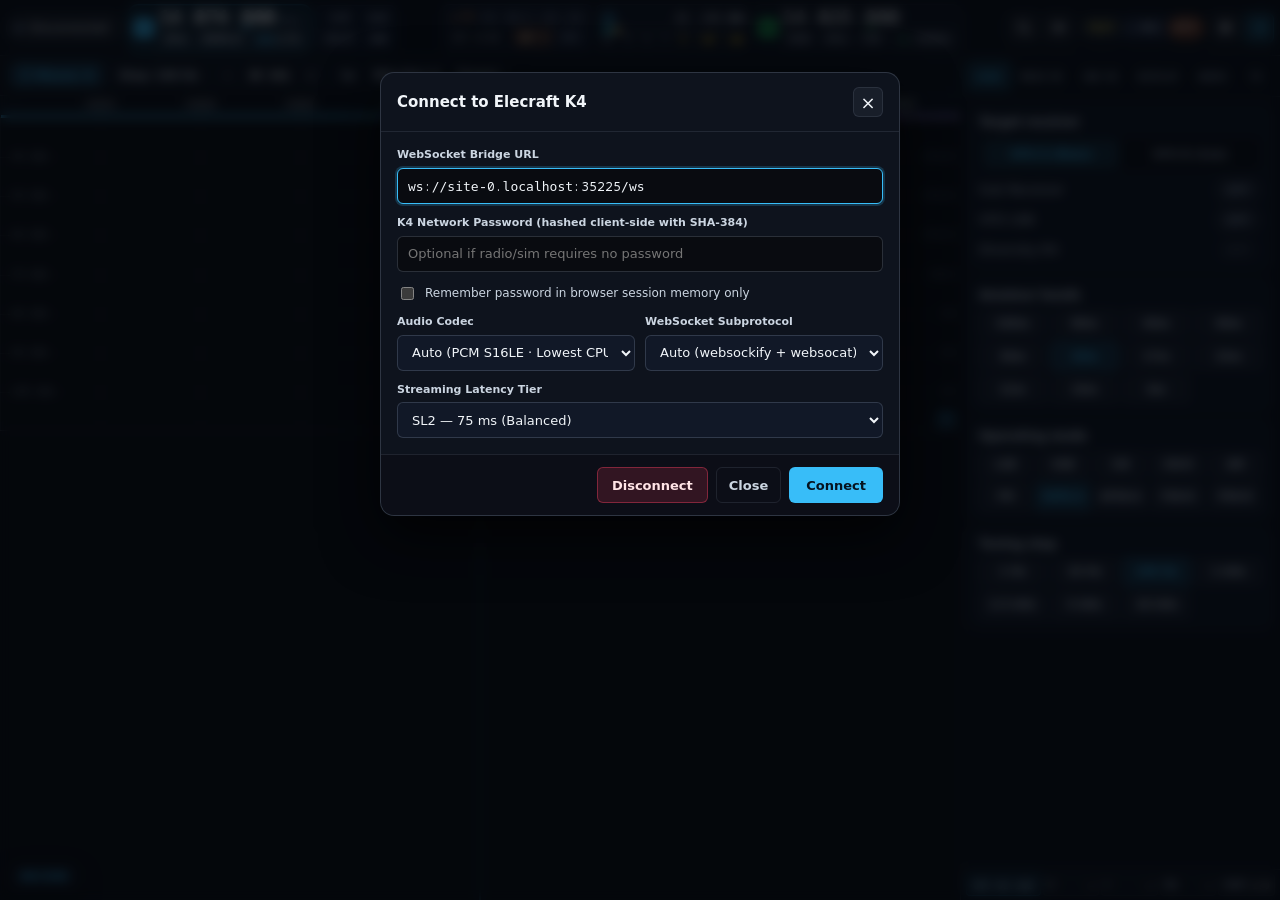
==== web/index.html @ e3828eb9 "feat(ui): K4 front-panel parity, 22px VFO digits, per-RX meters, and 2-row mobile bar" ====
<!DOCTYPE html>
<html lang="en">
<head>
  <meta charset="utf-8">
  <meta name="viewport" content="width=device-width, initial-scale=1.0, viewport-fit=cover">
  <meta name="color-scheme" content="dark">
  <title>K4 Spectrum Observatory · RX</title>
  <link rel="stylesheet" href="css/tokens.css">
  <link rel="stylesheet" href="css/layout.css">
  <link rel="stylesheet" href="css/components.css">

  <script defer src="js/util/events.js"></script>
  <script defer src="js/util/storage.js"></script>
  <script defer src="js/protocol/sha384.js"></script>
  <script defer src="js/protocol/framer.js"></script>
  <script defer src="js/protocol/cat-codec.js"></script>
  <script defer src="js/protocol/binary-packets.js"></script>
  <script defer src="js/transport/rx-only-gate.js"></script>
  <script defer src="js/state/radio-state.js"></script>
  <script defer src="js/transport/k4-client.js"></script>
  <script defer src="js/panadapter/band-plan.js"></script>
  <script defer src="js/panadapter/color-luts.js"></script>
  <script defer src="js/panadapter/dsp.js"></script>
  <script defer src="js/panadapter/webgl-renderer.js"></script>
  <script defer src="js/panadapter/interaction.js"></script>
  <script defer src="js/panadapter/panadapter-view.js"></script>
  <script defer src="js/audio/pcm-decoder.js"></script>
  <script defer src="js/audio/opus-decoder.js"></script>
  <script defer src="js/audio/worklet-source.js"></script>
  <script defer src="js/audio/audio-engine.js"></script>
  <script defer src="js/ui/vfo-widget.js"></script>
  <script defer src="js/ui/smeter-widget.js"></script>
  <script defer src="js/ui/omnibar.js"></script>
  <script defer src="js/ui/inspector-panels.js"></script>
  <script defer src="js/ui/connection-dialog.js"></script>
  <script defer src="js/ui/settings-panel.js"></script>
  <script defer src="js/app.js"></script>
</head>
<body>
  <div id="app-shell">
    <header id="top-bar" role="banner">
      <div class="k4-topbar-left">
        <button type="button" id="conn-btn" class="k4-conn-pill" data-testid="conn-btn" data-status="disconnected" title="Connection settings">
          <span class="k4-status-dot" aria-hidden="true"></span>
          <span class="k4-conn-label">Disconnected</span>
          <span class="k4-conn-rtt" aria-label="Latency"></span>
        </button>

        <div id="vfo-a-mount" class="k4-vfo-slot" data-testid="vfo-a"></div>
      </div>

      <div id="vfo-cluster" class="k4-vfo-cluster" data-testid="vfo-cluster" role="group" aria-label="VFO Operations">
        <button type="button" id="vfo-ab-btn" class="k4-cluster-btn" data-testid="vfo-ab-btn" data-hold="ALL" title="Swap VFO A &amp; B frequency (Shift+Click or hold: swap all)">A/B</button>
        <button type="button" id="vfo-a2b-btn" class="k4-cluster-btn" data-testid="vfo-a2b-btn" data-hold="ALL" title="Copy VFO A to B frequency (2nd tap within 3s or Shift+Click: copy all)">A►B</button>
        <button type="button" id="vfo-split-btn" class="k4-cluster-btn" data-testid="vfo-split-btn" data-hold="+1k" aria-pressed="false" title="Toggle Split TX on VFO B (Shift+Click: Quick Split +1 kHz)">SPLIT</button>
        <button type="button" id="vfo-sub-btn" class="k4-cluster-btn" data-testid="vfo-sub-btn" aria-pressed="false" title="Toggle Sub Receiver">SUB</button>
      </div>

      <div class="k4-topbar-center">
        <div id="k4-center-icons" class="k4-center-icons" data-testid="k4-center-icons" role="group" aria-label="TX &amp; Receiver Status">
          <div class="k4-center-icons-top">
            <span class="k4-tx-vfo-ind" data-testid="k4-tx-vfo-indicator" data-state="standby">◀ TX</span>
            <button type="button" id="center-split-ind" class="k4-cicon" data-testid="center-split-ind" aria-pressed="false" title="Split TX on VFO B (Shift+Click: Quick Split +1 kHz)">SPL</button>
            <button type="button" id="center-msg-ind" class="k4-cicon" data-testid="center-msg-ind" title="Message Bank I/II (Shift+Click: open TX messages)">MSG I</button>
            <button type="button" id="center-vox-ind" class="k4-cicon" data-testid="center-vox-ind" aria-pressed="false" title="Toggle VOX for active mode">VOX</button>
            <button type="button" id="center-qsk-ind" class="k4-cicon" data-testid="center-qsk-ind" aria-pressed="false" title="Toggle CW QSK / Break-In">QSK</button>
          </div>
          <div class="k4-center-icons-bot">
            <button type="button" id="center-rit-xit-box" class="k4-rit-xit-box" data-testid="center-rit-xit-box" aria-pressed="false" title="RIT/XIT offset · Click: toggle RIT · Shift+Click: toggle XIT · Wheel: ±10/50 Hz · Dbl-click: clear">RIT +0.00</button>
            <div class="k4-top-rf-status" role="group" aria-label="Antenna and ATU Status">
              <button type="button" id="top-ant-btn" class="k4-top-pill-btn" data-testid="top-ant-btn" title="Active TX Antenna (click to cycle ANT 1 → 2 → 3)">ANT 1</button>
              <button type="button" id="top-atu-btn" class="k4-top-pill-btn" data-testid="top-atu-btn" data-state="auto" data-hold="TUNE" title="ATU Mode (click: AUTO/BYPASS · Shift+Click: ATU Tune · 2nd tap: Full Search)">ATU</button>
            </div>
          </div>
        </div>
        <div id="smeter-mount" class="k4-smeter-slot" data-testid="smeter"></div>
        <div id="vfo-b-mount" class="k4-vfo-slot k4-vfo-slot--sub" data-testid="vfo-b"></div>
      </div>

      <div class="k4-topbar-right">
        <button type="button" id="omnibar-btn" class="k4-action-btn k4-omnibar-trigger" data-testid="omnibar-btn" title="Quick jump &amp; bookmarks (Cmd/Ctrl+K)">
          <svg class="k4-icon" viewBox="0 0 16 16" width="15" height="15" aria-hidden="true">
            <circle cx="7" cy="7" r="4.8" fill="none" stroke="currentColor" stroke-width="1.5"/>
            <path d="M10.7 10.7L14 14" stroke="currentColor" stroke-width="1.6" stroke-linecap="round"/>
          </svg>
          <span class="k4-btn-label">Jump</span>
          <kbd class="k4-kbd-hint">⌘K</kbd>
        </button>

        <button type="button" id="audio-toggle" class="k4-action-btn k4-audio-btn" data-testid="audio-toggle" data-state="off" title="Start or mute receiver audio (M)">
          <svg class="k4-icon k4-audio-icon" viewBox="0 0 16 16" width="15" height="15" aria-hidden="true">
            <path d="M2.5 6.2H5.2L8.8 3.2V12.8L5.2 9.8H2.5Z" fill="none" stroke="currentColor" stroke-width="1.4" stroke-linejoin="round"/>
            <path class="k4-audio-waves" d="M11 5.5C11.9 6.3 12.4 7.1 12.4 8C12.4 8.9 11.9 9.7 11 10.5M12.8 3.8C14.1 5 14.8 6.4 14.8 8C14.8 9.6 14.1 11 12.8 12.2" fill="none" stroke="currentColor" stroke-width="1.4" stroke-linecap="round"/>
            <path class="k4-audio-slash" d="M11 6L14.5 10M14.5 6L11 10" fill="none" stroke="currentColor" stroke-width="1.5" stroke-linecap="round"/>
          </svg>
          <span class="k4-audio-label">Audio Off</span>
        </button>

        <div id="tx-posture-bar" class="k4-tx-posture-bar" data-testid="tx-posture-bar" data-posture="tx-armed" role="group" aria-label="Transmit Mode &amp; Hold PTT">
          <button type="button" id="tx-mode-test" class="k4-posture-btn k4-test-switch" data-testid="tx-mode-test" aria-pressed="false" title="K4 TEST switch: toggle off-air TX Test mode (zero RF output)">TEST</button>

          <button type="button" id="tx-mic-btn" class="k4-mic-pill" data-testid="tx-mic-btn" data-mic-state="idle" hidden title="TX microphone / audio input status (click to configure or retry)">
            <span class="k4-mic-dot" aria-hidden="true"></span>
            <span id="tx-mic-label">MIC</span>
          </button>

          <button type="button" id="ptt-btn" class="k4-ptt-btn" data-testid="ptt-btn" disabled aria-pressed="false" title="Hold to transmit (Spacebar when un-focused; releases immediately on keyup or blur)">PTT</button>
        </div>

        <button type="button" id="settings-btn" class="k4-icon-btn k4-settings-toggle" data-testid="settings-btn" aria-expanded="false" title="Settings &amp; Keyboard Shortcuts (Cmd/Ctrl+, or ?)">
          <svg class="k4-icon" viewBox="0 0 16 16" width="15" height="15" aria-hidden="true">
            <circle cx="8" cy="8" r="2.2" fill="none" stroke="currentColor" stroke-width="1.4"/>
            <path d="M8 1.8v1.4M8 12.8v1.4M1.8 8h1.4M12.8 8h1.4M3.6 3.6l1 1M11.4 11.4l1 1M12.4 3.6l-1 1M4.6 11.4l-1 1" fill="none" stroke="currentColor" stroke-width="1.4" stroke-linecap="round"/>
            <circle cx="8" cy="8" r="4.6" fill="none" stroke="currentColor" stroke-width="1.2" opacity="0.85"/>
          </svg>
        </button>

        <button type="button" id="drawer-toggle" class="k4-icon-btn k4-drawer-toggle" data-testid="drawer-toggle" aria-expanded="true" title="Toggle Inspector Drawer">
          <svg class="k4-icon" viewBox="0 0 16 16" width="15" height="15" aria-hidden="true">
            <rect x="2" y="2.5" width="12" height="11" rx="1.5" fill="none" stroke="currentColor" stroke-width="1.4"/>
            <line x1="10" y1="2.5" x2="10" y2="13.5" stroke="currentColor" stroke-width="1.4"/>
          </svg>
        </button>
      </div>
    </header>

    <main id="workspace">
      <section id="pan-stage" aria-label="Spectrum Panadapter and Waterfall"></section>
      <aside id="inspector-drawer" class="k4-drawer" data-testid="inspector-drawer" data-open="true" aria-label="Receiver Inspector"></aside>
    </main>

    <nav id="mobile-nav" class="k4-mobile-nav" data-testid="mobile-nav" aria-label="Mobile Controls"></nav>
  </div>

  <section id="mobile-sheet" class="k4-mobile-sheet" data-testid="mobile-sheet" data-open="false" aria-hidden="true" aria-label="Receiver Control Sheet"></section>
  <div id="omnibar-modal" class="k4-modal-backdrop" data-testid="omnibar-modal" data-open="false" hidden></div>
  <div id="connection-dialog" class="k4-modal-backdrop" data-testid="conn-dialog" data-open="false" hidden></div>
  <div id="settings-modal" class="k4-modal-backdrop" data-testid="settings-modal" data-open="false" hidden></div>
  <div id="toast-stack" class="k4-toast-stack" aria-live="polite" aria-atomic="true"></div>
</body>
</html>
---- web/css/tokens.css ----
@font-face {
  font-family: "K4 Tabular";
  font-style: normal;
  font-weight: 400 500;
  font-display: block;
  src: url("[data-uri]") format("woff2");
}

@font-face {
  font-family: "K4 Tabular";
  font-style: normal;
  font-weight: 600 800;
  font-display: block;
  src: url("[data-uri]") format("woff2");
}

:root {
  color-scheme: dark;

  /* Core Surfaces */
  --bg-canvas: #090B10;
  --bg-elevated: #0E131D;
  --bg-panel: #111827;
  --bg-glass: rgba(14, 19, 29, 0.84);
  --bg-glass-strong: rgba(10, 14, 22, 0.94);
  --bg-control: rgba(148, 163, 184, 0.08);
  --bg-control-hover: rgba(148, 163, 184, 0.15);

  /* Hairlines & Borders */
  --border-hairline: rgba(148, 163, 184, 0.14);
  --border-medium: rgba(148, 163, 184, 0.24);
  --border-strong: rgba(148, 163, 184, 0.36);

  /* Typography Colors */
  --text-primary: #F1F5F9;
  --text-secondary: #CBD5E1;
  --text-muted: #94A3B8;
  --text-dim: #64748B;

  /* Instrument Accents */
  --accent-vfo-a: #38BDF8;
  --accent-vfo-a-soft: rgba(56, 189, 248, 0.16);
  --accent-vfo-a-border: rgba(56, 189, 248, 0.42);

  --accent-vfo-b: #22C55E;
  --accent-vfo-b-soft: rgba(34, 197, 94, 0.16);
  --accent-vfo-b-border: rgba(34, 197, 94, 0.48);

  --accent-tx: #F97316;
  --accent-tx-soft: rgba(249, 115, 22, 0.18);
  --accent-tx-border: rgba(249, 115, 22, 0.68);

  --accent-rx-only: #14B8A6;
  --accent-rx-only-soft: rgba(20, 184, 166, 0.15);
  --accent-rx-only-border: rgba(20, 184, 166, 0.42);

  --accent-danger: #F43F5E;
  --accent-danger-soft: rgba(244, 63, 94, 0.16);
  --accent-danger-border: rgba(244, 63, 94, 0.42);

  /* System Typography */
  --font-sans: ui-sans-serif, system-ui, -apple-system, BlinkMacSystemFont, "Segoe UI", Roboto, sans-serif;
  --font-mono: "K4 Tabular", "SF Mono", ui-monospace, "Cascadia Mono", "Roboto Mono", monospace;

  /* Geometry & Layout Dimensions */
  --radius-xs: 4px;
  --radius-sm: 6px;
  --radius-md: 10px;
  --radius-lg: 14px;
  --radius-pill: 999px;

  --topbar-h: 56px;
  --topbar-mobile-h: 52px;
  --drawer-w: 320px;
  --mobilenav-h: 60px;

  /* Z-index Hierarchy */
  --z-stage: 1;
  --z-hud: 20;
  --z-drawer: 30;
  --z-sheet: 40;
  --z-topbar: 50;
  --z-modal: 80;
  --z-toast: 100;

  /* Shadows */
  --shadow-hud: 0 8px 24px rgba(0, 0, 0, 0.48);
  --shadow-modal: 0 20px 56px rgba(0, 0, 0, 0.72);
}
---- web/css/layout.css ----
*,
*::before,
*::after {
  box-sizing: border-box;
}

html,
body {
  color-scheme: dark;
  margin: 0;
  padding: 0;
  width: 100%;
  height: 100%;
  overflow: hidden;
  background-color: var(--bg-canvas);
  color: var(--text-primary);
  font-family: var(--font-sans);
  font-size: 13px;
  line-height: 1.35;
  -webkit-font-smoothing: antialiased;
  -moz-osx-font-smoothing: grayscale;
}

* {
  scrollbar-width: thin;
  scrollbar-color: rgba(148, 163, 184, 0.30) rgba(9, 11, 16, 0.45);
}

*::-webkit-scrollbar {
  width: 6px;
  height: 6px;
}

*::-webkit-scrollbar-track {
  background: rgba(9, 11, 16, 0.45);
}

*::-webkit-scrollbar-thumb {
  background: rgba(148, 163, 184, 0.30);
  border-radius: 3px;
}

*::-webkit-scrollbar-thumb:hover {
  background: rgba(148, 163, 184, 0.48);
}

button,
input,
select {
  font-family: inherit;
  color: inherit;
}

select {
  color-scheme: dark;
}

select option,
select optgroup {
  background-color: #111827;
  color: #F1F5F9;
}

select option:disabled {
  background-color: #0E131D;
  color: #64748B;
}

[hidden] {
  display: none !important;
}

.k4-mono {
  font-family: var(--font-mono);
  font-variant-numeric: tabular-nums;
}

/* Main Responsive Shell */
#app-shell {
  display: grid;
  width: 100vw;
  height: 100vh;
  height: 100dvh;
  grid-template-rows: minmax(var(--topbar-h), auto) minmax(0, 1fr);
  grid-template-columns: minmax(0, 1fr);
  overflow: hidden;
  background: var(--bg-canvas);
}

/* Top Telemetry Bar (Desktop >= 960px) */
#top-bar {
  position: relative;
  z-index: var(--z-topbar);
  display: flex;
  align-items: center;
  justify-content: space-between;
  gap: 8px;
  min-height: var(--topbar-h);
  height: var(--topbar-h);
  padding: 0 10px;
  background: var(--bg-glass-strong);
  backdrop-filter: blur(12px);
  -webkit-backdrop-filter: blur(12px);
  border-bottom: 1px solid var(--border-hairline);
  min-width: 0;
  overflow: hidden;
}

.k4-topbar-left,
.k4-topbar-center,
.k4-topbar-right {
  display: flex;
  align-items: center;
  gap: 6px;
  min-width: 0;
}

.k4-topbar-left {
  flex: 0 0 auto;
}

.k4-topbar-center {
  flex: 1 1 auto;
  justify-content: center;
  max-width: 100%;
  overflow: hidden;
}

.k4-topbar-right {
  flex: 0 0 auto;
  justify-content: flex-end;
}

/* Workspace (Panadapter Stage + Right Inspector Drawer) */
#workspace {
  position: relative;
  display: grid;
  grid-template-columns: minmax(0, 1fr) auto;
  grid-template-rows: minmax(0, 1fr);
  min-width: 0;
  min-height: 0;
  overflow: hidden;
}

#pan-stage {
  position: relative;
  z-index: var(--z-stage);
  width: 100%;
  height: 100%;
  min-width: 0;
  min-height: 0;
  overflow: hidden;
  background: var(--bg-canvas);
  touch-action: none;
  user-select: none;
}

/* Panadapter internal mount compatibility */
#pan-stage > .k4-pan-surface {
  position: relative;
  width: 100%;
  height: 100%;
  display: block;
}

#pan-stage .k4-pan-gl,
#pan-stage .k4-pan-overlay {
  position: absolute;
  inset: 0;
  width: 100%;
  height: 100%;
  display: block;
}

/* Right Inspector Drawer (Desktop) */
.k4-drawer {
  position: relative;
  z-index: var(--z-drawer);
  width: var(--drawer-w);
  height: 100%;
  min-height: 0;
  display: flex;
  flex-direction: column;
  background: rgba(10, 14, 22, 0.96);
  backdrop-filter: blur(14px);
  -webkit-backdrop-filter: blur(14px);
  border-left: 1px solid var(--border-hairline);
  overflow: hidden;
  transition: width 180ms cubic-bezier(0.22, 1, 0.36, 1), opacity 150ms ease;
}

.k4-drawer[data-open="false"] {
  width: 0;
  border-left-width: 0;
  opacity: 0;
  pointer-events: none;
}

.k4-mobile-nav,
.k4-mobile-sheet {
  display: none;
}

/* Desktop VFO B & pills never crush; single-row <= 56px top bar */
@media (min-width: 960px) {
  #top-bar {
    height: var(--topbar-h);
    max-height: var(--topbar-h);
    flex-wrap: nowrap;
    gap: 5px;
    padding: 0 8px;
  }

  #top-bar #vfo-a-mount,
  #top-bar #vfo-b-mount,
  #top-bar .k4-vfo-pills {
    flex-shrink: 0;
  }
}

/* Mid-size desktop icon compaction (960px..1760px) — keep single 56px row + ALL VFO B selectors visible */
@media (min-width: 960px) and (max-width: 1760px) {
  #top-bar {
    gap: 4px;
    padding: 0 6px;
  }

  .k4-topbar-left,
  .k4-topbar-center,
  .k4-topbar-right {
    gap: 4px;
  }

  .k4-conn-pill .k4-conn-label {
    max-width: 68px;
  }

  .k4-omnibar-trigger .k4-btn-label,
  .k4-omnibar-trigger .k4-kbd-hint,
  .k4-audio-btn .k4-audio-label {
    display: none;
  }

  .k4-audio-btn {
    width: 28px;
    min-width: 28px;
    padding: 0;
    justify-content: center;
  }

  #top-bar .k4-vfo-slot {
    padding: 2px 5px;
    gap: 4px;
  }
}

@media (min-width: 960px) {
  .k4-conn-pill:not([data-status="connected"]) .k4-conn-label {
    display: inline-block !important;
    min-width: 82px;
    max-width: none;
    overflow: visible;
    text-overflow: clip;
  }
}

/* Hide VFO B unit below 1380px, and all VFO units + locks below 1320px */
@media (min-width: 960px) and (max-width: 1379px) {
  #vfo-b-mount .k4-vfo-unit {
    display: none;
  }

  #top-bar .k4-vfo-freq,
  #top-bar .k4-vfo-slot--sub .k4-vfo-freq {
    font-size: 19px;
  }
}

@media (min-width: 960px) and (max-width: 1320px) {
  #top-bar .k4-vfo-lock:not(.is-locked) {
    display: none;
  }
}

/* Compact 2x2 VFO Cluster & horizontal RF Status inside center icons for <= 1680px single-row fit */
@media (min-width: 960px) and (max-width: 1680px) {
  #top-bar .k4-vfo-cluster {
    display: grid;
    grid-template-columns: repeat(2, auto);
    gap: 2px;
    padding: 2px;
    border-radius: var(--radius-sm);
  }

  #top-bar .k4-cluster-btn {
    height: 19px;
    padding: 0 5px;
    font-size: 9.5px;
    border-radius: var(--radius-xs);
  }

  #top-bar .k4-top-rf-status {
    flex-direction: row;
    gap: 2px;
    padding: 0;
    border: 0;
    background: transparent;
  }

  #top-bar #top-ant-btn,
  #top-bar #top-atu-btn {
    height: 18px;
    min-width: 34px;
    width: auto;
    padding: 0 4px;
    font-size: 9px;
    border-radius: var(--radius-xs);
  }
}

/* Hide redundant connected hostname ONLY on <= 1440px (always show Connecting/Error/Disconnected) */
@media (min-width: 960px) and (max-width: 1440px) {
  .k4-conn-pill[data-status="connected"] .k4-conn-label {
    display: none;
  }

  #top-bar .k4-tx-posture-bar {
    gap: 2px;
    padding: 2px 3px;
  }

  #top-bar .k4-posture-btn,
  #top-bar .k4-mic-pill,
  #top-bar .k4-ptt-btn {
    height: 22px;
    padding: 0 5px;
    font-size: 9.5px;
  }

  #top-bar .k4-ptt-btn {
    min-width: 34px;
  }
}

@media (min-width: 960px) and (max-width: 1180px) {
  .k4-conn-pill[data-status="connected"] .k4-conn-rtt {
    display: none;
  }
}

/* Laptop & Compact Desktop (960px..1199px): Overlay Drawer + tight single-row top bar */
@media (min-width: 960px) and (max-width: 1199px) {
  :root {
    --drawer-w: 308px;
  }

  #workspace {
    grid-template-columns: minmax(0, 1fr);
  }

  .k4-drawer {
    position: absolute;
    top: 0;
    right: 0;
    bottom: 0;
    width: var(--drawer-w);
    box-shadow: -12px 0 32px rgba(0, 0, 0, 0.72);
    transform: translateX(0);
    transition: transform 180ms cubic-bezier(0.22, 1, 0.36, 1), opacity 150ms ease;
  }

  .k4-drawer[data-open="false"] {
    width: var(--drawer-w);
    border-left-width: 1px;
    transform: translateX(104%);
    opacity: 0;
    pointer-events: none;
  }

  #top-bar {
    gap: 3px;
    padding: 0 5px;
  }

  .k4-topbar-left,
  .k4-topbar-center,
  .k4-topbar-right {
    gap: 3px;
  }

  #top-bar .k4-icon-btn,
  #top-bar .k4-action-btn,
  #top-bar .k4-conn-pill {
    padding: 0 5px;
    min-width: 26px;
    height: 28px;
  }

  #top-bar .k4-audio-btn,
  #top-bar .k4-icon-btn {
    width: 26px;
    padding: 0;
  }

  #top-bar .k4-vfo-slot {
    padding: 2px 4px;
    gap: 3px;
  }

  #top-bar .k4-vfo-unit,
  #top-bar .k4-vfo-lock:not(.is-locked),
  #top-bar .k4-vfo-dsp-flags {
    display: none;
  }

  #top-bar .k4-vfo-badge {
    width: 16px;
    height: 16px;
    font-size: 9px;
  }

  #top-bar .k4-vfo-mode,
  #top-bar .k4-vfo-band,
  #top-bar .k4-vfo-bw,
  #top-bar .k4-vfo-sub-btn,
  #top-bar .k4-vfo-rit-badge,
  #top-bar .k4-tx-target-tag {
    height: 15px;
    padding: 0 3px;
    font-size: 8.5px;
  }

  #top-bar .k4-vfo-freq,
  #top-bar .k4-vfo-slot--sub .k4-vfo-freq {
    font-size: 17px;
  }

  #top-bar .k4-cluster-btn {
    height: 18px;
    padding: 0 4px;
    font-size: 8.5px;
  }

  #top-bar #top-ant-btn,
  #top-bar #top-atu-btn {
    height: 17px;
    min-width: 32px;
    padding: 0 3px;
    font-size: 8.5px;
  }

  #top-bar .k4-posture-btn,
  #top-bar .k4-mic-pill,
  #top-bar .k4-ptt-btn {
    height: 21px;
    padding: 0 4px;
    font-size: 8.5px;
  }

  #top-bar .k4-ptt-btn {
    min-width: 30px;
  }
}

@media (min-width: 960px) and (max-width: 1099px) {
  #center-msg-ind,
  #top-bar .k4-vfo-trap-svg {
    display: none;
  }

  #top-bar .k4-vfo-badge {
    width: 14px;
    height: 15px;
    font-size: 8.5px;
  }

  #top-bar .k4-vfo-mode,
  #top-bar .k4-vfo-band,
  #top-bar .k4-vfo-bw,
  #top-bar .k4-vfo-sub-btn {
    padding: 0 2.5px;
    font-size: 8px;
  }

  #top-bar .k4-rit-xit-box {
    padding: 0 2.5px;
    font-size: 7.5px;
  }

  #top-bar .k4-vfo-freq,
  #top-bar .k4-vfo-slot--sub .k4-vfo-freq {
    font-size: 15px;
  }

  #top-bar .k4-cluster-btn {
    padding: 0 3px;
    font-size: 8px;
  }
}

/* Mobile Layout (< 960px): dual-VFO side-by-side Row 1, merged status+meter+RF+TX Row 2 */
@media (max-width: 959px) {
  #app-shell {
    grid-template-rows: auto minmax(0, 1fr) calc(var(--mobilenav-h) + env(safe-area-inset-bottom, 0px));
  }

  #top-bar {
    height: auto;
    min-height: var(--topbar-mobile-h);
    flex-wrap: wrap;
    align-items: center;
    padding: 3px 5px;
    gap: 3px 4px;
  }

  #top-bar .k4-topbar-left,
  #top-bar .k4-topbar-center,
  #top-bar .k4-topbar-right,
  #top-bar #k4-center-icons,
  #top-bar .k4-center-icons-bot {
    display: contents !important;
  }

  #top-bar #vfo-cluster,
  #top-bar #omnibar-btn,
  #top-bar .k4-center-icons-top,
  #top-bar #center-rit-xit-box {
    display: none !important;
  }

  #top-bar .k4-vfo-slot {
    order: 1;
    flex: 1 1 calc(50% - 3px);
    max-width: calc(50% - 1.5px);
    min-width: 0;
    height: auto;
    justify-content: space-between;
  }

  #top-bar .k4-vfo-body {
    flex-direction: row;
    align-items: center;
    gap: 3px;
  }

  #top-bar .k4-vfo-top-row {
    flex: 0 0 auto;
  }

  #top-bar .k4-conn-pill {
    order: 2;
    flex: 0 0 auto;
    width: 22px;
    min-width: 22px;
    height: 24px;
    padding: 0 !important;
    justify-content: center;
  }

  #top-bar .k4-smeter-slot {
    order: 3;
    flex: 1 1 56px;
    width: auto;
    min-width: 44px;
    max-width: none;
  }

  #top-bar .k4-top-rf-status {
    order: 4;
    flex: 0 0 auto;
    display: inline-flex;
    flex-direction: row !important;
    align-items: center;
    gap: 1px;
    padding: 1px;
    border-radius: var(--radius-pill);
    border: 1px solid var(--border-hairline);
    background: rgba(15, 23, 42, 0.72);
  }

  #top-bar #top-ant-btn {
    height: 22px;
    min-width: 0;
    max-width: 84px;
    padding: 0 4px;
    font-size: 9px;
  }

  #top-bar #top-atu-btn {
    height: 22px;
    min-width: 0;
    padding: 0 4px;
    font-size: 9px;
  }

  #top-bar .k4-tx-posture-bar {
    order: 5;
    flex: 0 0 auto;
  }

  #top-bar #audio-toggle {
    order: 6;
    flex: 0 0 auto;
  }

  #top-bar #settings-btn {
    order: 7;
    flex: 0 0 auto;
  }

  .k4-conn-pill .k4-conn-label,
  .k4-conn-pill .k4-conn-rtt {
    display: none !important;
  }

  .k4-drawer,
  .k4-drawer-toggle {
    display: none !important;
  }

  .k4-omnibar-trigger .k4-btn-label,
  .k4-omnibar-trigger .k4-kbd-hint,
  .k4-audio-btn .k4-audio-label {
    display: none;
  }

  .k4-action-btn,
  .k4-settings-toggle {
    padding: 0 !important;
    width: 24px;
    min-width: 24px;
    height: 24px;
    justify-content: center;
  }

  .k4-vfo-slot .k4-vfo-band,
  .k4-vfo-slot .k4-vfo-bw,
  .k4-vfo-slot .k4-vfo-lock:not(.is-locked),
  .k4-vfo-slot .k4-vfo-sub-btn,
  .k4-vfo-slot .k4-vfo-unit,
  .k4-vfo-slot .k4-vfo-dsp-flags {
    display: none !important;
  }

  .k4-smeter-slot .k4-smeter-ticks {
    display: none !important;
  }

  /* Thumb-zone Mobile Navigation */
  .k4-mobile-nav {
    display: grid;
    grid-template-columns: repeat(6, minmax(0, 1fr));
    align-items: center;
    height: calc(var(--mobilenav-h) + env(safe-area-inset-bottom, 0px));
    padding: 4px 6px calc(4px + env(safe-area-inset-bottom, 0px));
    gap: 4px;
    background: var(--bg-glass-strong);
    backdrop-filter: blur(14px);
    -webkit-backdrop-filter: blur(14px);
    border-top: 1px solid var(--border-hairline);
    z-index: var(--z-topbar);
  }

  /* Mobile Bottom Sheet */
  .k4-mobile-sheet {
    position: fixed;
    left: 0;
    right: 0;
    bottom: calc(var(--mobilenav-h) + env(safe-area-inset-bottom, 0px));
    max-height: 46vh;
    z-index: var(--z-sheet);
    display: flex;
    flex-direction: column;
    background: rgba(10, 14, 22, 0.99);
    backdrop-filter: blur(18px);
    -webkit-backdrop-filter: blur(18px);
    border-top: 1px solid var(--border-medium);
    border-top-left-radius: 16px;
    border-top-right-radius: 16px;
    box-shadow: 0 -16px 40px rgba(0, 0, 0, 0.72);
    transform: translateY(106%);
    opacity: 0;
    pointer-events: none;
    transition: transform 200ms cubic-bezier(0.22, 1, 0.36, 1), opacity 160ms ease;
    overflow: hidden;
  }

  .k4-mobile-sheet[data-open="true"] {
    transform: translateY(0);
    opacity: 1;
    pointer-events: auto;
  }
}

/* Landscape Phone / Short Touch Viewport (e.g., 844x390) */
@media (max-width: 959px) and (max-height: 480px) {
  :root {
    --mobilenav-h: 44px;
  }

  #top-bar {
    padding: 2px 6px;
    gap: 3px;
    min-height: 36px;
  }

  #top-bar .k4-vfo-slot {
    flex: 0 1 auto;
    padding: 1px 5px;
  }

  .k4-mobile-nav-btn {
    padding: 2px 4px;
    font-size: 9.5px;
  }

  .k4-mobile-sheet {
    max-height: 64vh;
  }
}

@media (max-width: 520px) {
  #top-bar {
    padding: 2px 4px;
    gap: 2px 3px;
  }

  .k4-topbar-right {
    gap: 3px;
  }

  #top-bar .k4-conn-pill {
    width: 20px;
    min-width: 20px;
    height: 22px;
    padding: 0 !important;
  }

  #top-bar #top-ant-btn,
  #top-bar #top-atu-btn {
    height: 20px;
    max-width: none;
    padding: 0 4px;
    font-size: 8.5px;
  }

  #top-bar #top-ant-btn .k4-ant-name {
    display: none;
  }

  #top-bar .k4-action-btn,
  #top-bar .k4-settings-toggle {
    width: 22px;
    min-width: 22px;
    height: 22px;
  }
}
---- web/css/components.css ----
/* ==========================================================================
   Spectrum Observatory — Component Styles (Anti-Skeuomorphic Dark Instrument)
   ========================================================================== */

/* Shared Buttons & Interactive Pills */
.k4-pill,
.k4-action-btn,
.k4-icon-btn,
.k4-conn-pill {
  display: inline-flex;
  align-items: center;
  gap: 5px;
  height: 30px;
  padding: 0 7px;
  border-radius: var(--radius-sm);
  border: 1px solid var(--border-hairline);
  background: var(--bg-control);
  color: var(--text-primary);
  font-size: 11.5px;
  font-weight: 500;
  cursor: pointer;
  white-space: nowrap;
  transition: background-color 120ms ease, border-color 120ms ease, color 120ms ease, box-shadow 120ms ease;
}

.k4-pill:hover,
.k4-action-btn:hover,
.k4-icon-btn:hover,
.k4-conn-pill:hover {
  background: var(--bg-control-hover);
  border-color: var(--border-medium);
}

.k4-pill:focus-visible,
.k4-action-btn:focus-visible,
.k4-icon-btn:focus-visible,
.k4-conn-pill:focus-visible,
.k4-seg-btn:focus-visible,
.k4-vfo-digit:focus-visible {
  outline: 2px solid var(--accent-vfo-a);
  outline-offset: 1px;
}

.k4-icon-btn {
  width: 30px;
  padding: 0;
  justify-content: center;
}

.k4-icon {
  flex: 0 0 auto;
}

/* Connection Pill */
.k4-conn-pill {
  padding: 0 8px;
  border-radius: var(--radius-pill);
}

.k4-status-dot {
  width: 8px;
  height: 8px;
  border-radius: 50%;
  background: var(--text-dim);
  flex: 0 0 auto;
  transition: background-color 150ms ease, box-shadow 150ms ease;
}

.k4-conn-pill[data-status="connected"] {
  border-color: var(--accent-rx-only-border);
  background: rgba(16, 185, 129, 0.09);
}

.k4-conn-pill[data-status="connected"] .k4-status-dot {
  background: var(--accent-rx-only);
  box-shadow: 0 0 8px rgba(16, 185, 129, 0.75);
}

.k4-conn-pill[data-status="connecting"] .k4-status-dot,
.k4-conn-pill[data-status="authenticating"] .k4-status-dot {
  background: var(--accent-vfo-b);
  box-shadow: 0 0 8px rgba(245, 158, 11, 0.7);
  animation: k4-pulse 1.1s ease-in-out infinite;
}

.k4-conn-pill[data-status="error"] {
  border-color: var(--accent-danger-border);
  background: var(--accent-danger-soft);
}

.k4-conn-pill[data-status="error"] .k4-status-dot {
  background: var(--accent-danger);
  box-shadow: 0 0 8px rgba(244, 63, 94, 0.75);
}

.k4-conn-label {
  max-width: 96px;
  white-space: nowrap;
  overflow: hidden;
  text-overflow: ellipsis;
}

.k4-conn-rtt {
  font-family: var(--font-mono);
  font-variant-numeric: tabular-nums;
  font-size: 11px;
  color: var(--text-muted);
  white-space: nowrap;
}

.k4-conn-pill[data-has-latency="true"] .k4-conn-rtt {
  display: inline-block;
  min-width: 68px;
  text-align: right;
}

@keyframes k4-pulse {
  0%, 100% { opacity: 1; transform: scale(1); }
  50% { opacity: 0.45; transform: scale(0.85); }
}

/* Front-Panel VFO Operation Cluster, Center Status Icons, & Top-Bar ANT/ATU Pills */
.k4-vfo-cluster,
.k4-top-rf-status {
  display: inline-flex;
  align-items: center;
  gap: 2px;
  padding: 2px;
  border-radius: var(--radius-pill);
  border: 1px solid var(--border-hairline);
  background: rgba(15, 23, 42, 0.72);
  flex: 0 0 auto;
}

.k4-center-icons {
  display: flex;
  flex-direction: column;
  justify-content: center;
  gap: 2px;
  height: 48px;
  padding: 2px 5px;
  border-radius: var(--radius-sm);
  border: 1px solid var(--border-hairline);
  background: rgba(15, 23, 42, 0.68);
  flex: 0 0 auto;
  min-width: 0;
}

.k4-center-icons-top,
.k4-center-icons-bot {
  display: flex;
  align-items: center;
  justify-content: space-between;
  gap: 3px;
  min-width: 0;
}

.k4-cicon {
  display: inline-flex;
  align-items: center;
  justify-content: center;
  height: 17px;
  padding: 0 4px;
  border-radius: 3px;
  border: 1px solid transparent;
  background: rgba(255, 255, 255, 0.03);
  color: var(--text-dim);
  font-family: var(--font-mono);
  font-size: 8.5px;
  font-weight: 700;
  letter-spacing: 0.02em;
  white-space: nowrap;
  cursor: pointer;
  transition: background-color 110ms ease, border-color 110ms ease, color 110ms ease;
}

.k4-cicon:hover {
  background: rgba(255, 255, 255, 0.08);
  color: var(--text-secondary);
}

.k4-cicon.is-active {
  color: #FFEDD5;
  background: rgba(249, 115, 22, 0.24);
  border-color: rgba(249, 115, 22, 0.78);
}

.k4-rit-xit-box {
  display: inline-flex;
  align-items: center;
  justify-content: center;
  height: 19px;
  padding: 0 5px;
  border-radius: 3px;
  border: 1px solid var(--border-hairline);
  background: rgba(9, 11, 16, 0.78);
  color: var(--text-muted);
  font-family: var(--font-mono);
  font-variant-numeric: tabular-nums;
  font-size: 9px;
  font-weight: 700;
  white-space: nowrap;
  cursor: pointer;
  transition: border-color 110ms ease, background-color 110ms ease, color 110ms ease;
}

.k4-rit-xit-box:hover {
  border-color: var(--border-medium);
  color: var(--text-primary);
}

.k4-rit-xit-box.is-rit-on {
  border-color: var(--accent-vfo-a-border);
  background: rgba(56, 189, 248, 0.14);
  color: #BAE6FD;
}

.k4-rit-xit-box.is-xit-on {
  border-color: var(--accent-tx-border);
  background: rgba(249, 115, 22, 0.20);
  color: #FDBA74;
}

.k4-center-icons .k4-top-rf-status {
  flex-direction: row;
  padding: 0;
  border: 0;
  border-radius: 0;
  background: transparent;
  gap: 2px;
}

@media (min-width: 1200px) and (max-width: 1379px) {
  .k4-center-icons {
    padding: 2px 4px;
  }

  .k4-center-icons-top,
  .k4-center-icons-bot {
    gap: 2px;
  }

  .k4-cicon {
    padding: 0 3px;
    font-size: 8px;
  }

  .k4-rit-xit-box {
    padding: 0 4px;
    font-size: 8.5px;
  }
}

@media (min-width: 960px) and (max-width: 1199px) {
  .k4-center-icons {
    padding: 2px 3px;
  }

  .k4-center-icons-top,
  .k4-center-icons-bot {
    gap: 2px;
  }

  #center-vox-ind,
  #center-qsk-ind {
    display: none;
  }

  .k4-cicon {
    height: 16px;
    padding: 0 3px;
    font-size: 8px;
  }

  .k4-rit-xit-box {
    height: 17px;
    padding: 0 3px;
    font-size: 8px;
  }
}

.k4-cluster-btn,
.k4-top-pill-btn {
  display: inline-flex;
  align-items: center;
  justify-content: center;
  height: 24px;
  padding: 0 7px;
  border-radius: var(--radius-pill);
  border: 1px solid transparent;
  background: transparent;
  color: var(--text-secondary);
  font-family: var(--font-mono);
  font-variant-numeric: tabular-nums;
  font-size: 10.5px;
  font-weight: 700;
  letter-spacing: 0.02em;
  white-space: nowrap;
  cursor: pointer;
  transition: background-color 120ms ease, color 120ms ease, border-color 120ms ease;
}

.k4-cluster-btn:hover,
.k4-top-pill-btn:hover {
  background: rgba(255, 255, 255, 0.06);
  color: var(--text-primary);
}

.k4-cluster-btn.is-active {
  background: rgba(56, 189, 248, 0.16);
  border-color: rgba(56, 189, 248, 0.55);
  color: #BAE6FD;
}

#vfo-split-btn.is-active,
.k4-cluster-btn[data-window="full"] {
  background: var(--accent-tx-soft);
  border-color: var(--accent-tx-border);
  color: #FFEDD5;
}

#top-ant-btn {
  min-width: 38px;
  max-width: 84px;
  overflow: hidden;
  color: #FED7AA;
  border-color: rgba(249, 115, 22, 0.48);
  background: rgba(249, 115, 22, 0.14);
}

#top-ant-btn .k4-ant-port {
  flex: 0 0 auto;
}

#top-ant-btn .k4-ant-name {
  flex: 0 1 auto;
  min-width: 0;
  overflow: hidden;
  text-overflow: ellipsis;
}

#top-atu-btn {
  min-width: 0;
  height: 19px;
  padding: 0 4px;
  font-size: 9.5px;
}

@media (min-width: 1460px) {
  #top-bar [data-hold]::after {
    content: attr(data-hold);
    margin-left: 3px;
    font-family: var(--font-mono);
    font-size: 7.5px;
    font-weight: 700;
    color: #FACC15;
    opacity: 0.92;
  }
}

#top-atu-btn[data-state="auto"] {
  color: var(--text-muted);
  background: rgba(148, 163, 184, 0.05);
  border-color: var(--border-hairline);
}

#top-atu-btn[data-state="bypass"] {
  color: var(--text-dim);
  background: transparent;
  border-color: transparent;
}

#top-atu-btn[data-state="warn"] {
  color: #FEF3C7;
  background: rgba(245, 158, 11, 0.20);
  border-color: rgba(245, 158, 11, 0.65);
}

#top-atu-btn[data-state="tuning"] {
  color: #FFF7ED;
  background: rgba(234, 88, 12, 0.34);
  border-color: rgba(249, 115, 22, 0.85);
  animation: k4-pulse 1s ease-in-out infinite;
}

#top-atu-btn[data-state="search-hot"] {
  color: #FEF3C7;
  background: rgba(245, 158, 11, 0.28);
  border-color: #F59E0B;
}

/* VFO Telemetry Widget */
.k4-vfo-slot {
  display: flex;
  align-items: center;
  gap: 5px;
  height: 48px;
  padding: 2px 6px;
  border-radius: var(--radius-md);
  border: 1px solid var(--border-hairline);
  background: rgba(17, 24, 39, 0.65);
  min-width: 0;
  flex: 0 0 auto;
  transition: border-color 140ms ease, background-color 140ms ease, box-shadow 140ms ease;
}

.k4-vfo-slot[data-rx="A"][data-target="true"] {
  border-color: var(--accent-vfo-a-border);
  background: rgba(56, 189, 248, 0.08);
  box-shadow: inset 0 0 0 1px rgba(56, 189, 248, 0.2);
}

.k4-vfo-slot[data-rx="B"][data-target="true"] {
  border-color: var(--accent-vfo-b-border);
  background: rgba(34, 197, 94, 0.09);
  box-shadow: inset 0 0 0 1px rgba(34, 197, 94, 0.24);
}

.k4-vfo-slot[data-tx-target="true"][data-split="true"] {
  border-color: rgba(249, 115, 22, 0.82);
  background: rgba(249, 115, 22, 0.11);
  box-shadow: inset 0 0 0 1px rgba(249, 115, 22, 0.34);
}

.k4-vfo-slot--sub[data-sub-enabled="false"][data-target="false"] {
  opacity: 0.74;
}

.k4-vfo-badge {
  display: inline-flex;
  align-items: center;
  justify-content: center;
  width: 20px;
  height: 20px;
  padding: 0;
  border-radius: var(--radius-xs);
  border: 1px solid transparent;
  font-family: var(--font-mono);
  font-size: 11px;
  font-weight: 800;
  cursor: pointer;
  flex: 0 0 auto;
}

.k4-vfo-badge[data-rx="A"] {
  color: #04131E;
  background: var(--accent-vfo-a);
  border-color: var(--accent-vfo-a);
}

.k4-vfo-badge[data-rx="B"] {
  color: #041B0D;
  background: var(--accent-vfo-b);
  border-color: var(--accent-vfo-b);
}

.k4-vfo-body {
  display: flex;
  flex-direction: column;
  justify-content: center;
  gap: 2px;
  min-width: 0;
}

.k4-vfo-top-row {
  display: flex;
  align-items: center;
  gap: 4px;
  min-width: 0;
}

.k4-vfo-freq {
  display: inline-flex;
  align-items: baseline;
  font-family: var(--font-mono);
  font-variant-numeric: tabular-nums;
  font-size: 22px;
  font-weight: 700;
  letter-spacing: -0.025em;
  line-height: 1;
  color: var(--text-primary);
  cursor: ns-resize;
}

.k4-vfo-slot--sub .k4-vfo-freq {
  font-size: 22px;
}

.k4-vfo-freq[data-locked="true"] {
  opacity: 0.72;
  cursor: not-allowed;
}

.k4-vfo-digit {
  position: relative;
  display: inline-block;
  padding: 0 0.5px 2px;
  border-radius: 3px;
  transition: background-color 90ms ease, color 90ms ease;
}

.k4-vfo-digit.is-step-digit {
  box-shadow: inset 0 -2px 0 var(--accent-vfo-a);
}

.k4-vfo-slot--sub .k4-vfo-digit.is-step-digit {
  box-shadow: inset 0 -2px 0 var(--accent-vfo-b);
}

.k4-vfo-digit:hover,
.k4-vfo-digit:focus-visible {
  background: rgba(56, 189, 248, 0.22);
  color: #FFFFFF;
}

.k4-vfo-slot--sub .k4-vfo-digit:hover,
.k4-vfo-slot--sub .k4-vfo-digit:focus-visible {
  background: rgba(34, 197, 94, 0.22);
}

.k4-vfo-digit--dim {
  color: var(--text-muted);
}

.k4-vfo-sep {
  color: var(--text-dim);
  padding: 0 1px;
  pointer-events: none;
}

.k4-vfo-unit {
  margin-left: 3px;
  font-family: var(--font-sans);
  font-size: 9.5px;
  font-weight: 600;
  color: var(--text-dim);
  letter-spacing: 0.03em;
  cursor: pointer;
}

.k4-vfo-unit:hover {
  color: var(--accent-vfo-a);
}

.k4-vfo-pills {
  display: inline-flex;
  align-items: center;
  gap: 3px;
  min-width: 0;
}

.k4-vfo-bw {
  gap: 3px;
  padding: 0 4px;
}

.k4-vfo-trap-svg {
  width: 18px;
  height: 10px;
  flex: 0 0 auto;
  display: block;
}

.k4-vfo-trap-center {
  stroke: rgba(148, 163, 184, 0.55);
  stroke-width: 1;
}

.k4-vfo-trap-poly {
  fill: rgba(56, 189, 248, 0.30);
  stroke: #38BDF8;
  stroke-width: 1.15;
  stroke-linejoin: round;
}

.k4-vfo-slot[data-rx="B"] .k4-vfo-trap-poly {
  fill: rgba(34, 197, 94, 0.30);
  stroke: #22C55E;
}

.k4-dsp-trap-wrap {
  display: flex;
  align-items: center;
  justify-content: space-between;
  gap: 8px;
  padding: 5px 7px;
  border-radius: var(--radius-xs);
  border: 1px solid var(--border-hairline);
  background: rgba(9, 11, 16, 0.72);
}

.k4-dsp-trap-svg {
  display: block;
  width: 148px;
  height: 30px;
  flex: 0 0 auto;
}

.k4-dsp-trap-meta {
  font-family: var(--font-mono);
  font-variant-numeric: tabular-nums;
  font-size: 10px;
  font-weight: 600;
  color: var(--text-secondary);
  text-align: right;
  line-height: 1.25;
}

.k4-mini-pill {
  display: inline-flex;
  align-items: center;
  justify-content: center;
  height: 16px;
  padding: 0 5px;
  border-radius: var(--radius-xs);
  border: 1px solid var(--border-hairline);
  background: rgba(148, 163, 184, 0.08);
  color: var(--text-secondary);
  font-size: 9.5px;
  font-weight: 600;
  line-height: 1;
  cursor: pointer;
  white-space: nowrap;
  transition: background-color 110ms ease, border-color 110ms ease, color 110ms ease;
}

.k4-vfo-top-row .k4-vfo-lock {
  width: 20px;
  padding: 0;
}

.k4-mini-pill:hover {
  background: var(--bg-control-hover);
  border-color: var(--border-medium);
  color: var(--text-primary);
}

.k4-mini-pill.is-active {
  background: var(--accent-vfo-a-soft);
  border-color: var(--accent-vfo-a-border);
  color: var(--accent-vfo-a);
}

.k4-mini-pill.is-vfo-b.is-active,
.k4-mini-pill.is-amber.is-active {
  background: var(--accent-vfo-b-soft);
  border-color: var(--accent-vfo-b-border);
  color: var(--accent-vfo-b);
}

.k4-mini-pill.is-locked {
  background: var(--accent-danger-soft);
  border-color: var(--accent-danger-border);
  color: var(--accent-danger);
}

.k4-vfo-dsp-flags {
  display: inline-flex;
  align-items: center;
  gap: 2px;
}

.k4-vfo-dsp-tag {
  display: inline-flex;
  align-items: center;
  height: 15px;
  padding: 0 3px;
  border-radius: 3px;
  border: 1px solid rgba(56, 189, 248, 0.35);
  background: rgba(56, 189, 248, 0.12);
  color: #BAE6FD;
  font-family: var(--font-mono);
  font-size: 8.5px;
  font-weight: 700;
  line-height: 1;
}

.k4-vfo-slot[data-rx="B"] .k4-vfo-dsp-tag {
  border-color: rgba(34, 197, 94, 0.42);
  background: rgba(34, 197, 94, 0.12);
  color: #BBF7D0;
}

@media (max-width: 1459px) {
  .k4-vfo-dsp-flags {
    display: none;
  }
}

@media (min-width: 960px) and (max-width: 1199px) {
  .k4-vfo-trap-svg {
    width: 12px;
    height: 8px;
  }
}

.k4-split-tag {
  display: inline-flex;
  align-items: center;
  height: 16px;
  padding: 0 4px;
  border-radius: var(--radius-xs);
  background: var(--accent-tx-soft);
  border: 1px solid var(--accent-tx-border);
  color: #FDBA74;
  font-size: 9px;
  font-weight: 700;
  letter-spacing: 0.04em;
}

@media (max-width: 959px) {
  .k4-vfo-slot {
    padding: 2px 5px;
    gap: 4px;
    overflow: hidden;
  }

  .k4-vfo-slot[data-target="false"] {
    cursor: pointer;
  }

  .k4-vfo-badge {
    width: 17px;
    height: 17px;
    font-size: 9.5px;
  }

  .k4-vfo-freq,
  .k4-vfo-slot--sub .k4-vfo-freq {
    font-size: 13.5px;
    flex-shrink: 0;
  }

  .k4-vfo-digit {
    padding: 2px 0;
  }

  .k4-vfo-pills {
    margin-left: auto;
    flex: 0 1 auto;
    gap: 2px;
  }

  .k4-vfo-mode {
    height: 20px;
    padding: 0 4px;
    font-size: 10px;
  }

  .k4-tx-target-tag,
  .k4-split-tag,
  .k4-vfo-rit-badge {
    height: 16px;
    padding: 0 3px;
    font-size: 8.5px;
    line-height: 14px;
  }
}

/* Linear S-Meter Telemetry (Per-Receiver Main A & Sub B Side-by-Side) */
.k4-smeter-slot {
  display: flex;
  flex-direction: column;
  justify-content: center;
  gap: 2px;
  flex: 0 0 180px;
  width: 180px;
  min-width: 180px;
  max-width: 180px;
  height: 48px;
  overflow: hidden;
  padding: 3px 6px;
  border-radius: var(--radius-sm);
  border: 1px solid var(--border-hairline);
  background: rgba(17, 24, 39, 0.55);
}

.k4-smeter-slot.is-dual-rx,
.k4-smeter-slot.is-tx-split {
  flex: 0 0 264px;
  width: 264px;
  min-width: 264px;
  max-width: 264px;
}

.k4-smeter-blocks {
  display: grid;
  grid-template-columns: minmax(0, 1fr);
  gap: 2px;
  width: 100%;
  min-width: 0;
}

.k4-smeter-slot.is-dual-rx .k4-smeter-blocks,
.k4-smeter-slot.is-tx-split .k4-smeter-blocks {
  grid-template-columns: repeat(2, minmax(0, 1fr));
  gap: 5px;
  align-items: center;
}

.k4-smeter-slot.is-dual-rx .k4-smeter-head {
  gap: 2px;
}

.k4-smeter-block {
  display: flex;
  flex-direction: column;
  gap: 2px;
  min-width: 0;
  cursor: pointer;
}

.k4-smeter-slot.is-dual-rx .k4-smeter-block-b {
  padding-left: 5px;
  border-left: 1px solid var(--border-hairline);
}

.k4-smeter-slot.is-tx-main .k4-tx-meter-cluster {
  order: -1;
}

.k4-smeter-slot.is-tx-split .k4-tx-meter-cluster {
  order: 2;
  padding-left: 5px;
  border-left: 1px solid var(--border-hairline);
}

.k4-smeter-head {
  display: flex;
  align-items: center;
  justify-content: flex-start;
  gap: 3px;
  white-space: nowrap;
  min-width: 0;
}

.k4-smeter-vfo-badge {
  display: inline-flex;
  align-items: center;
  justify-content: center;
  width: 14px;
  height: 14px;
  border-radius: 3px;
  border: 1px solid transparent;
  font-family: var(--font-mono);
  font-size: 9px;
  font-weight: 800;
  line-height: 1;
  flex: 0 0 auto;
}

.k4-smeter-vfo-badge--a {
  color: var(--accent-vfo-a);
  background: var(--accent-vfo-a-soft);
  border-color: var(--accent-vfo-a-border);
}

.k4-smeter-vfo-badge--b {
  color: var(--accent-vfo-b);
  background: var(--accent-vfo-b-soft);
  border-color: var(--accent-vfo-b-border);
}

.k4-smeter-vfo-badge--tx {
  width: auto;
  padding: 0 4px;
  color: #FFF7ED;
  background: #EA580C;
  border-color: #FB923C;
}

.k4-smeter-block.is-target .k4-smeter-vfo-badge--a {
  background: rgba(56, 189, 248, 0.28);
  border-color: var(--accent-vfo-a);
}

.k4-smeter-block.is-target .k4-smeter-vfo-badge--b {
  background: rgba(34, 197, 94, 0.28);
  border-color: var(--accent-vfo-b);
}

@keyframes k4-tx-icon-flash {
  0%, 54% { opacity: 1; }
  62%, 92% { opacity: 0.22; }
  100% { opacity: 1; }
}

.k4-tx-vfo-ind {
  display: inline-flex;
  align-items: center;
  height: 17px;
  padding: 0 3px;
  border-radius: 3px;
  font-family: var(--font-mono);
  font-size: 9px;
  font-weight: 800;
  letter-spacing: 0.02em;
  color: #FB923C;
  text-transform: none;
  white-space: nowrap;
  flex: 0 0 auto;
}

.k4-tx-vfo-ind[data-state="test"] {
  color: #FB923C;
}

.k4-tx-vfo-ind[data-state="test"][data-keyed="true"] {
  background: rgba(249, 115, 22, 0.22);
  border: 1px solid rgba(249, 115, 22, 0.7);
  color: #FFEDD5;
}

.k4-tx-vfo-ind[data-state="inhibit"] {
  color: #FB7185;
  animation: k4-tx-icon-flash 0.85s ease-in-out infinite;
}

.k4-tx-vfo-ind[data-state="live"] {
  background: #EA580C;
  color: #FFFFFF;
}

.k4-tx-vfo-ind[data-state="atu"] {
  background: rgba(249, 115, 22, 0.26);
  color: #FFEDD5;
}

.k4-smeter-dbm {
  display: inline-flex;
  align-items: baseline;
  justify-content: flex-end;
  margin-left: auto;
  font-family: var(--font-mono);
  font-variant-numeric: tabular-nums;
  font-size: 9.5px;
  font-weight: 600;
  color: var(--text-primary);
  white-space: nowrap;
  flex: 0 0 auto;
}

.k4-smeter-slot.is-dual-rx .k4-smeter-dbm,
.k4-smeter-slot.is-tx-split .k4-smeter-dbm {
  font-size: 8.5px;
}

.k4-smeter-sunit {
  display: inline-block;
  width: 5ch;
  text-align: right;
  white-space: nowrap;
}

.k4-smeter-sep {
  display: inline-block;
  width: 1.5ch;
  text-align: center;
  white-space: nowrap;
  color: var(--text-dim);
}

.k4-smeter-dbm-num {
  display: inline-block;
  width: 7.5ch;
  text-align: right;
  white-space: nowrap;
}

.k4-smeter-track {
  position: relative;
  width: 100%;
  height: 5px;
  border-radius: 3px;
  background: rgba(148, 163, 184, 0.14);
  overflow: hidden;
  cursor: pointer;
}

.k4-smeter-track::after {
  content: '';
  position: absolute;
  inset: 0;
  z-index: 2;
  background: repeating-linear-gradient(90deg, transparent 0 5px, rgba(9, 11, 16, 0.55) 5px 6.5px);
  pointer-events: none;
}

.k4-smeter-fill {
  position: absolute;
  left: 0;
  top: 0;
  bottom: 0;
  width: 0%;
  border-radius: 3px;
  background: linear-gradient(90deg, #14B8A6 0%, #38BDF8 55%, #FACC15 72%, #F97316 100%);
  transition: width 70ms linear;
}

.k4-smeter-fill--b {
  background: linear-gradient(90deg, #16A34A 0%, #22C55E 58%, #EAB308 76%, #F97316 100%);
}

.k4-smeter-peak {
  position: absolute;
  top: 0;
  bottom: 0;
  width: 2px;
  background: #F8FAFC;
  border-radius: 1px;
  transform: translateX(-1px);
  pointer-events: none;
  z-index: 3;
}

.k4-smeter-s9-mark {
  position: absolute;
  left: 57.45%;
  top: 0;
  bottom: 0;
  width: 1px;
  background: rgba(248, 250, 252, 0.45);
  pointer-events: none;
  z-index: 3;
}

.k4-smeter-ticks {
  display: flex;
  justify-content: space-between;
  font-family: var(--font-mono);
  font-size: 9px;
  color: #CBD5E1;
  line-height: 1;
}

.k4-smeter-slot.is-dual-rx .k4-smeter-ticks,
.k4-smeter-slot.is-tx-split .k4-smeter-ticks {
  font-size: 8px;
}

.k4-smeter-tick-hi {
  color: #FACC15;
  font-weight: 700;
}

@media (min-width: 1200px) and (max-width: 1379px) {
  .k4-smeter-slot {
    flex: 0 0 152px;
    width: 152px;
    min-width: 152px;
    max-width: 152px;
    padding: 2px 5px;
  }

  .k4-smeter-slot.is-dual-rx,
  .k4-smeter-slot.is-tx-split {
    flex: 0 0 196px;
    width: 196px;
    min-width: 196px;
    max-width: 196px;
    padding: 2px 4px;
  }

  .k4-smeter-slot.is-dual-rx .k4-smeter-sep,
  .k4-smeter-slot.is-dual-rx .k4-smeter-dbm-num,
  .k4-smeter-slot.is-tx-split .k4-smeter-sep,
  .k4-smeter-slot.is-tx-split .k4-smeter-dbm-num {
    display: none;
  }

  .k4-smeter-slot.is-dual-rx .k4-smeter-dbm,
  .k4-smeter-slot.is-tx-split .k4-smeter-dbm {
    font-size: 8.5px;
  }

  .k4-smeter-slot.is-dual-rx .k4-smeter-ticks,
  .k4-smeter-slot.is-tx-split .k4-smeter-ticks {
    font-size: 7.5px;
  }
}

@media (min-width: 960px) and (max-width: 1199px) {
  .k4-smeter-slot {
    flex: 0 0 108px;
    width: 108px;
    min-width: 108px;
    max-width: 108px;
    padding: 2px 4px;
  }

  .k4-smeter-slot.is-dual-rx,
  .k4-smeter-slot.is-tx-split {
    flex: 0 0 148px;
    width: 148px;
    min-width: 148px;
    max-width: 148px;
    padding: 2px 3px;
  }

  .k4-smeter-slot .k4-smeter-sep,
  .k4-smeter-slot .k4-smeter-dbm-num {
    display: none;
  }

  .k4-smeter-slot.is-dual-rx .k4-smeter-ticks,
  .k4-smeter-slot.is-tx-split .k4-smeter-ticks {
    font-size: 6.5px;
  }
}

@media (max-width: 959px) {
  .k4-smeter-slot,
  .k4-smeter-slot.is-dual-rx,
  .k4-smeter-slot.is-tx-split {
    flex: 1 1 70px;
    width: auto;
    height: auto;
    min-width: 64px;
    max-width: none;
    padding: 2px 4px;
  }

  .k4-smeter-slot.is-dual-rx .k4-smeter-blocks {
    grid-template-columns: minmax(0, 1fr);
    gap: 2px;
  }

  .k4-smeter-slot.is-dual-rx .k4-smeter-block-b {
    padding-left: 0;
    border-left: none;
    padding-top: 2px;
    border-top: 1px solid var(--border-hairline);
  }

  .k4-smeter-vfo-badge {
    width: 13px;
    height: 13px;
    font-size: 8.5px;
  }

  .k4-smeter-track {
    height: 4px;
  }

  .k4-smeter-sep,
  .k4-smeter-dbm-num {
    display: none;
  }

  .k4-tx-vfo-ind {
    font-size: 9px;
  }

  .k4-smeter-dbm {
    font-size: 9px;
    letter-spacing: -0.02em;
    white-space: nowrap;
    overflow: visible;
    text-overflow: clip;
  }
}

@media (max-width: 520px) {
  .k4-conn-pill {
    padding: 0 4px;
    gap: 4px;
  }

  .k4-conn-pill[data-has-latency="true"] .k4-conn-rtt {
    min-width: 0;
    font-size: 10px;
  }

  #vfo-cluster .k4-cluster-btn {
    height: 22px;
    padding: 0 5px;
    font-size: 9.5px;
  }

  #top-ant-btn {
    min-width: 0;
    padding: 0 4px;
    font-size: 9px;
  }
}

@media (max-width: 440px) {
  .k4-vfo-slot {
    padding: 2px 4px;
    gap: 3px;
  }

  .k4-vfo-badge {
    width: 16px;
    height: 16px;
    font-size: 9px;
  }

  .k4-vfo-freq,
  .k4-vfo-slot--sub .k4-vfo-freq {
    font-size: 13px;
    letter-spacing: -0.03em;
  }

  #top-bar .k4-smeter-slot,
  #top-bar .k4-smeter-slot.is-dual-rx,
  #top-bar .k4-smeter-slot.is-tx-split {
    flex: 1 1 48px;
    width: auto;
    min-width: 44px;
    max-width: none;
    padding: 2px 3px;
    overflow: hidden;
  }

  .k4-smeter-vfo-badge {
    width: 12px;
    height: 12px;
    font-size: 8px;
  }

  .k4-tx-vfo-ind {
    font-size: 8.5px;
  }

  .k4-smeter-dbm {
    font-size: 8.5px;
    letter-spacing: -0.01em;
  }
}

/* Action Strip (Top Bar Right) */
.k4-kbd-hint {
  padding: 1px 4px;
  border-radius: 3px;
  border: 1px solid var(--border-hairline);
  background: rgba(9, 11, 16, 0.6);
  font-family: var(--font-mono);
  font-size: 10px;
  color: var(--text-muted);
}

.k4-audio-btn {
  padding: 0 7px;
  gap: 4px;
  width: auto;
  min-width: 0;
}

.k4-audio-btn .k4-audio-waves {
  display: none;
}

.k4-audio-btn[data-state="active"] {
  background: rgba(56, 189, 248, 0.14);
  border-color: var(--accent-vfo-a-border);
  color: var(--accent-vfo-a);
}

.k4-audio-btn[data-state="active"] .k4-audio-waves {
  display: block;
}

.k4-audio-btn[data-state="active"] .k4-audio-slash {
  display: none;
}

.k4-audio-btn[data-state="muted"] {
  border-color: var(--accent-vfo-b-border);
  color: var(--accent-vfo-b);
}

/* Draggable / Docked Mini-Pan Floating Overlays inside .k4-pan-surface */
.k4-minipan-box {
  position: absolute;
  z-index: 26;
  display: flex;
  flex-direction: column;
  overflow: hidden;
  border-radius: var(--radius-md);
  border: 1px solid var(--border-medium);
  background: rgba(8, 12, 20, 0.92);
  backdrop-filter: blur(8px);
  -webkit-backdrop-filter: blur(8px);
  user-select: none;
  transition: box-shadow 140ms ease, border-color 140ms ease;
}

.k4-minipan-box[data-rx="A"] {
  border-color: rgba(56, 189, 248, 0.45);
}

.k4-minipan-box[data-rx="B"] {
  border-color: rgba(34, 197, 94, 0.52);
}

.k4-minipan-box[data-docked="true"] {
  box-shadow: 0 4px 16px rgba(0, 0, 0, 0.45);
}

.k4-minipan-box[data-docked="false"] {
  box-shadow: 0 12px 32px rgba(0, 0, 0, 0.72), 0 0 0 1px rgba(255, 255, 255, 0.08);
}

.k4-minipan-box[data-dragging="true"] {
  opacity: 0.96;
  box-shadow: 0 16px 38px rgba(0, 0, 0, 0.8), 0 0 0 1px rgba(56, 189, 248, 0.45);
}

.k4-minipan-header,
.k4-minipan-drag {
  display: flex;
  align-items: center;
  gap: 6px;
  height: 22px;
  padding: 0 6px;
  border-bottom: 1px solid var(--border-hairline);
  background: rgba(15, 23, 42, 0.92);
  cursor: grab;
  flex: 0 0 auto;
}

.k4-minipan-drag:active,
.k4-minipan-box[data-dragging="true"] .k4-minipan-drag {
  cursor: grabbing;
}

.k4-minipan-title {
  display: inline-flex;
  align-items: center;
  padding: 1px 5px;
  border-radius: var(--radius-xs);
  background: rgba(56, 189, 248, 0.14);
  color: var(--accent-vfo-a);
  font-size: 10px;
  font-weight: 800;
  letter-spacing: 0.04em;
  white-space: nowrap;
}

.k4-minipan-box[data-rx="B"] .k4-minipan-title {
  background: rgba(34, 197, 94, 0.18);
  color: var(--accent-vfo-b);
}

.k4-minipan-span {
  margin-left: auto;
  font-family: var(--font-mono);
  font-variant-numeric: tabular-nums;
  font-size: 10px;
  font-weight: 600;
  color: var(--text-muted);
  white-space: nowrap;
}

.k4-minipan-close {
  display: inline-flex;
  align-items: center;
  justify-content: center;
  width: 16px;
  height: 16px;
  padding: 0;
  border: 0;
  border-radius: var(--radius-xs);
  background: transparent;
  color: var(--text-muted);
  font-size: 13px;
  line-height: 1;
  cursor: pointer;
}

.k4-minipan-close:hover {
  background: rgba(255, 255, 255, 0.1);
  color: var(--text-primary);
}

.k4-minipan-canvas {
  display: block;
  width: 100%;
  flex: 1 1 auto;
  min-height: 0;
}

/* Floating Canvas HUD Overlays inside #pan-stage */
.k4-pan-hud-top {
  position: absolute;
  top: 5px;
  left: 8px;
  right: 8px;
  z-index: var(--z-hud);
  display: flex;
  flex-wrap: nowrap;
  align-items: center;
  gap: 6px;
  pointer-events: none;
}

.k4-hud-group {
  display: inline-flex;
  flex-wrap: nowrap;
  align-items: center;
  gap: 2px;
  height: 28px;
  max-width: 100%;
  padding: 2px;
  border-radius: var(--radius-md);
  border: 1px solid var(--border-hairline);
  background: var(--bg-glass);
  backdrop-filter: blur(10px);
  -webkit-backdrop-filter: blur(10px);
  box-shadow: var(--shadow-hud);
  overflow-x: auto;
  scrollbar-width: none;
  pointer-events: auto;
}

.k4-hud-group::-webkit-scrollbar {
  display: none;
}

.k4-hud-btn {
  display: inline-flex;
  align-items: center;
  gap: 4px;
  height: 22px;
  padding: 0 8px;
  border: 0;
  border-radius: var(--radius-sm);
  background: transparent;
  color: var(--text-secondary);
  font-size: 11px;
  font-weight: 600;
  white-space: nowrap;
  flex: 0 0 auto;
  cursor: pointer;
  transition: background-color 100ms ease, color 100ms ease;
}

.k4-hud-btn:hover {
  background: var(--bg-control-hover);
  color: var(--text-primary);
}

.k4-hud-btn.is-cyan {
  background: var(--accent-vfo-a-soft);
  color: var(--accent-vfo-a);
}

.k4-hud-btn.is-amber {
  background: var(--accent-vfo-b-soft);
  color: var(--accent-vfo-b);
}

.k4-hud-btn.is-active {
  background: rgba(56, 189, 248, 0.16);
  color: var(--accent-vfo-a);
}

.k4-hud-mouse-btn {
  border: 1px solid rgba(148, 163, 184, 0.42);
}

.k4-hud-mouse-btn.is-cyan {
  border-color: var(--accent-vfo-a-border);
}

.k4-hud-mouse-btn.is-amber {
  border-color: var(--accent-vfo-b-border);
}

.k4-hud-btn.is-rit {
  background: rgba(248, 250, 252, 0.18);
  color: #FFFFFF;
  border-color: rgba(248, 250, 252, 0.78);
}

.k4-hud-btn:disabled {
  opacity: 0.4;
  cursor: not-allowed;
}

.k4-hud-btn.is-cw-ready:not(:disabled) {
  color: #A7F3D0;
  border: 1px solid rgba(16, 185, 129, 0.35);
}

.k4-hud-btn.is-cw-ready.is-active {
  background: rgba(16, 185, 129, 0.24);
  border-color: rgba(16, 185, 129, 0.72);
  color: #ECFDF5;
}

.k4-hud-sep {
  width: 1px;
  height: 14px;
  background: var(--border-hairline);
  margin: 0 2px;
  flex: 0 0 auto;
}

.k4-hud-readout {
  padding: 0 6px;
  font-family: var(--font-mono);
  font-variant-numeric: tabular-nums;
  font-size: 11px;
  font-weight: 600;
  color: var(--text-primary);
  white-space: nowrap;
  flex: 0 0 auto;
}

.k4-pan-nb-pill {
  display: inline-flex;
  align-items: center;
  height: 24px;
  padding: 0 8px;
  border-radius: var(--radius-pill);
  border: 1px solid rgba(56, 189, 248, 0.68);
  background: rgba(14, 19, 29, 0.90);
  color: #BAE6FD;
  font-family: var(--font-mono);
  font-size: 10px;
  font-weight: 700;
  white-space: nowrap;
  pointer-events: auto;
  cursor: pointer;
  box-shadow: var(--shadow-hud);
}

.k4-pan-nb-pill:hover {
  border-color: var(--accent-vfo-a);
  background: rgba(56, 189, 248, 0.16);
}

@media (max-width: 639px) {
  .k4-pan-hud-top {
    top: 4px;
    left: 5px;
    right: 5px;
  }

  .k4-hud-group {
    height: 26px;
    gap: 1px;
    padding: 1px 2px;
  }

  .k4-hud-btn {
    height: 20px;
    padding: 0 4px;
    font-size: 9.5px;
  }

  .k4-hud-readout {
    padding: 0 3px;
    font-size: 9.5px;
  }

  .k4-hud-sep {
    margin: 0 1px;
  }
}

/* Floating Decoded Text Ticker (#text-ticker) */
.k4-text-ticker {
  position: absolute;
  left: 10px;
  bottom: 10px;
  z-index: var(--z-hud);
  width: min(460px, calc(100% - 20px));
  border-radius: var(--radius-md);
  border: 1px solid var(--border-hairline);
  background: rgba(10, 14, 22, 0.92);
  backdrop-filter: blur(12px);
  -webkit-backdrop-filter: blur(12px);
  box-shadow: var(--shadow-hud);
  overflow: hidden;
  pointer-events: auto;
}

.k4-text-ticker[data-idle="true"] {
  width: auto;
  border-radius: var(--radius-pill);
}

.k4-text-ticker[data-idle="true"] .k4-ticker-header {
  height: 24px;
  padding: 0 9px;
}

.k4-text-ticker[data-idle="true"] .k4-ticker-preview,
.k4-text-ticker[data-idle="true"] .k4-ticker-actions,
.k4-text-ticker[data-idle="true"] .k4-ticker-body {
  display: none;
}

.k4-ticker-header {
  display: flex;
  align-items: center;
  justify-content: space-between;
  gap: 8px;
  height: 30px;
  padding: 0 8px;
  cursor: pointer;
}

.k4-ticker-summary {
  display: flex;
  align-items: center;
  gap: 6px;
  min-width: 0;
  flex: 1 1 auto;
}

.k4-ticker-badge {
  font-size: 10px;
  font-weight: 700;
  letter-spacing: 0.05em;
  text-transform: uppercase;
  color: var(--accent-vfo-a);
  flex: 0 0 auto;
}

.k4-ticker-preview {
  font-family: var(--font-mono);
  font-size: 11px;
  color: var(--text-secondary);
  overflow: hidden;
  text-overflow: ellipsis;
  white-space: nowrap;
}

.k4-ticker-actions {
  display: inline-flex;
  align-items: center;
  gap: 4px;
  flex: 0 0 auto;
}

.k4-ticker-btn {
  height: 20px;
  padding: 0 6px;
  border-radius: var(--radius-xs);
  border: 1px solid var(--border-hairline);
  background: var(--bg-control);
  color: var(--text-muted);
  font-size: 10px;
  font-weight: 600;
  cursor: pointer;
}

.k4-ticker-btn:hover {
  color: var(--text-primary);
  border-color: var(--border-medium);
}

.k4-ticker-select {
  height: 20px;
  max-width: 132px;
  padding: 0 4px;
  border-radius: var(--radius-xs);
  border: 1px solid var(--border-hairline);
  background-color: #111827;
  color: #F1F5F9;
  color-scheme: dark;
  font-size: 10px;
  font-weight: 600;
  cursor: pointer;
}

.k4-ticker-select:hover:not(:disabled) {
  color: var(--text-primary);
  border-color: var(--border-medium);
}

.k4-ticker-select:disabled {
  opacity: 0.45;
  cursor: not-allowed;
}

.k4-ticker-body {
  color-scheme: dark;
  scrollbar-width: thin;
  scrollbar-color: rgba(148, 163, 184, 0.32) rgba(9, 11, 16, 0.55);
  max-height: 148px;
  overflow-y: auto;
  border-top: 1px solid var(--border-hairline);
  padding: 6px 8px;
  display: flex;
  flex-direction: column;
  gap: 3px;
}

@media (max-width: 639px) {
  .k4-text-ticker {
    left: 6px;
    bottom: 6px;
    width: calc(100% - 12px);
  }

  .k4-ticker-body {
    max-height: 112px;
  }
}

.k4-text-ticker[data-expanded="false"] .k4-ticker-body {
  display: none;
}

.k4-ticker-line {
  display: flex;
  align-items: baseline;
  gap: 6px;
  font-family: var(--font-mono);
  font-size: 11px;
  line-height: 1.4;
}

.k4-ticker-rx {
  flex: 0 0 auto;
  font-size: 10px;
  font-weight: 700;
  padding: 0 4px;
  border-radius: 3px;
}

.k4-ticker-rx[data-rx="A"] {
  color: var(--accent-vfo-a);
  background: var(--accent-vfo-a-soft);
}

.k4-ticker-rx[data-rx="B"] {
  color: var(--accent-vfo-b);
  background: var(--accent-vfo-b-soft);
}

.k4-ticker-msg {
  color: var(--text-primary);
  white-space: pre-wrap;
  word-break: break-word;
}

/* Inspector Drawer & Mobile Sheet Contents */
.k4-panel-tabs {
  display: grid;
  grid-template-columns: 0.82fr 1.08fr 1.02fr 1.06fr 0.88fr 0.68fr;
  gap: 2px;
  padding: 6px;
  border-bottom: 1px solid var(--border-hairline);
  flex: 0 0 auto;
}

.k4-tab-btn {
  height: 28px;
  padding: 0 2px;
  border-radius: var(--radius-sm);
  border: 1px solid transparent;
  background: transparent;
  color: var(--text-muted);
  font-family: var(--font-mono);
  font-size: 9.5px;
  font-weight: 700;
  white-space: nowrap;
  overflow: hidden;
  text-overflow: ellipsis;
  cursor: pointer;
  transition: background-color 110ms ease, color 110ms ease, border-color 110ms ease;
}

@media (min-width: 960px) and (max-width: 1239px) {
  .k4-tab-btn {
    padding: 0 1px;
    font-size: 9px;
  }
}

.k4-tab-btn:hover {
  background: var(--bg-control);
  color: var(--text-primary);
}

.k4-tab-btn.is-active {
  background: var(--accent-vfo-a-soft);
  border-color: var(--accent-vfo-a-border);
  color: var(--accent-vfo-a);
}

.k4-tab-btn.is-vfo-b.is-active {
  background: var(--accent-vfo-b-soft);
  border-color: var(--accent-vfo-b-border);
  color: var(--accent-vfo-b);
}

.k4-panel-scroll {
  color-scheme: dark;
  scrollbar-width: thin;
  scrollbar-color: rgba(148, 163, 184, 0.32) rgba(9, 11, 16, 0.55);
  flex: 1 1 auto;
  min-height: 0;
  overflow-y: auto;
  padding: 8px;
  display: flex;
  flex-direction: column;
  gap: 7px;
}

.k4-panel-pane {
  display: flex;
  flex-direction: column;
  gap: 7px;
}

.k4-card {
  display: flex;
  flex-direction: column;
  gap: 6px;
  padding: 8px 9px;
  border-radius: var(--radius-md);
  border: 1px solid var(--border-hairline);
  background: rgba(17, 24, 39, 0.56);
}

.k4-card-title {
  display: flex;
  align-items: center;
  justify-content: space-between;
  font-size: 12px;
  font-weight: 700;
  letter-spacing: -0.01em;
  text-transform: none;
  color: var(--text-secondary);
}

.k4-pane-badge {
  display: inline-flex;
  align-items: center;
  padding: 1px 6px;
  border-radius: var(--radius-pill);
  border: 1px solid var(--accent-vfo-a-border);
  background: var(--accent-vfo-a-soft);
  color: var(--accent-vfo-a);
  font-family: var(--font-mono);
  font-size: 10px;
  font-weight: 700;
  letter-spacing: 0.04em;
}

.k4-pane-badge.is-amber {
  border-color: var(--accent-vfo-b-border);
  background: var(--accent-vfo-b-soft);
  color: var(--accent-vfo-b);
}

.k4-seg-btn:disabled,
.k4-choice-pill:disabled,
.k4-switch-btn:disabled,
.k4-select:disabled {
  opacity: 0.42;
  cursor: not-allowed;
}

.k4-decode-row {
  display: grid;
  grid-template-columns: minmax(0, 1fr) auto;
  gap: 6px;
  align-items: center;
}

.k4-decode-note {
  font-size: 11px;
  color: var(--text-dim);
}

.k4-seg-group {
  display: grid;
  grid-auto-flow: column;
  grid-auto-columns: 1fr;
  gap: 3px;
  padding: 3px;
  border-radius: var(--radius-sm);
  background: rgba(9, 11, 16, 0.72);
  border: 1px solid var(--border-hairline);
}

.k4-seg-btn {
  min-height: 28px;
  padding: 4px 8px;
  border: 0;
  border-radius: var(--radius-xs);
  background: transparent;
  color: var(--text-muted);
  font-size: 11px;
  font-weight: 600;
  cursor: pointer;
  transition: background-color 110ms ease, color 110ms ease;
}

.k4-seg-btn:hover {
  color: var(--text-primary);
}

.k4-seg-btn.is-active {
  background: var(--accent-vfo-a-soft);
  color: var(--accent-vfo-a);
}

.k4-seg-btn.is-active.is-amber {
  background: var(--accent-vfo-b-soft);
  color: var(--accent-vfo-b);
}

.k4-pill-grid {
  display: grid;
  grid-template-columns: repeat(4, minmax(0, 1fr));
  gap: 5px;
}

.k4-pill-grid--2 {
  grid-template-columns: repeat(2, minmax(0, 1fr));
}

.k4-pill-grid--3 {
  grid-template-columns: repeat(3, minmax(0, 1fr));
}

.k4-pill-grid--5 {
  grid-template-columns: repeat(5, minmax(0, 1fr));
  gap: 4px;
}

.k4-pill-grid--5 .k4-choice-pill {
  padding: 3px 2px;
  font-size: 10px;
}

.k4-btn-grid {
  display: grid;
  gap: 5px;
}

.k4-btn-grid--2 {
  grid-template-columns: repeat(2, minmax(0, 1fr));
}

.k4-btn-grid--3 {
  grid-template-columns: repeat(3, minmax(0, 1fr));
}

.k4-btn-grid--4 {
  grid-template-columns: repeat(4, minmax(0, 1fr));
}

.k4-choice-pill {
  min-height: 28px;
  padding: 4px 6px;
  border-radius: var(--radius-xs);
  border: 1px solid var(--border-hairline);
  background: var(--bg-control);
  color: var(--text-secondary);
  font-size: 11px;
  font-weight: 600;
  cursor: pointer;
  text-align: center;
  transition: background-color 100ms ease, border-color 100ms ease, color 100ms ease;
}

.k4-choice-pill:hover {
  background: var(--bg-control-hover);
  border-color: var(--border-medium);
  color: var(--text-primary);
}

.k4-choice-pill.is-active {
  background: var(--accent-vfo-a-soft);
  border-color: var(--accent-vfo-a-border);
  color: var(--accent-vfo-a);
}

.k4-choice-pill.is-active.is-amber {
  background: var(--accent-vfo-b-soft);
  border-color: var(--accent-vfo-b-border);
  color: var(--accent-vfo-b);
}

/* Range Slider Rows */
.k4-slider-row {
  display: flex;
  flex-direction: column;
  gap: 4px;
}

.k4-slider-head {
  display: flex;
  align-items: center;
  justify-content: space-between;
  gap: 8px;
  font-size: 12px;
}

.k4-slider-label {
  color: var(--text-secondary);
  font-weight: 500;
}

.k4-slider-val {
  font-family: var(--font-mono);
  font-variant-numeric: tabular-nums;
  font-size: 11px;
  color: var(--text-primary);
}

.k4-range {
  -webkit-appearance: none;
  appearance: none;
  width: 100%;
  height: 18px;
  margin: 0;
  background: transparent;
  cursor: pointer;
}

.k4-range::-webkit-slider-runnable-track {
  height: 4px;
  border-radius: 2px;
  background: rgba(148, 163, 184, 0.22);
}

.k4-range::-webkit-slider-thumb {
  -webkit-appearance: none;
  width: 14px;
  height: 14px;
  margin-top: -5px;
  border-radius: 50%;
  background: var(--accent-vfo-a);
  border: 2px solid var(--bg-canvas);
  box-shadow: 0 0 0 1px var(--accent-vfo-a-border);
}

.k4-range::-moz-range-track {
  height: 4px;
  border-radius: 2px;
  background: rgba(148, 163, 184, 0.22);
}

.k4-range::-moz-range-thumb {
  width: 14px;
  height: 14px;
  border-radius: 50%;
  background: var(--accent-vfo-a);
  border: 2px solid var(--bg-canvas);
}

.k4-toggle-row {
  display: flex;
  align-items: center;
  justify-content: space-between;
  gap: 8px;
}

.k4-switch-btn {
  min-width: 48px;
  height: 24px;
  padding: 0 8px;
  border-radius: var(--radius-pill);
  border: 1px solid var(--border-hairline);
  background: var(--bg-control);
  color: var(--text-muted);
  font-size: 11px;
  font-weight: 700;
  cursor: pointer;
}

.k4-switch-btn.is-on {
  background: var(--accent-vfo-a-soft);
  border-color: var(--accent-vfo-a-border);
  color: var(--accent-vfo-a);
}

.k4-switch-btn.is-emerald.is-on {
  background: var(--accent-rx-only-soft);
  border-color: var(--accent-rx-only-border);
  color: var(--accent-rx-only);
}

.k4-kv-grid {
  display: grid;
  grid-template-columns: repeat(2, minmax(0, 1fr));
  gap: 6px;
}

.k4-kv-item {
  padding: 6px 8px;
  border-radius: var(--radius-xs);
  background: rgba(9, 11, 16, 0.55);
  border: 1px solid var(--border-hairline);
}

.k4-kv-k {
  font-size: 10px;
  color: var(--text-dim);
  text-transform: uppercase;
  letter-spacing: 0.04em;
}

.k4-kv-v {
  font-family: var(--font-mono);
  font-variant-numeric: tabular-nums;
  font-size: 12px;
  font-weight: 600;
  color: var(--text-primary);
  margin-top: 2px;
}

.k4-diag-list {
  display: flex;
  flex-direction: column;
  gap: 4px;
}

.k4-diag-row {
  display: flex;
  align-items: center;
  justify-content: space-between;
  gap: 8px;
  font-size: 11.5px;
}

.k4-diag-key {
  color: var(--text-muted);
}

.k4-diag-val {
  font-family: var(--font-mono);
  font-variant-numeric: tabular-nums;
  font-weight: 600;
  color: var(--text-primary);
}

.k4-safety-note {
  font-size: 11px;
  color: var(--text-muted);
  line-height: 1.45;
  padding: 8px;
  border-radius: var(--radius-sm);
  border: 1px solid var(--accent-rx-only-border);
  background: rgba(16, 185, 129, 0.06);
}

/* Mobile Nav & Sheet */
.k4-mobile-nav-btn {
  display: flex;
  flex-direction: column;
  align-items: center;
  justify-content: center;
  gap: 3px;
  min-width: 44px;
  min-height: 44px;
  height: 100%;
  padding: 4px 2px;
  border: 0;
  border-radius: var(--radius-sm);
  background: transparent;
  color: var(--text-muted);
  font-size: 10px;
  font-weight: 600;
  cursor: pointer;
}

.k4-mobile-nav-btn.is-active {
  background: var(--accent-vfo-a-soft);
  color: var(--accent-vfo-a);
}

.k4-mobile-sheet .k4-card {
  background: rgba(15, 21, 34, 0.96);
}

.k4-mobile-sheet .k4-panel-scroll {
  padding: 4px 8px;
  gap: 6px;
}

.k4-sheet-head {
  display: flex;
  align-items: center;
  justify-content: space-between;
  padding: 4px 10px 3px;
  border-bottom: 1px solid var(--border-hairline);
  flex: 0 0 auto;
}

.k4-sheet-grabber {
  width: 34px;
  height: 4px;
  border-radius: 2px;
  background: var(--border-strong);
  margin: 0 auto 2px;
}

.k4-sheet-title {
  font-size: 12px;
  font-weight: 700;
  letter-spacing: 0.04em;
  text-transform: uppercase;
  color: var(--text-primary);
}

.k4-mobile-sheet .k4-pane--tune .k4-card-title {
  display: none;
}

.k4-mobile-sheet .k4-pane--tune .k4-card {
  padding: 4px 7px;
  gap: 3px;
}

.k4-tune-top-row {
  display: flex;
  align-items: stretch;
  gap: 6px;
}

.k4-tune-rx-group {
  flex: 0 0 auto;
}

.k4-tune-rx-group .k4-seg-btn {
  min-height: 44px;
  padding: 4px 8px;
  font-size: 11.5px;
}

.k4-keypad {
  display: grid;
  grid-template-columns: repeat(4, minmax(0, 1fr));
  gap: 3px;
}

.k4-key-btn {
  min-height: 44px;
  height: 44px;
  border-radius: var(--radius-sm);
  border: 1px solid var(--border-hairline);
  background: var(--bg-control);
  font-family: var(--font-mono);
  font-size: 15px;
  font-weight: 600;
  color: var(--text-primary);
  cursor: pointer;
}

.k4-key-btn--fn {
  font-family: var(--font-sans);
  font-size: 12px;
  color: var(--text-secondary);
}

.k4-key-btn:active {
  background: var(--accent-vfo-a-soft);
}

.k4-key-btn--go {
  grid-column: span 2;
  font-family: var(--font-sans);
  font-size: 13px;
  background: var(--accent-vfo-a-soft);
  border-color: var(--accent-vfo-a-border);
  color: var(--accent-vfo-a);
}

.k4-pane--tune .k4-pill-grid {
  gap: 4px;
}

.k4-pane--tune .k4-pill-grid--4 .k4-choice-pill,
.k4-pane--tune .k4-pill-grid .k4-choice-pill {
  min-height: 44px;
  padding: 4px;
  font-size: 11px;
}

.k4-keypad-display {
  flex: 1 1 auto;
  min-width: 0;
  display: flex;
  align-items: center;
  justify-content: space-between;
  gap: 6px;
  padding: 4px 8px;
  border-radius: var(--radius-sm);
  border: 1px solid var(--border-medium);
  background: rgba(9, 11, 16, 0.88);
  font-family: var(--font-mono);
  font-size: 14px;
  font-weight: 600;
}

.k4-keypad-val {
  min-width: 0;
  overflow: hidden;
  text-overflow: ellipsis;
  white-space: nowrap;
}

/* Modals (Omnibar, Connection Dialog & Settings) */
.k4-modal-backdrop {
  position: fixed;
  inset: 0;
  z-index: var(--z-modal);
  display: flex;
  align-items: flex-start;
  justify-content: center;
  padding: 72px 16px 24px;
  background: rgba(4, 6, 10, 0.72);
  backdrop-filter: blur(6px);
  -webkit-backdrop-filter: blur(6px);
}

#omnibar-modal.k4-modal-backdrop {
  top: var(--topbar-live-h, 48px);
  padding: 10px 16px 24px;
}

.k4-modal-backdrop[data-open="false"] {
  display: none;
}

.k4-modal-card {
  color-scheme: dark;
  scrollbar-width: thin;
  scrollbar-color: rgba(148, 163, 184, 0.32) rgba(9, 11, 16, 0.55);
  width: 100%;
  max-width: 520px;
  max-height: calc(100dvh - 104px);
  overflow-y: auto;
  border-radius: var(--radius-lg);
  border: 1px solid var(--border-medium);
  background: var(--bg-elevated);
  box-shadow: var(--shadow-modal);
}

.k4-omnibar-card {
  max-width: 560px;
  overflow: hidden;
  display: flex;
  flex-direction: column;
}

#omnibar-modal .k4-omnibar-card {
  max-height: calc(100dvh - var(--topbar-live-h, 48px) - 34px);
}

@media (max-width: 639px) {
  .k4-modal-backdrop {
    padding: 16px 10px;
  }

  #omnibar-modal.k4-modal-backdrop {
    padding: 8px 10px 16px;
  }

  .k4-modal-card {
    max-height: calc(100dvh - 32px);
  }
}

.k4-omnibar-input-wrap {
  display: flex;
  align-items: center;
  gap: 10px;
  padding: 12px 14px;
  border-bottom: 1px solid var(--border-hairline);
}

.k4-omnibar-input {
  flex: 1 1 auto;
  border: 0;
  outline: 0;
  background: transparent;
  color: var(--text-primary);
  font-family: var(--font-mono);
  font-size: 15px;
}

.k4-omnibar-input::placeholder {
  color: var(--text-dim);
  font-family: var(--font-sans);
}

.k4-omnibar-list {
  color-scheme: dark;
  scrollbar-width: thin;
  scrollbar-color: rgba(148, 163, 184, 0.32) rgba(9, 11, 16, 0.55);
  max-height: 320px;
  overflow-y: auto;
  padding: 6px;
  display: flex;
  flex-direction: column;
  gap: 2px;
}

.k4-omnibar-item {
  display: flex;
  align-items: center;
  justify-content: space-between;
  gap: 10px;
  width: 100%;
  padding: 9px 10px;
  border: 1px solid transparent;
  border-radius: var(--radius-sm);
  background: transparent;
  text-align: left;
  cursor: pointer;
}

.k4-omnibar-item:hover,
.k4-omnibar-item.is-selected {
  background: var(--accent-vfo-a-soft);
  border-color: var(--accent-vfo-a-border);
}

.k4-omnibar-item.is-blocked {
  background: var(--accent-danger-soft);
  border-color: var(--accent-danger-border);
}

.k4-omnibar-title {
  font-size: 13px;
  font-weight: 600;
  color: var(--text-primary);
}

.k4-omnibar-sub {
  font-size: 11px;
  color: var(--text-muted);
}

.k4-omnibar-tag {
  font-family: var(--font-mono);
  font-size: 11px;
  color: var(--accent-vfo-a);
  flex: 0 0 auto;
}

/* Connection Dialog Form */
.k4-dialog-head {
  display: flex;
  align-items: center;
  justify-content: space-between;
  padding: 14px 16px;
  border-bottom: 1px solid var(--border-hairline);
}

.k4-dialog-title {
  margin: 0;
  font-size: 15px;
  font-weight: 700;
}

.k4-dialog-body {
  padding: 16px;
  display: flex;
  flex-direction: column;
  gap: 12px;
}

.k4-field {
  display: flex;
  flex-direction: column;
  gap: 5px;
}

.k4-field-row {
  display: grid;
  grid-template-columns: repeat(2, minmax(0, 1fr));
  gap: 10px;
}

@media (max-width: 540px) {
  .k4-field-row {
    grid-template-columns: 1fr;
  }
}

.k4-label {
  font-size: 11px;
  font-weight: 600;
  color: var(--text-secondary);
}

.k4-input,
.k4-select {
  height: 36px;
  padding: 0 10px;
  border-radius: var(--radius-sm);
  border: 1px solid var(--border-medium);
  background: var(--bg-canvas);
  color: var(--text-primary);
  font-size: 13px;
}

.k4-select {
  background-color: #111827;
  color: #F1F5F9;
  color-scheme: dark;
}

.k4-select option,
.k4-ticker-select option {
  background-color: #111827;
  color: #F1F5F9;
}

.k4-select option:disabled,
.k4-ticker-select option:disabled {
  background-color: #0E131D;
  color: #64748B;
}

.k4-input:focus,
.k4-select:focus {
  outline: none;
  border-color: var(--accent-vfo-a);
  box-shadow: 0 0 0 2px rgba(56, 189, 248, 0.2);
}

.k4-checkbox-row {
  display: flex;
  align-items: center;
  gap: 8px;
  font-size: 12px;
  color: var(--text-secondary);
  cursor: pointer;
}

.k4-banner {
  padding: 10px 12px;
  border-radius: var(--radius-sm);
  font-size: 12px;
  line-height: 1.45;
}

.k4-banner--info {
  border: 1px solid var(--accent-vfo-a-border);
  background: rgba(56, 189, 248, 0.08);
  color: var(--text-secondary);
}

.k4-banner--error {
  border: 1px solid var(--accent-danger-border);
  background: var(--accent-danger-soft);
  color: #FFE4E6;
}

.k4-code-line {
  display: block;
  margin-top: 6px;
  padding: 6px 8px;
  border-radius: var(--radius-xs);
  background: rgba(9, 11, 16, 0.85);
  border: 1px solid var(--border-hairline);
  font-family: var(--font-mono);
  font-size: 11px;
  color: var(--accent-vfo-a);
  user-select: all;
  overflow-x: auto;
}

.k4-dialog-foot {
  display: flex;
  align-items: center;
  justify-content: flex-end;
  gap: 8px;
  padding: 12px 16px;
  border-top: 1px solid var(--border-hairline);
  background: rgba(9, 11, 16, 0.45);
}

.k4-btn-primary {
  height: 36px;
  padding: 0 16px;
  border-radius: var(--radius-sm);
  border: 1px solid var(--accent-vfo-a-border);
  background: var(--accent-vfo-a);
  color: #06131F;
  font-size: 13px;
  font-weight: 700;
  cursor: pointer;
}

.k4-btn-primary:disabled {
  opacity: 0.55;
  cursor: wait;
}

.k4-btn-danger {
  height: 36px;
  padding: 0 14px;
  border-radius: var(--radius-sm);
  border: 1px solid var(--accent-danger-border);
  background: var(--accent-danger-soft);
  color: #FFE4E6;
  font-size: 13px;
  font-weight: 600;
  cursor: pointer;
}

.k4-btn-ghost {
  height: 36px;
  padding: 0 12px;
  border-radius: var(--radius-sm);
  border: 1px solid var(--border-hairline);
  background: transparent;
  color: var(--text-secondary);
  font-size: 13px;
  font-weight: 600;
  cursor: pointer;
}

/* Toast Stack */
.k4-toast-stack {
  position: fixed;
  right: 14px;
  bottom: 38px;
  z-index: var(--z-toast);
  display: flex;
  flex-direction: column;
  gap: 8px;
  max-width: 340px;
  pointer-events: none;
}

@media (min-width: 960px) {
  .k4-toast-stack {
    left: 50%;
    right: auto;
    bottom: 16px;
    transform: translateX(-50%);
    align-items: center;
  }
}

@media (max-width: 959px) {
  .k4-toast-stack {
    bottom: calc(var(--mobilenav-h) + 14px + env(safe-area-inset-bottom, 0px));
    left: 12px;
    right: 12px;
    max-width: none;
  }
}

.k4-toast {
  padding: 10px 12px;
  border-radius: var(--radius-md);
  border: 1px solid var(--border-medium);
  background: var(--bg-glass-strong);
  backdrop-filter: blur(12px);
  color: var(--text-primary);
  font-size: 12px;
  box-shadow: var(--shadow-hud);
  pointer-events: none;
}

.k4-toast[data-level="error"],
.k4-toast[data-level="blocked"] {
  border-color: var(--accent-danger-border);
  background: rgba(31, 12, 20, 0.94);
}

.k4-toast[data-level="success"] {
  border-color: var(--accent-rx-only-border);
}

.k4-toast[data-level="warn"] {
  border-color: var(--accent-vfo-b-border);
}

[hidden] {
  display: none !important;
}

.k4-smeter-ovf {
  display: inline-flex;
  align-items: center;
  justify-content: center;
  height: 14px;
  padding: 0 4px;
  border-radius: 3px;
  border: 1px solid var(--accent-danger-border);
  background: var(--accent-danger-soft);
  color: #FFE4E6;
  font-size: 8.5px;
  font-weight: 800;
  letter-spacing: 0.04em;
  line-height: 1;
  flex: 0 0 auto;
}

.k4-vfo-rit-badge {
  display: inline-flex;
  align-items: center;
  height: 17px;
  padding: 0 4px;
  border-radius: 4px;
  border: 1px solid var(--accent-rx-only-border);
  background: var(--accent-rx-only-soft);
  color: #99F6E4;
  font-family: var(--font-mono);
  font-size: 9.5px;
  font-weight: 600;
  line-height: 1;
  white-space: nowrap;
  font-variant-numeric: tabular-nums;
}

.k4-btn-secondary {
  height: 32px;
  padding: 0 11px;
  border-radius: var(--radius-sm);
  border: 1px solid var(--border-medium);
  background: rgba(30, 41, 59, 0.85);
  color: var(--text-primary);
  font-size: 12px;
  font-weight: 600;
  cursor: pointer;
  white-space: nowrap;
}

.k4-btn-secondary:hover {
  border-color: var(--accent-vfo-a-border);
  background: rgba(56, 189, 248, 0.14);
}

.k4-btn-secondary.is-recording {
  border-color: var(--accent-danger-border);
  background: var(--accent-danger-soft);
  color: #FFE4E6;
}

.k4-mono-sm {
  font-family: var(--font-mono);
  font-size: 11px;
  font-variant-numeric: tabular-nums;
  color: var(--text-secondary);
}

.k4-af-scope-canvas {
  width: 100%;
  height: 96px;
  display: block;
  border-radius: var(--radius-sm);
  border: 1px solid var(--border-hairline);
  background: #070A10;
  margin-bottom: 8px;
}

.k4-wav-bar {
  display: flex;
  flex-wrap: wrap;
  align-items: center;
  gap: 8px;
}

.k4-rit-quick-row {
  display: grid;
  grid-template-columns: repeat(5, minmax(0, 1fr));
  gap: 4px;
  margin: 4px 0 8px;
}

.k4-omnibar-bookmarks {
  padding: 8px 12px;
  border-bottom: 1px solid var(--border-hairline);
  background: rgba(9, 12, 20, 0.62);
}

.k4-omnibar-bookmarks .k4-bookmark-form {
  margin-bottom: 6px;
}

.k4-omnibar-bookmarks .k4-bookmark-list {
  max-height: 112px;
}

.k4-bookmark-form {
  display: flex;
  gap: 6px;
  margin-bottom: 8px;
}

.k4-bookmark-form .k4-input {
  flex: 1 1 auto;
  min-width: 0;
  height: 32px;
  padding: 0 8px;
  font-size: 12px;
}

.k4-bookmark-list {
  display: flex;
  flex-direction: column;
  gap: 5px;
  max-height: 190px;
  overflow-y: auto;
}

.k4-bookmark-row {
  display: flex;
  align-items: center;
  gap: 6px;
}

.k4-bookmark-recall {
  flex: 1 1 auto;
  min-width: 0;
  text-align: left;
  padding: 6px 8px;
  border-radius: var(--radius-sm);
  border: 1px solid var(--border-hairline);
  background: rgba(15, 23, 42, 0.65);
  color: var(--text-primary);
  font-family: var(--font-mono);
  font-size: 11px;
  font-variant-numeric: tabular-nums;
  white-space: nowrap;
  overflow: hidden;
  text-overflow: ellipsis;
  cursor: pointer;
}

.k4-bookmark-recall:hover {
  border-color: var(--accent-vfo-a-border);
  background: rgba(56, 189, 248, 0.12);
}

.k4-bookmark-del {
  flex: 0 0 auto;
  width: 26px;
  height: 26px;
  border-radius: var(--radius-sm);
  border: 1px solid var(--border-hairline);
  background: transparent;
  color: var(--text-secondary);
  font-size: 14px;
  line-height: 1;
  cursor: pointer;
}

.k4-bookmark-del:hover {
  border-color: var(--accent-danger-border);
  background: var(--accent-danger-soft);
  color: #FFE4E6;
}

/* =========================================================================
/* =========================================================================
   Direct TX Bar (TEST, Mic Status, Hold-Only PTT)
   ========================================================================= */
.k4-tx-posture-bar {
  display: inline-flex;
  align-items: center;
  gap: 5px;
  min-width: 0;
  padding: 2px;
  border-radius: var(--radius-pill);
  border: 1px solid var(--border-subtle);
  background: rgba(15, 23, 42, 0.72);
  transition: border-color 140ms ease, box-shadow 140ms ease;
}

.k4-tx-posture-bar[data-posture="tx-test"],
.k4-tx-posture-bar[data-tx-test="true"] {
  border-color: rgba(249, 115, 22, 0.72);
  border-style: dashed;
}

.k4-tx-posture-bar[data-posture="tx-armed"]:not([data-tx-test="true"]) {
  border-color: rgba(244, 63, 94, 0.55);
}

.k4-tx-posture-bar[data-transmitting="true"] {
  border-color: #FB7185;
  box-shadow: 0 0 12px rgba(244, 63, 94, 0.35);
}

.k4-posture-btn {
  height: 24px;
  padding: 0 6px;
  border-radius: var(--radius-pill);
  border: 1px solid transparent;
  background: transparent;
  color: var(--text-muted);
  font-size: 9.5px;
  font-weight: 700;
  letter-spacing: 0.03em;
  white-space: nowrap;
  cursor: pointer;
  transition: background-color 120ms ease, color 120ms ease, border-color 120ms ease;
}

.k4-posture-btn:hover {
  color: var(--text-primary);
  background: rgba(255, 255, 255, 0.05);
}

.k4-posture-btn.is-active[data-posture-target="tx-test"] {
  background: rgba(245, 158, 11, 0.2);
  border-color: rgba(245, 158, 11, 0.65);
  color: #FCD34D;
}

.k4-test-switch {
  color: #FDE047;
  border-color: rgba(250, 204, 21, 0.28);
}

.k4-test-switch.is-active {
  background: rgba(249, 115, 22, 0.24);
  border-color: rgba(249, 115, 22, 0.85);
  color: #FFEDD5;
}

.k4-mic-pill {
  display: inline-flex;
  align-items: center;
  gap: 5px;
  height: 24px;
  padding: 0 7px;
  border-radius: var(--radius-pill);
  border: 1px solid rgba(148, 163, 184, 0.3);
  background: rgba(15, 23, 42, 0.72);
  color: var(--text-secondary);
  font-size: 9.5px;
  font-weight: 700;
  letter-spacing: 0.04em;
  white-space: nowrap;
  cursor: pointer;
  transition: border-color 120ms ease, background-color 120ms ease, color 120ms ease;
}

.k4-mic-pill[hidden] {
  display: none;
}

.k4-mic-dot {
  width: 6px;
  height: 6px;
  border-radius: 50%;
  background: #64748B;
  flex: 0 0 auto;
}

.k4-mic-pill[data-mic-state="ready"] {
  border-color: rgba(16, 185, 129, 0.55);
  background: rgba(16, 185, 129, 0.14);
  color: #6EE7B7;
}

.k4-mic-pill[data-mic-state="ready"] .k4-mic-dot {
  background: #10B981;
  box-shadow: 0 0 6px rgba(16, 185, 129, 0.8);
}

.k4-mic-pill[data-mic-state="capturing"] {
  border-color: rgba(249, 115, 22, 0.80);
  background: rgba(249, 115, 22, 0.22);
  color: #FFEDD5;
}

.k4-mic-pill[data-mic-state="capturing"] .k4-mic-dot {
  background: #F97316;
  box-shadow: 0 0 8px rgba(249, 115, 22, 0.9);
}

.k4-mic-pill[data-mic-state="requesting"] {
  border-color: rgba(245, 158, 11, 0.65);
  background: rgba(245, 158, 11, 0.16);
  color: #FDE68A;
}

.k4-mic-pill[data-mic-state="requesting"] .k4-mic-dot {
  background: #F59E0B;
}

.k4-mic-pill[data-mic-state="denied"],
.k4-mic-pill[data-mic-state="error"],
.k4-mic-pill[data-mic-state="unavailable"],
.k4-mic-pill[data-mic-state="insecure"] {
  border-color: rgba(244, 63, 94, 0.65);
  background: rgba(244, 63, 94, 0.14);
  color: #FDA4AF;
}

.k4-mic-pill[data-mic-state="denied"] .k4-mic-dot,
.k4-mic-pill[data-mic-state="error"] .k4-mic-dot,
.k4-mic-pill[data-mic-state="unavailable"] .k4-mic-dot,
.k4-mic-pill[data-mic-state="insecure"] .k4-mic-dot {
  background: #F43F5E;
}

.k4-mic-pill[data-mic-state="synth"] {
  border-color: rgba(56, 189, 248, 0.4);
  background: rgba(56, 189, 248, 0.1);
  color: #7DD3FC;
}

.k4-mic-pill[data-mic-state="synth"] .k4-mic-dot {
  background: #38BDF8;
}

.k4-ptt-btn {
  height: 24px;
  min-width: 44px;
  padding: 0 8px;
  border-radius: var(--radius-pill);
  border: 1px solid rgba(148, 163, 184, 0.28);
  background: rgba(30, 41, 59, 0.85);
  color: var(--text-secondary);
  font-size: 10px;
  font-weight: 800;
  letter-spacing: 0.06em;
  white-space: nowrap;
  cursor: pointer;
  user-select: none;
  -webkit-user-select: none;
  touch-action: none;
  transition: background-color 90ms ease, border-color 90ms ease, color 90ms ease, box-shadow 90ms ease;
}

.k4-ptt-btn:disabled {
  opacity: 0.42;
  cursor: not-allowed;
}

.k4-ptt-btn:not(:disabled):hover {
  border-color: rgba(251, 146, 60, 0.72);
  color: #FFFFFF;
}

.k4-tx-posture-bar[data-posture="tx-armed"] .k4-ptt-btn:not(:disabled) {
  border-color: rgba(249, 115, 22, 0.78);
  background: rgba(234, 88, 12, 0.30);
  color: #FFEDD5;
}

.k4-tx-posture-bar[data-posture="tx-test"] .k4-ptt-btn:not(:disabled),
.k4-tx-posture-bar[data-tx-test="true"] .k4-ptt-btn:not(:disabled) {
  border-color: rgba(249, 115, 22, 0.68);
  background: rgba(194, 65, 12, 0.28);
  color: #FED7AA;
}

.k4-ptt-btn.is-held,
.k4-ptt-btn.is-tx {
  background: #EA580C !important;
  border-color: #FDBA74 !important;
  color: #FFFFFF !important;
  box-shadow: 0 0 14px rgba(249, 115, 22, 0.68);
}

.k4-tx-posture-bar[data-posture="tx-test"] .k4-ptt-btn.is-held,
.k4-tx-posture-bar[data-posture="tx-test"] .k4-ptt-btn.is-tx,
.k4-tx-posture-bar[data-tx-test="true"] .k4-ptt-btn.is-held,
.k4-tx-posture-bar[data-tx-test="true"] .k4-ptt-btn.is-tx {
  background: #D97706 !important;
  border-color: #FDE68A !important;
  box-shadow: 0 0 12px rgba(245, 158, 11, 0.55);
}

.k4-btn--full {
  width: 100%;
  justify-content: center;
}

.k4-ant-cycle-btn {
  display: inline-flex;
  align-items: center;
  justify-content: space-between;
  font-family: var(--font-mono);
  font-variant-numeric: tabular-nums;
  font-weight: 700;
  border-color: rgba(56, 189, 248, 0.36);
  background: rgba(15, 23, 42, 0.85);
}

.k4-ant-cycle-btn:hover {
  border-color: rgba(56, 189, 248, 0.7);
  background: rgba(56, 189, 248, 0.12);
}

.k4-btn.is-cw-ready:not(:disabled) {
  border-color: rgba(16, 185, 129, 0.45);
  color: #A7F3D0;
}

.k4-btn.is-cw-ready.is-active {
  background: rgba(16, 185, 129, 0.22);
  border-color: rgba(16, 185, 129, 0.78);
  color: #ECFDF5;
}

.k4-btn--danger {
  border-color: rgba(244, 63, 94, 0.72);
  background: rgba(225, 29, 72, 0.24);
  color: #FFE4E6;
  font-weight: 700;
}

.k4-btn--danger:hover {
  background: rgba(225, 29, 72, 0.38);
  border-color: #FB7185;
}

.k4-btn--amber {
  border-color: rgba(245, 158, 11, 0.72);
  background: rgba(217, 119, 6, 0.22);
  color: #FDE68A;
  font-weight: 700;
}

.k4-btn--amber:hover {
  background: rgba(217, 119, 6, 0.36);
}

.k4-msg-bank-btn.is-active {
  border-color: #F59E0B;
  background: rgba(245, 158, 11, 0.32);
  color: #FEF3C7;
}

.k4-btn--search-hot {
  border-color: #F59E0B !important;
  background: rgba(245, 158, 11, 0.28) !important;
  color: #FEF3C7 !important;
  box-shadow: 0 0 0 1px rgba(245, 158, 11, 0.45);
}

/* =========================================================================
   Dual-Mode S-Meter / TX Meter Cluster
   ========================================================================= */
.k4-meter-mode-btn {
  height: 13px;
  padding: 0 4px;
  border-radius: var(--radius-pill);
  border: 1px solid var(--border-subtle);
  background: rgba(15, 23, 42, 0.85);
  color: var(--text-muted);
  font-family: var(--font-mono);
  font-size: 8.5px;
  font-weight: 700;
  letter-spacing: 0.03em;
  line-height: 1;
  cursor: pointer;
}

.k4-meter-mode-btn:hover {
  color: var(--text-primary);
  border-color: var(--border-default);
}

.k4-meter-mode-btn.is-tx {
  border-color: rgba(249, 115, 22, 0.72);
  background: rgba(249, 115, 22, 0.18);
  color: #FDBA74;
}

.k4-smeter-blocks[hidden],
.k4-smeter-block[hidden],
.k4-tx-meter-cluster[hidden] {
  display: none !important;
}

.k4-tx-meter-cluster {
  display: flex;
  flex-direction: column;
  gap: 1px;
  width: 100%;
  min-width: 0;
}

.k4-tx-meter-head {
  display: flex;
  align-items: center;
  justify-content: flex-start;
  gap: 4px;
  min-width: 0;
  line-height: 1;
  white-space: nowrap;
}

.k4-tx-meter-tag {
  margin-left: auto;
  font-size: 8.5px;
  font-weight: 800;
  letter-spacing: 0.06em;
  line-height: 1;
  color: #FDBA74;
  white-space: nowrap;
}

.k4-tx-meter-tag.is-test {
  color: #FCD34D;
}

.k4-tx-meter-grid {
  display: grid;
  grid-template-columns: repeat(2, minmax(0, 1fr));
  gap: 1px 6px;
}

.k4-tx-bar-cell {
  display: flex;
  flex-direction: column;
  gap: 1px;
  min-width: 0;
}

.k4-tx-bar-meta {
  display: flex;
  align-items: baseline;
  justify-content: space-between;
  gap: 3px;
  font-family: var(--font-mono);
  font-variant-numeric: tabular-nums;
  font-size: 8.5px;
  line-height: 1;
}

.k4-tx-bar-lbl {
  color: var(--text-muted);
  font-weight: 700;
}

.k4-tx-bar-val {
  display: inline-block;
  width: 6.2ch;
  text-align: right;
  white-space: nowrap;
  color: var(--text-primary);
  font-weight: 700;
}

.k4-tx-bar-track {
  position: relative;
  height: 3px;
  border-radius: 2px;
  background: rgba(255, 255, 255, 0.08);
  overflow: hidden;
}

.k4-tx-bar-fill {
  position: absolute;
  inset: 0 auto 0 0;
  width: 0%;
  border-radius: 3px;
  transition: width 60ms linear, background-color 100ms ease;
}

.k4-tx-bar-fill--pwr {
  background: linear-gradient(90deg, #EA580C 0%, #FB923C 100%);
}

.k4-tx-bar-fill--swr-ok {
  background: #22C55E;
}

.k4-tx-bar-fill--swr-warn {
  background: #F59E0B;
}

.k4-tx-bar-fill--swr-crit {
  background: #F43F5E;
}

.k4-tx-bar-fill--alc {
  background: #FB923C;
}

.k4-tx-bar-fill--alc-hot {
  background: #F43F5E;
}

.k4-tx-bar-sweet {
  position: absolute;
  top: 0;
  bottom: 0;
  left: 57.1%;
  width: 14.3%;
  background: rgba(249, 115, 22, 0.24);
  border-left: 1px solid rgba(251, 146, 60, 0.72);
  border-right: 1px solid rgba(251, 146, 60, 0.72);
  pointer-events: none;
}

.k4-tx-bar-fill--cmp {
  background: #F59E0B;
}

/* =========================================================================
   Compact Live Sensor Status Footer & VFO TX Indicators
   ========================================================================= */
.k4-sensor-strip {
  display: grid;
  grid-template-columns: 1.32fr repeat(4, minmax(0, 1fr));
  gap: 2px;
  width: 100%;
  padding: 4px 5px;
  border-top: 1px solid var(--border-hairline);
  background: rgba(9, 12, 20, 0.96);
  flex: 0 0 auto;
}

.k4-sensor-pill {
  display: flex;
  flex-direction: row;
  align-items: center;
  justify-content: space-between;
  gap: 2px;
  height: 22px;
  padding: 0 4px;
  border-radius: var(--radius-xs);
  border: 1px solid var(--border-hairline);
  background: rgba(255, 255, 255, 0.025);
  color: var(--text-primary);
  text-align: left;
  cursor: pointer;
  min-width: 0;
  transition: border-color 110ms ease, background-color 110ms ease;
}

.k4-sensor-pill--clock {
  justify-content: center;
  border-color: rgba(56, 189, 248, 0.35);
  background: rgba(56, 189, 248, 0.09);
  color: #BAE6FD;
  font-family: var(--font-mono);
  font-variant-numeric: tabular-nums;
  font-size: 9px;
  font-weight: 700;
}

.k4-sensor-pill--clock .k4-sensor-pill-val {
  color: #BAE6FD;
}

.k4-sensor-pill:hover {
  background: rgba(30, 41, 59, 0.72);
  border-color: rgba(56, 189, 248, 0.45);
}

.k4-sensor-pill.is-selected {
  border-color: rgba(56, 189, 248, 0.75);
  background: rgba(56, 189, 248, 0.14);
}

.k4-sensor-pill-lbl {
  font-size: 8.5px;
  font-weight: 700;
  letter-spacing: 0.03em;
  color: var(--text-muted);
  white-space: nowrap;
}

.k4-sensor-pill-val {
  font-family: var(--font-mono);
  font-variant-numeric: tabular-nums;
  font-size: 9.5px;
  font-weight: 700;
  color: var(--text-primary);
  white-space: nowrap;
  overflow: hidden;
  text-overflow: ellipsis;
}

.k4-sensor-pill[data-level="warn"] {
  border-color: rgba(245, 158, 11, 0.55);
  background: rgba(245, 158, 11, 0.12);
}

.k4-sensor-pill[data-level="warn"] .k4-sensor-pill-val {
  color: #FCD34D;
}

.k4-sensor-pill[data-level="crit"] {
  border-color: rgba(244, 63, 94, 0.65);
  background: rgba(244, 63, 94, 0.15);
}

.k4-sensor-pill[data-level="crit"] .k4-sensor-pill-val {
  color: #FDA4AF;
}

.k4-tx-target-tag {
  padding: 1px 4px;
  border-radius: var(--radius-xs);
  border: 1px solid rgba(249, 115, 22, 0.62);
  background: rgba(249, 115, 22, 0.16);
  color: #FDBA74;
  font-size: 9px;
  font-weight: 800;
  letter-spacing: 0.04em;
  line-height: 1.2;
}

.k4-tx-target-tag.is-split-tx {
  border-color: rgba(249, 115, 22, 0.90);
  background: rgba(249, 115, 22, 0.30);
  color: #FFEDD5;
}

.k4-tx-target-tag.is-tx-live {
  border-color: rgba(251, 146, 60, 0.90);
  background: #EA580C;
  color: #FFFFFF;
}

.k4-tx-target-tag.is-tx-test {
  border-color: rgba(249, 115, 22, 0.85);
  background: rgba(234, 88, 12, 0.92);
  color: #FFFFFF;
}

.k4-tx-target-tag.is-flashing {
  animation: k4-tx-icon-flash 1.1s ease-in-out infinite;
}

.k4-vfo.is-transmitting,
.k4-vfo-slot.is-transmitting {
  box-shadow: inset 0 0 0 1px rgba(249, 115, 22, 0.78);
  border-color: rgba(249, 115, 22, 0.82);
}

/* =========================================================================
   TX / ATU Inspector Pane Cards
   ========================================================================= */
.k4-tx-banner {
  display: flex;
  align-items: center;
  justify-content: space-between;
  gap: 8px;
  padding: 8px 10px;
  border-radius: var(--radius-sm);
  border: 1px solid var(--border-subtle);
  background: rgba(15, 23, 42, 0.72);
  font-size: 11.5px;
  font-weight: 600;
}

.k4-tx-banner[data-state="tuning"] {
  border-color: rgba(245, 158, 11, 0.65);
  background: rgba(245, 158, 11, 0.14);
  color: #FDE68A;
}

.k4-tx-banner[data-state="matched"] {
  border-color: rgba(16, 185, 129, 0.55);
  background: rgba(16, 185, 129, 0.12);
  color: #6EE7B7;
}

.k4-tx-banner[data-state="warn"] {
  border-color: rgba(244, 63, 94, 0.65);
  background: rgba(244, 63, 94, 0.16);
  color: #FDA4AF;
}

.k4-tx-inline-alert {
  padding: 7px 9px;
  border-radius: var(--radius-sm);
  border: 1px solid rgba(245, 158, 11, 0.45);
  background: rgba(245, 158, 11, 0.1);
  color: #FDE68A;
  font-size: 11px;
  line-height: 1.4;
}

.k4-tx-inline-alert--danger {
  border-color: rgba(244, 63, 94, 0.6);
  background: rgba(244, 63, 94, 0.14);
  color: #FFE4E6;
}

.k4-tx-vu-wrap {
  display: flex;
  flex-direction: column;
  gap: 4px;
}

.k4-tx-vu-track {
  position: relative;
  height: 7px;
  border-radius: 4px;
  background: rgba(255, 255, 255, 0.08);
  overflow: hidden;
}

.k4-tx-vu-fill {
  height: 100%;
  width: 0%;
  background: linear-gradient(90deg, #10B981 0%, #34D399 68%, #F59E0B 88%, #F43F5E 100%);
  transition: width 55ms linear;
}

.k4-ky-textarea {
  width: 100%;
  min-height: 54px;
  padding: 7px 9px;
  border-radius: var(--radius-sm);
  border: 1px solid var(--border-default);
  background: rgba(9, 11, 16, 0.72);
  color: var(--text-primary);
  font-family: var(--font-mono);
  font-size: 12px;
  resize: vertical;
}

.k4-ky-textarea:focus {
  outline: none;
  border-color: var(--accent-vfo-a);
}

.k4-tb-track {
  height: 6px;
  border-radius: 3px;
  background: rgba(255, 255, 255, 0.08);
  overflow: hidden;
}

.k4-tb-fill {
  height: 100%;
  width: 0%;
  background: #38BDF8;
  transition: width 90ms ease, background-color 120ms ease;
}

.k4-tb-fill.is-full {
  background: #F43F5E;
}

.k4-sensor-grid {
  display: grid;
  grid-template-columns: repeat(2, minmax(0, 1fr));
  gap: 6px;
}

.k4-sensor-tile {
  display: flex;
  flex-direction: column;
  align-items: flex-start;
  gap: 2px;
  width: 100%;
  padding: 6px 8px;
  border-radius: var(--radius-sm);
  border: 1px solid var(--border-hairline);
  background: rgba(255, 255, 255, 0.025);
  color: var(--text-primary);
  text-align: left;
  cursor: pointer;
  transition: border-color 110ms ease, background-color 110ms ease;
}

.k4-sensor-tile:hover {
  border-color: rgba(56, 189, 248, 0.45);
  background: rgba(30, 41, 59, 0.55);
}

.k4-sensor-tile.is-selected {
  border-color: rgba(56, 189, 248, 0.8);
  background: rgba(56, 189, 248, 0.12);
}

.k4-sensor-tile-head {
  display: flex;
  align-items: center;
  justify-content: space-between;
  gap: 4px;
  width: 100%;
}

.k4-sensor-tile-lbl {
  font-size: 10px;
  font-weight: 600;
  color: var(--text-muted);
}

.k4-sensor-tile-val {
  font-family: var(--font-mono);
  font-variant-numeric: tabular-nums;
  font-size: 12px;
  font-weight: 700;
  color: var(--text-primary);
}

.k4-sensor-graph-panel {
  display: flex;
  flex-direction: column;
  gap: 6px;
  padding: 8px;
  border-radius: var(--radius-sm);
  border: 1px solid rgba(56, 189, 248, 0.35);
  background: rgba(9, 13, 22, 0.92);
}

.k4-sensor-graph-panel[hidden] {
  display: none;
}

.k4-sensor-graph-head {
  display: flex;
  align-items: center;
  justify-content: space-between;
  gap: 6px;
}

.k4-sensor-graph-title {
  font-size: 11px;
  font-weight: 700;
  color: #E2E8F0;
}

.k4-sensor-graph-ctrls {
  display: inline-flex;
  align-items: center;
  gap: 4px;
}

.k4-sensor-win-btn {
  height: 20px;
  padding: 0 6px;
  border-radius: var(--radius-xs);
  border: 1px solid var(--border-subtle);
  background: rgba(255, 255, 255, 0.04);
  color: var(--text-muted);
  font-size: 10px;
  font-weight: 700;
  cursor: pointer;
}

.k4-sensor-win-btn.is-active {
  border-color: rgba(56, 189, 248, 0.65);
  background: rgba(56, 189, 248, 0.16);
  color: #7DD3FC;
}

.k4-sensor-graph-stats {
  font-family: var(--font-mono);
  font-variant-numeric: tabular-nums;
  font-size: 10px;
  color: var(--text-muted);
}

.k4-sensor-graph-canvas {
  display: block;
  width: 100%;
  height: 104px;
  border-radius: var(--radius-xs);
  border: 1px solid var(--border-hairline);
}

.k4-sensor-tile[data-level="warn"] {
  border-color: rgba(245, 158, 11, 0.55);
  background: rgba(245, 158, 11, 0.1);
}

.k4-sensor-tile[data-level="warn"] .k4-sensor-tile-val {
  color: #FCD34D;
}

.k4-sensor-tile[data-level="crit"] {
  border-color: rgba(244, 63, 94, 0.65);
  background: rgba(244, 63, 94, 0.14);
}

.k4-sensor-tile[data-level="crit"] .k4-sensor-tile-val {
  color: #FDA4AF;
}

.k4-om-badges {
  display: flex;
  flex-wrap: wrap;
  gap: 5px;
}

.k4-om-badge {
  padding: 2px 7px;
  border-radius: var(--radius-pill);
  border: 1px solid var(--border-subtle);
  background: rgba(255, 255, 255, 0.03);
  color: var(--text-muted);
  font-family: var(--font-mono);
  font-size: 10px;
  font-weight: 700;
}

.k4-om-badge.is-present {
  border-color: rgba(56, 189, 248, 0.45);
  background: rgba(56, 189, 248, 0.12);
  color: #7DD3FC;
}

@media (max-width: 1660px) {
  .k4-posture-btn {
    padding: 0 5px;
    font-size: 9px;
  }

  .k4-ptt-btn {
    min-width: 36px;
    padding: 0 6px;
    font-size: 9.5px;
  }
}

@media (max-width: 440px) {
  .k4-meter-mode-btn {
    height: 13px;
    padding: 0 3px;
    font-size: 8px;
  }

  .k4-tx-bar-meta {
    font-size: 8.5px;
  }
}

@media (max-width: 959px) {
  .k4-mobile-nav {
    grid-template-columns: repeat(6, minmax(0, 1fr));
  }

  .k4-tx-posture-bar {
    gap: 2px;
    padding: 2px;
  }

  .k4-posture-btn {
    height: 24px;
    padding: 0 5px;
    font-size: 9px;
    letter-spacing: 0.01em;
  }

  .k4-mic-pill {
    height: 24px;
    padding: 0 5px;
    font-size: 8.5px;
  }

  .k4-ptt-btn {
    height: 24px;
    min-width: 34px;
    padding: 0 6px;
    font-size: 9px;
    letter-spacing: 0.03em;
  }
}

@media (max-width: 440px) {
  #top-bar .k4-tx-posture-bar {
    gap: 1px;
    padding: 1px;
  }

  .k4-posture-btn {
    height: 22px;
    padding: 0 3px;
    font-size: 8px;
  }

  .k4-mic-pill {
    height: 22px;
    padding: 0 3px;
    font-size: 8px;
  }

  .k4-ptt-btn {
    height: 22px;
    min-width: 28px;
    padding: 0 4px;
    font-size: 8.5px;
  }
}

/* Settings & Keyboard Shortcuts Modal */
.k4-btn {
  display: inline-flex;
  align-items: center;
  justify-content: center;
  gap: 5px;
  height: 30px;
  padding: 0 10px;
  border-radius: var(--radius-sm);
  border: 1px solid var(--border-medium);
  background: var(--bg-control);
  color: var(--text-primary);
  font-size: 12px;
  font-weight: 600;
  cursor: pointer;
  white-space: nowrap;
  transition: background-color 120ms ease, border-color 120ms ease, color 120ms ease;
}

.k4-btn:hover {
  background: var(--bg-control-hover);
  border-color: var(--accent-vfo-a-border);
}

.k4-settings-toggle[aria-expanded="true"],
.k4-drawer-toggle[aria-expanded="true"] {
  border-color: var(--accent-vfo-a-border);
  background: var(--accent-vfo-a-soft);
  color: var(--accent-vfo-a);
}

.k4-settings-card {
  max-width: 620px;
  display: flex;
  flex-direction: column;
  overflow: hidden;
}

.k4-settings-body {
  padding: 14px 16px;
  display: flex;
  flex-direction: column;
  gap: 14px;
  overflow-y: auto;
  flex: 1 1 auto;
  min-height: 0;
  color-scheme: dark;
  scrollbar-width: thin;
  scrollbar-color: rgba(148, 163, 184, 0.32) rgba(9, 11, 16, 0.55);
}

.k4-settings-section {
  display: flex;
  flex-direction: column;
  gap: 8px;
  padding-top: 12px;
  border-top: 1px solid var(--border-hairline);
}

.k4-settings-section:first-child {
  padding-top: 0;
  border-top: none;
}

.k4-settings-section-title {
  margin: 0;
  font-size: 12px;
  font-weight: 700;
  text-transform: none;
  letter-spacing: -0.01em;
  color: var(--text-secondary);
}

.k4-settings-row {
  display: flex;
  align-items: center;
  justify-content: space-between;
  gap: 12px;
  padding: 8px 10px;
  border-radius: var(--radius-sm);
  border: 1px solid var(--border-hairline);
  background: rgba(9, 11, 16, 0.42);
}

.k4-settings-row > :first-child {
  flex: 1 1 auto;
  min-width: 0;
}

.k4-settings-label,
.k4-settings-row-title {
  font-size: 12.5px;
  font-weight: 600;
  color: var(--text-primary);
}

.k4-settings-desc {
  margin-top: 2px;
  font-size: 11px;
  line-height: 1.4;
  color: var(--text-muted);
}

.k4-settings-row .k4-select {
  height: 30px;
  padding: 0 8px;
  font-size: 12px;
  flex: 0 0 auto;
  max-width: 196px;
}

.k4-settings-row .k4-switch-btn,
.k4-settings-row .k4-btn {
  flex: 0 0 auto;
}

.k4-macro-grid {
  display: grid;
  grid-template-columns: repeat(2, minmax(0, 1fr));
  gap: 8px;
}

.k4-macro-item {
  display: flex;
  align-items: center;
  gap: 6px;
  padding: 4px 6px;
  border-radius: var(--radius-sm);
  border: 1px solid var(--border-hairline);
  background: rgba(9, 11, 16, 0.5);
  min-width: 0;
}

.k4-macro-key {
  display: inline-flex;
  align-items: center;
  justify-content: center;
  min-width: 26px;
  height: 22px;
  padding: 0 5px;
  border-radius: var(--radius-xs);
  border: 1px solid var(--accent-vfo-a-border);
  background: var(--accent-vfo-a-soft);
  color: var(--accent-vfo-a);
  font-family: var(--font-mono);
  font-size: 10.5px;
  font-weight: 700;
  flex: 0 0 auto;
}

.k4-macro-input {
  flex: 1 1 auto;
  min-width: 0;
  height: 26px;
  padding: 0 7px;
  border-radius: var(--radius-xs);
  border: 1px solid var(--border-hairline);
  background: var(--bg-canvas);
  color: var(--text-primary);
  font-family: var(--font-mono);
  font-size: 11.5px;
}

.k4-macro-input:focus {
  outline: none;
  border-color: var(--accent-vfo-a);
  box-shadow: 0 0 0 2px rgba(56, 189, 248, 0.2);
}

.k4-macro-run-btn {
  height: 24px;
  padding: 0 7px;
  border-radius: var(--radius-xs);
  border: 1px solid var(--border-medium);
  background: var(--bg-control);
  color: var(--text-secondary);
  font-size: 10.5px;
  font-weight: 700;
  cursor: pointer;
  flex: 0 0 auto;
  transition: background-color 110ms ease, border-color 110ms ease, color 110ms ease;
}

.k4-macro-run-btn:hover {
  background: var(--accent-vfo-a-soft);
  border-color: var(--accent-vfo-a-border);
  color: var(--accent-vfo-a);
}

.k4-shortcut-grid {
  display: grid;
  grid-template-columns: repeat(2, minmax(0, 1fr));
  gap: 6px 10px;
}

.k4-shortcut-row {
  display: flex;
  align-items: center;
  justify-content: space-between;
  gap: 8px;
  padding: 5px 8px;
  border-radius: var(--radius-xs);
  border: 1px solid rgba(148, 163, 184, 0.1);
  background: rgba(9, 11, 16, 0.42);
  font-size: 11.5px;
  color: var(--text-secondary);
  min-width: 0;
}

.k4-kbd {
  display: inline-flex;
  align-items: center;
  padding: 1px 5px;
  border-radius: 3px;
  border: 1px solid var(--border-medium);
  background: rgba(15, 23, 42, 0.9);
  box-shadow: inset 0 -1px 0 rgba(255, 255, 255, 0.08);
  font-family: var(--font-mono);
  font-size: 10px;
  font-weight: 700;
  color: var(--text-primary);
  white-space: nowrap;
  flex: 0 0 auto;
}

@media (max-width: 560px) {
  .k4-settings-body {
    padding: 12px;
    gap: 12px;
  }

  .k4-settings-row {
    flex-wrap: wrap;
    gap: 8px;
  }

  .k4-settings-row .k4-select {
    max-width: 100%;
  }

  .k4-macro-grid,
  .k4-shortcut-grid {
    grid-template-columns: 1fr;
  }
}

/* Disconnected Empty-State Card on #pan-stage */
.k4-disconnected-card {
  position: absolute;
  left: 50%;
  top: 50%;
  transform: translate(-50%, -50%);
  z-index: 15;
  width: min(360px, calc(100% - 28px));
  padding: 16px 18px;
  border-radius: var(--radius-lg);
  border: 1px solid var(--border-medium);
  background: var(--bg-glass-strong);
  backdrop-filter: blur(14px);
  -webkit-backdrop-filter: blur(14px);
  box-shadow: var(--shadow-modal);
  display: flex;
  flex-direction: column;
  align-items: flex-start;
  gap: 8px;
  pointer-events: auto;
}

.k4-disconnected-title {
  font-size: 14px;
  font-weight: 700;
  color: var(--text-primary);
}

.k4-disconnected-sub {
  font-family: var(--font-mono);
  font-size: 11px;
  color: var(--text-muted);
  word-break: break-all;
}

.k4-disconnected-cmd {
  display: block;
  width: 100%;
  padding: 6px 8px;
  border-radius: var(--radius-xs);
  border: 1px solid var(--border-hairline);
  background: rgba(9, 11, 16, 0.78);
  font-family: var(--font-mono);
  font-size: 11px;
  color: var(--accent-vfo-a);
  overflow-x: auto;
}

.k4-btn--primary {
  border-color: var(--accent-vfo-a-border);
  background: var(--accent-vfo-a-soft);
  color: #E0F2FE;
}

.k4-btn--primary:hover {
  background: rgba(56, 189, 248, 0.26);
  border-color: var(--accent-vfo-a);
}

/* Keyboard Focus Rings & Reduced Motion Accessibility */
.k4-cluster-btn:focus-visible,
.k4-top-pill-btn:focus-visible,
.k4-mini-pill:focus-visible,
.k4-vfo-badge:focus-visible,
.k4-posture-btn:focus-visible,
.k4-mic-pill:focus-visible,
.k4-ptt-btn:focus-visible,
.k4-hud-btn:focus-visible,
.k4-choice-pill:focus-visible,
.k4-switch-btn:focus-visible,
.k4-ticker-btn:focus-visible,
.k4-ticker-select:focus-visible,
.k4-tab-btn:focus-visible,
.k4-mobile-nav-btn:focus-visible,
.k4-sensor-pill:focus-visible,
.k4-sensor-tile:focus-visible,
.k4-btn:focus-visible {
  outline: 2px solid var(--accent-vfo-a);
  outline-offset: 1px;
}

@media (prefers-reduced-motion: reduce) {
  *,
  *::before,
  *::after {
    animation-duration: 0.01ms !important;
    animation-iteration-count: 1 !important;
    transition-duration: 0.01ms !important;
    scroll-behavior: auto !important;
  }
}
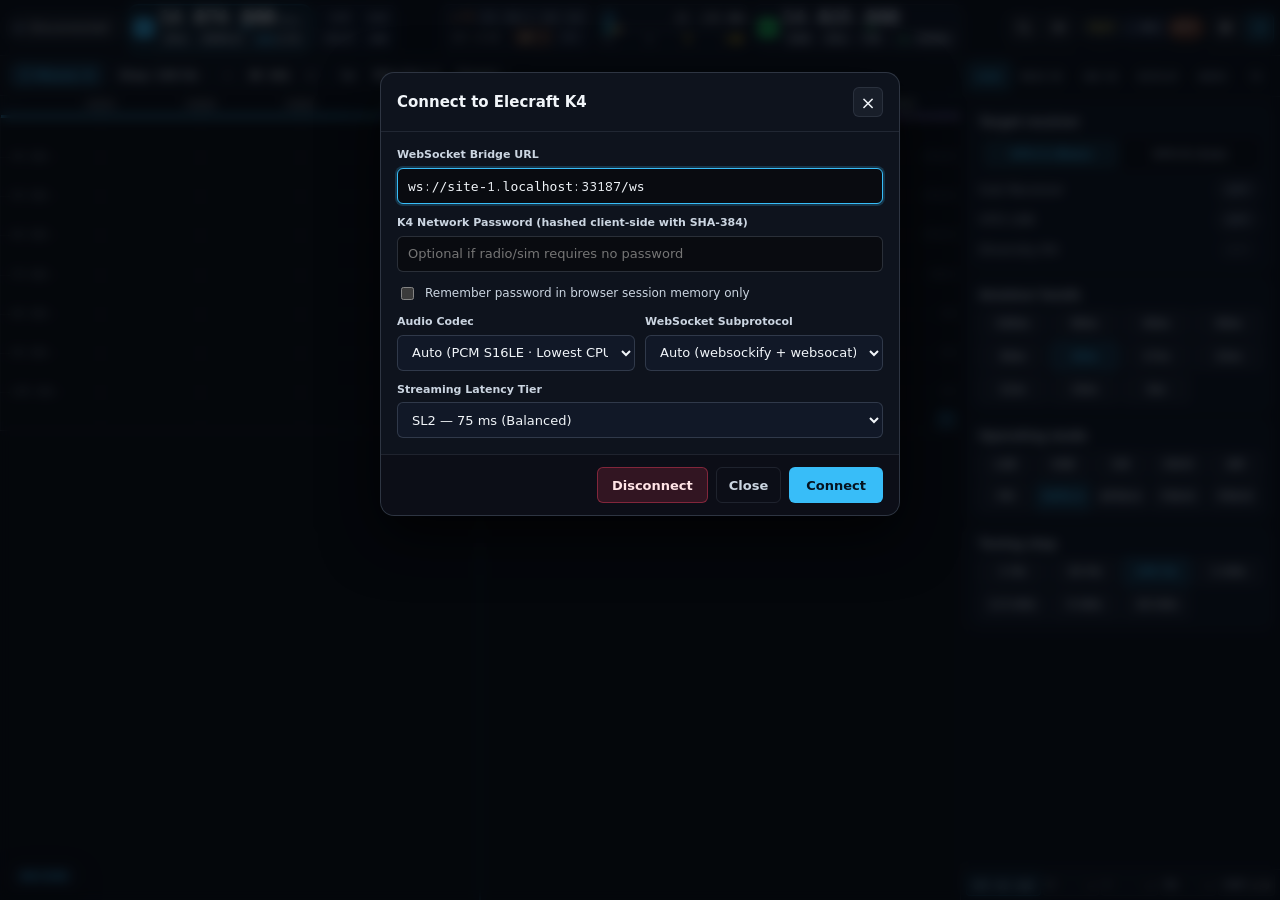
==== commit 4d9f6f62: "feat(ui): 10px S-meter ticks, 1:G5RV label, AA contrast, and compact mobile Tune sheet" ====
--- a/web/index.html
+++ b/web/index.html
@@ -5,6 +5,7 @@
   <meta name="viewport" content="width=device-width, initial-scale=1.0, viewport-fit=cover">
   <meta name="color-scheme" content="dark">
   <title>K4 Spectrum Observatory · RX</title>
+  <link rel="icon" href="data:,">
   <link rel="stylesheet" href="css/tokens.css">
   <link rel="stylesheet" href="css/layout.css">
   <link rel="stylesheet" href="css/components.css">
--- a/web/css/layout.css
+++ b/web/css/layout.css
@@ -671,7 +671,7 @@
     z-index: var(--z-sheet);
     display: flex;
     flex-direction: column;
-    background: rgba(10, 14, 22, 0.99);
+    background: rgba(10, 14, 22, 0.92);
     backdrop-filter: blur(18px);
     -webkit-backdrop-filter: blur(18px);
     border-top: 1px solid var(--border-medium);
@@ -681,8 +681,20 @@
     transform: translateY(106%);
     opacity: 0;
     pointer-events: none;
-    transition: transform 200ms cubic-bezier(0.22, 1, 0.36, 1), opacity 160ms ease;
+    transition: transform 200ms cubic-bezier(0.22, 1, 0.36, 1), opacity 160ms ease, max-height 180ms ease;
     overflow: hidden;
+  }
+
+  .k4-mobile-sheet[data-snap="compact"] {
+    max-height: 34vh;
+  }
+
+  .k4-mobile-sheet[data-snap="mid"] {
+    max-height: 46vh;
+  }
+
+  .k4-mobile-sheet[data-snap="tall"] {
+    max-height: 64vh;
   }
 
   .k4-mobile-sheet[data-open="true"] {
@@ -739,13 +751,9 @@
   #top-bar #top-ant-btn,
   #top-bar #top-atu-btn {
     height: 20px;
-    max-width: none;
+    max-width: 64px;
     padding: 0 4px;
     font-size: 8.5px;
-  }
-
-  #top-bar #top-ant-btn .k4-ant-name {
-    display: none;
   }
 
   #top-bar .k4-action-btn,
--- a/web/css/components.css
+++ b/web/css/components.css
@@ -162,9 +162,9 @@
   height: 17px;
   padding: 0 4px;
   border-radius: 3px;
-  border: 1px solid transparent;
-  background: rgba(255, 255, 255, 0.03);
-  color: var(--text-dim);
+  border: 1px solid rgba(148, 163, 184, 0.22);
+  background: rgba(148, 163, 184, 0.07);
+  color: #94A3B8;
   font-family: var(--font-mono);
   font-size: 8.5px;
   font-weight: 700;
@@ -422,8 +422,12 @@
   box-shadow: inset 0 0 0 1px rgba(249, 115, 22, 0.34);
 }
 
-.k4-vfo-slot--sub[data-sub-enabled="false"][data-target="false"] {
-  opacity: 0.74;
+.k4-vfo-slot--sub[data-sub-enabled="false"][data-target="false"] .k4-vfo-freq {
+  color: #CBD5E1;
+}
+
+.k4-vfo-slot--sub[data-sub-enabled="false"][data-target="false"] .k4-vfo-digit--dim {
+  color: #94A3B8;
 }
 
 .k4-vfo-badge {
@@ -487,8 +491,12 @@
 }
 
 .k4-vfo-freq[data-locked="true"] {
-  opacity: 0.72;
+  color: #CBD5E1;
   cursor: not-allowed;
+}
+
+.k4-vfo-freq[data-locked="true"] .k4-vfo-digit--dim {
+  color: #94A3B8;
 }
 
 .k4-vfo-digit {
@@ -519,11 +527,11 @@
 }
 
 .k4-vfo-digit--dim {
-  color: var(--text-muted);
+  color: #A8B8CC;
 }
 
 .k4-vfo-sep {
-  color: var(--text-dim);
+  color: #94A3B8;
   padding: 0 1px;
   pointer-events: none;
 }
@@ -533,7 +541,7 @@
   font-family: var(--font-sans);
   font-size: 9.5px;
   font-weight: 600;
-  color: var(--text-dim);
+  color: #94A3B8;
   letter-spacing: 0.03em;
   cursor: pointer;
 }
@@ -1028,14 +1036,9 @@
   display: flex;
   justify-content: space-between;
   font-family: var(--font-mono);
-  font-size: 9px;
+  font-size: 10px;
   color: #CBD5E1;
   line-height: 1;
-}
-
-.k4-smeter-slot.is-dual-rx .k4-smeter-ticks,
-.k4-smeter-slot.is-tx-split .k4-smeter-ticks {
-  font-size: 8px;
 }
 
 .k4-smeter-tick-hi {
@@ -1072,11 +1075,6 @@
   .k4-smeter-slot.is-tx-split .k4-smeter-dbm {
     font-size: 8.5px;
   }
-
-  .k4-smeter-slot.is-dual-rx .k4-smeter-ticks,
-  .k4-smeter-slot.is-tx-split .k4-smeter-ticks {
-    font-size: 7.5px;
-  }
 }
 
 @media (min-width: 960px) and (max-width: 1199px) {
@@ -1100,11 +1098,6 @@
   .k4-smeter-slot .k4-smeter-sep,
   .k4-smeter-slot .k4-smeter-dbm-num {
     display: none;
-  }
-
-  .k4-smeter-slot.is-dual-rx .k4-smeter-ticks,
-  .k4-smeter-slot.is-tx-split .k4-smeter-ticks {
-    font-size: 6.5px;
   }
 }
 
@@ -2190,11 +2183,17 @@
 }
 
 .k4-sheet-grabber {
-  width: 34px;
-  height: 4px;
-  border-radius: 2px;
+  width: 40px;
+  height: 5px;
+  border-radius: 3px;
   background: var(--border-strong);
   margin: 0 auto 2px;
+  cursor: ns-resize;
+}
+
+.k4-sheet-grabber:hover,
+.k4-sheet-grabber:focus-visible {
+  background: var(--accent-vfo-a);
 }
 
 .k4-sheet-title {
@@ -2277,6 +2276,39 @@
   min-height: 44px;
   padding: 4px;
   font-size: 11px;
+}
+
+.k4-mobile-sheet[data-snap="compact"] .k4-sheet-head {
+  padding: 3px 10px 2px;
+}
+
+.k4-mobile-sheet[data-snap="compact"] .k4-pane--tune {
+  gap: 3px;
+}
+
+.k4-mobile-sheet[data-snap="compact"] .k4-pane--tune .k4-card {
+  padding: 3px 6px;
+  gap: 2px;
+}
+
+.k4-mobile-sheet[data-snap="compact"] .k4-tune-rx-group .k4-seg-btn {
+  min-height: 32px;
+  padding: 2px 7px;
+  font-size: 11px;
+}
+
+.k4-mobile-sheet[data-snap="compact"] .k4-key-btn {
+  min-height: 32px;
+  height: 32px;
+  font-size: 13.5px;
+}
+
+.k4-mobile-sheet[data-snap="compact"] .k4-pane--tune .k4-pill-grid .k4-choice-pill,
+.k4-mobile-sheet[data-snap="compact"] .k4-pane--tune .k4-vfo-ops-grid .k4-seg-btn {
+  min-height: 30px;
+  height: 30px;
+  padding: 2px 4px;
+  font-size: 10.5px;
 }
 
 .k4-keypad-display {
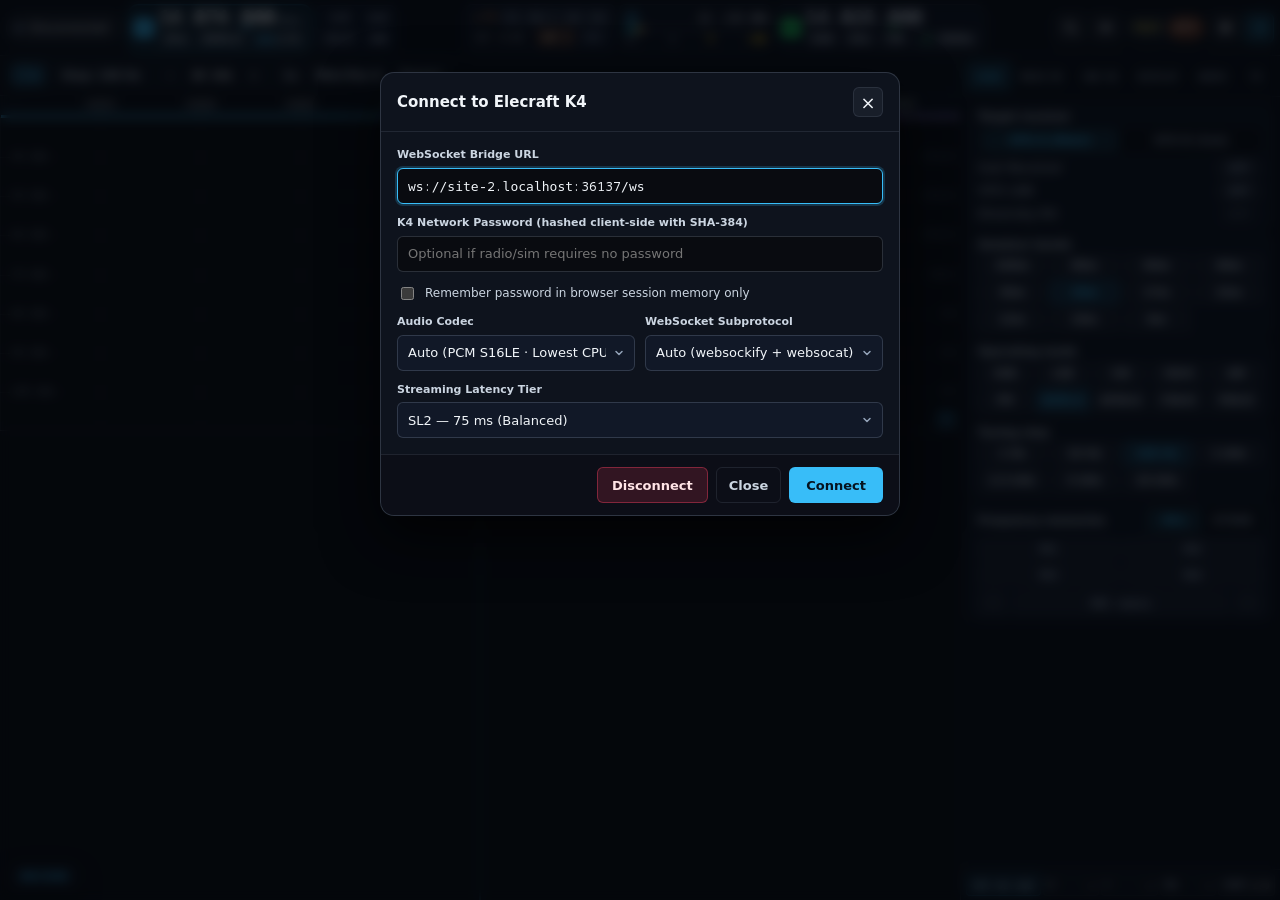
==== commit 15a73d8d: "fix(ui,audio): fold mic status into PTT and anchor mobile select popovers" ====
--- a/web/index.html
+++ b/web/index.html
@@ -100,11 +100,6 @@
         <div id="tx-posture-bar" class="k4-tx-posture-bar" data-testid="tx-posture-bar" data-posture="tx-armed" role="group" aria-label="Transmit Mode &amp; Hold PTT">
           <button type="button" id="tx-mode-test" class="k4-posture-btn k4-test-switch" data-testid="tx-mode-test" aria-pressed="false" title="K4 TEST switch: toggle off-air TX Test mode (zero RF output)">TEST</button>
 
-          <button type="button" id="tx-mic-btn" class="k4-mic-pill" data-testid="tx-mic-btn" data-mic-state="idle" hidden title="TX microphone / audio input status (click to configure or retry)">
-            <span class="k4-mic-dot" aria-hidden="true"></span>
-            <span id="tx-mic-label">MIC</span>
-          </button>
-
           <button type="button" id="ptt-btn" class="k4-ptt-btn" data-testid="ptt-btn" disabled aria-pressed="false" title="Hold to transmit (Spacebar when un-focused; releases immediately on keyup or blur)">PTT</button>
         </div>
 
--- a/web/css/layout.css
+++ b/web/css/layout.css
@@ -330,7 +330,6 @@
   }
 
   #top-bar .k4-posture-btn,
-  #top-bar .k4-mic-pill,
   #top-bar .k4-ptt-btn {
     height: 22px;
     padding: 0 5px;
@@ -450,7 +449,6 @@
   }
 
   #top-bar .k4-posture-btn,
-  #top-bar .k4-mic-pill,
   #top-bar .k4-ptt-btn {
     height: 21px;
     padding: 0 4px;
--- a/web/css/components.css
+++ b/web/css/components.css
@@ -869,9 +869,14 @@
   border-color: var(--accent-vfo-b-border);
 }
 
-.k4-smeter-vfo-badge--tx {
+.k4-smeter-vfo-badge.k4-smeter-vfo-badge--tx {
   width: auto;
-  padding: 0 4px;
+  min-width: max-content;
+  height: auto;
+  min-height: 15px;
+  padding: 1px 5px;
+  line-height: 1.15;
+  white-space: nowrap;
   color: #FFF7ED;
   background: #EA580C;
   border-color: #FB923C;
@@ -1449,15 +1454,28 @@
   color: var(--accent-vfo-a);
 }
 
-.k4-hud-mouse-btn {
+.k4-hud-mouse-btn,
+.k4-hud-target-btn {
+  padding: 0 5px;
+  gap: 3px;
+  min-width: 0;
   border: 1px solid rgba(148, 163, 184, 0.42);
 }
 
-.k4-hud-mouse-btn.is-cyan {
+.k4-hud-mouse-btn svg,
+.k4-hud-mouse-icon {
+  width: 10px;
+  height: 12px;
+  flex-shrink: 0;
+}
+
+.k4-hud-mouse-btn.is-cyan,
+.k4-hud-target-btn.is-cyan {
   border-color: var(--accent-vfo-a-border);
 }
 
-.k4-hud-mouse-btn.is-amber {
+.k4-hud-mouse-btn.is-amber,
+.k4-hud-target-btn.is-amber {
   border-color: var(--accent-vfo-b-border);
 }
 
@@ -1551,6 +1569,12 @@
 
   .k4-hud-sep {
     margin: 0 1px;
+  }
+}
+
+@media (max-width: 959px), (pointer: coarse) and (hover: none) {
+  .k4-hud-desktop-only {
+    display: none !important;
   }
 }
 
@@ -2532,9 +2556,79 @@
 }
 
 .k4-select {
+  appearance: none;
+  -webkit-appearance: none;
+  padding-right: 28px;
   background-color: #111827;
+  background-image: url("data:image/svg+xml,%3Csvg xmlns='http://www.w3.org/2000/svg' width='12' height='12' viewBox='0 0 12 12' fill='none'%3E%3Cpath d='M3 4.5L6 7.5L9 4.5' stroke='%2394A3B8' stroke-width='1.5' stroke-linecap='round' stroke-linejoin='round'/%3E%3C/svg%3E");
+  background-repeat: no-repeat;
+  background-position: right 9px center;
+  background-size: 12px 12px;
   color: #F1F5F9;
   color-scheme: dark;
+  cursor: pointer;
+}
+
+.k4-select[data-popover-open="true"],
+.k4-ticker-select[data-popover-open="true"] {
+  border-color: var(--accent-vfo-a);
+  box-shadow: 0 0 0 2px rgba(56, 189, 248, 0.22);
+}
+
+.k4-select-popover {
+  position: fixed;
+  z-index: 10000;
+  display: flex;
+  flex-direction: column;
+  gap: 2px;
+  padding: 4px;
+  border-radius: var(--radius-sm);
+  border: 1px solid var(--border-medium);
+  background: #0F172A;
+  box-shadow: 0 12px 32px rgba(0, 0, 0, 0.72);
+  overflow-y: auto;
+  max-height: min(260px, calc(100dvh - 24px));
+  color-scheme: dark;
+}
+
+.k4-select-option {
+  display: flex;
+  align-items: center;
+  width: 100%;
+  min-height: 32px;
+  padding: 6px 10px;
+  border: 0;
+  border-radius: var(--radius-xs);
+  background: transparent;
+  color: #F1F5F9;
+  font-size: 12.5px;
+  text-align: left;
+  cursor: pointer;
+  white-space: nowrap;
+}
+
+.k4-select-option:hover:not(:disabled),
+.k4-select-option.is-focused:not(:disabled) {
+  background: rgba(56, 189, 248, 0.14);
+  color: #FFFFFF;
+}
+
+.k4-select-option.is-selected {
+  background: rgba(56, 189, 248, 0.22);
+  color: #7DD3FC;
+  font-weight: 700;
+}
+
+.k4-select-option:disabled {
+  color: #64748B;
+  cursor: not-allowed;
+}
+
+@media (max-width: 639px) {
+  .k4-select-option {
+    min-height: 36px;
+    font-size: 13px;
+  }
 }
 
 .k4-select option,
@@ -2950,94 +3044,6 @@
   background: rgba(249, 115, 22, 0.24);
   border-color: rgba(249, 115, 22, 0.85);
   color: #FFEDD5;
-}
-
-.k4-mic-pill {
-  display: inline-flex;
-  align-items: center;
-  gap: 5px;
-  height: 24px;
-  padding: 0 7px;
-  border-radius: var(--radius-pill);
-  border: 1px solid rgba(148, 163, 184, 0.3);
-  background: rgba(15, 23, 42, 0.72);
-  color: var(--text-secondary);
-  font-size: 9.5px;
-  font-weight: 700;
-  letter-spacing: 0.04em;
-  white-space: nowrap;
-  cursor: pointer;
-  transition: border-color 120ms ease, background-color 120ms ease, color 120ms ease;
-}
-
-.k4-mic-pill[hidden] {
-  display: none;
-}
-
-.k4-mic-dot {
-  width: 6px;
-  height: 6px;
-  border-radius: 50%;
-  background: #64748B;
-  flex: 0 0 auto;
-}
-
-.k4-mic-pill[data-mic-state="ready"] {
-  border-color: rgba(16, 185, 129, 0.55);
-  background: rgba(16, 185, 129, 0.14);
-  color: #6EE7B7;
-}
-
-.k4-mic-pill[data-mic-state="ready"] .k4-mic-dot {
-  background: #10B981;
-  box-shadow: 0 0 6px rgba(16, 185, 129, 0.8);
-}
-
-.k4-mic-pill[data-mic-state="capturing"] {
-  border-color: rgba(249, 115, 22, 0.80);
-  background: rgba(249, 115, 22, 0.22);
-  color: #FFEDD5;
-}
-
-.k4-mic-pill[data-mic-state="capturing"] .k4-mic-dot {
-  background: #F97316;
-  box-shadow: 0 0 8px rgba(249, 115, 22, 0.9);
-}
-
-.k4-mic-pill[data-mic-state="requesting"] {
-  border-color: rgba(245, 158, 11, 0.65);
-  background: rgba(245, 158, 11, 0.16);
-  color: #FDE68A;
-}
-
-.k4-mic-pill[data-mic-state="requesting"] .k4-mic-dot {
-  background: #F59E0B;
-}
-
-.k4-mic-pill[data-mic-state="denied"],
-.k4-mic-pill[data-mic-state="error"],
-.k4-mic-pill[data-mic-state="unavailable"],
-.k4-mic-pill[data-mic-state="insecure"] {
-  border-color: rgba(244, 63, 94, 0.65);
-  background: rgba(244, 63, 94, 0.14);
-  color: #FDA4AF;
-}
-
-.k4-mic-pill[data-mic-state="denied"] .k4-mic-dot,
-.k4-mic-pill[data-mic-state="error"] .k4-mic-dot,
-.k4-mic-pill[data-mic-state="unavailable"] .k4-mic-dot,
-.k4-mic-pill[data-mic-state="insecure"] .k4-mic-dot {
-  background: #F43F5E;
-}
-
-.k4-mic-pill[data-mic-state="synth"] {
-  border-color: rgba(56, 189, 248, 0.4);
-  background: rgba(56, 189, 248, 0.1);
-  color: #7DD3FC;
-}
-
-.k4-mic-pill[data-mic-state="synth"] .k4-mic-dot {
-  background: #38BDF8;
 }
 
 .k4-ptt-btn {
@@ -3082,6 +3088,18 @@
   color: #FED7AA;
 }
 
+.k4-ptt-btn[data-mic-state="synth"]:not(.is-held):not(.is-tx):not(:disabled) {
+  border-color: rgba(56, 189, 248, 0.78);
+  background: rgba(56, 189, 248, 0.16);
+  color: #BAE6FD;
+}
+
+.k4-ptt-btn[data-mic-warn="true"]:not(.is-held):not(.is-tx):not(:disabled) {
+  border-color: rgba(244, 63, 94, 0.82);
+  background: rgba(244, 63, 94, 0.16);
+  color: #FDA4AF;
+}
+
 .k4-ptt-btn.is-held,
 .k4-ptt-btn.is-tx {
   background: #EA580C !important;
@@ -3097,6 +3115,66 @@
   background: #D97706 !important;
   border-color: #FDE68A !important;
   box-shadow: 0 0 12px rgba(245, 158, 11, 0.55);
+}
+
+.k4-tx-card-controls {
+  display: flex;
+  flex-direction: column;
+  gap: 6px;
+}
+
+.k4-ptt-btn.k4-tx-card-ptt {
+  width: 100%;
+  height: auto;
+  min-height: 48px;
+  padding: 10px 14px;
+  font-size: 14px;
+  font-weight: 800;
+  letter-spacing: 0.08em;
+  border-radius: var(--radius-md);
+  touch-action: none;
+  user-select: none;
+  -webkit-user-select: none;
+  border: 1.5px solid rgba(249, 115, 22, 0.78);
+  background: rgba(234, 88, 12, 0.24);
+  color: #FFEDD5;
+  box-shadow: 0 0 10px rgba(249, 115, 22, 0.18), inset 0 1px 0 rgba(255, 255, 255, 0.08);
+}
+
+.k4-ptt-btn.k4-tx-card-ptt:disabled {
+  border-color: rgba(148, 163, 184, 0.28);
+  background: rgba(30, 41, 59, 0.75);
+  color: var(--text-muted);
+  box-shadow: none;
+}
+
+.k4-ptt-btn.k4-tx-card-ptt:not(:disabled):hover {
+  border-color: rgba(251, 146, 60, 0.95);
+  background: rgba(234, 88, 12, 0.34);
+  color: #FFFFFF;
+}
+
+.k4-ptt-btn.k4-tx-card-ptt[data-tx-test="true"]:not(:disabled) {
+  border-color: rgba(250, 204, 21, 0.78);
+  background: rgba(202, 138, 4, 0.22);
+  color: #FEF08A;
+  box-shadow: 0 0 10px rgba(245, 158, 11, 0.18);
+}
+
+.k4-ptt-btn.k4-tx-card-ptt.is-held,
+.k4-ptt-btn.k4-tx-card-ptt.is-tx {
+  background: #EA580C !important;
+  border-color: #FDBA74 !important;
+  color: #FFFFFF !important;
+  box-shadow: 0 0 18px rgba(249, 115, 22, 0.75) !important;
+}
+
+.k4-ptt-btn.k4-tx-card-ptt[data-tx-test="true"].is-held,
+.k4-ptt-btn.k4-tx-card-ptt[data-tx-test="true"].is-tx {
+  background: #D97706 !important;
+  border-color: #FDE68A !important;
+  color: #FFFFFF !important;
+  box-shadow: 0 0 16px rgba(245, 158, 11, 0.65) !important;
 }
 
 .k4-btn--full {
@@ -3478,6 +3556,10 @@
   font-weight: 600;
 }
 
+.k4-tx-banner[hidden] {
+  display: none;
+}
+
 .k4-tx-banner[data-state="tuning"] {
   border-color: rgba(245, 158, 11, 0.65);
   background: rgba(245, 158, 11, 0.14);
@@ -3772,16 +3854,10 @@
     letter-spacing: 0.01em;
   }
 
-  .k4-mic-pill {
-    height: 24px;
-    padding: 0 5px;
-    font-size: 8.5px;
-  }
-
   .k4-ptt-btn {
     height: 24px;
-    min-width: 34px;
-    padding: 0 6px;
+    min-width: 42px;
+    padding: 0 8px;
     font-size: 9px;
     letter-spacing: 0.03em;
   }
@@ -3799,16 +3875,10 @@
     font-size: 8px;
   }
 
-  .k4-mic-pill {
-    height: 22px;
-    padding: 0 3px;
-    font-size: 8px;
-  }
-
   .k4-ptt-btn {
     height: 22px;
-    min-width: 28px;
-    padding: 0 4px;
+    min-width: 38px;
+    padding: 0 6px;
     font-size: 8.5px;
   }
 }
@@ -4038,19 +4108,27 @@
   flex: 0 0 auto;
 }
 
-@media (max-width: 560px) {
+@media (max-width: 639px) {
   .k4-settings-body {
     padding: 12px;
     gap: 12px;
   }
 
   .k4-settings-row {
-    flex-wrap: wrap;
+    flex-wrap: nowrap;
+    gap: 10px;
+  }
+
+  .k4-settings-row--select {
+    flex-direction: column;
+    align-items: stretch;
     gap: 8px;
   }
 
-  .k4-settings-row .k4-select {
+  .k4-settings-row--select .k4-select {
+    width: 100%;
     max-width: 100%;
+    height: 34px;
   }
 
   .k4-macro-grid,
@@ -4124,7 +4202,6 @@
 .k4-mini-pill:focus-visible,
 .k4-vfo-badge:focus-visible,
 .k4-posture-btn:focus-visible,
-.k4-mic-pill:focus-visible,
 .k4-ptt-btn:focus-visible,
 .k4-hud-btn:focus-visible,
 .k4-choice-pill:focus-visible,
@@ -4150,3 +4227,91 @@
     scroll-behavior: auto !important;
   }
 }
+
+/* Frequency memories (BAND tab) */
+.k4-mem-head {
+  display: flex;
+  align-items: center;
+  justify-content: space-between;
+  gap: 6px;
+}
+.k4-mem-head .k4-card-title {
+  margin: 0;
+}
+.k4-mem-quick-grid {
+  display: grid;
+  grid-template-columns: repeat(2, minmax(0, 1fr));
+  gap: 4px;
+}
+.k4-mem-pill {
+  font-variant-numeric: tabular-nums;
+  white-space: nowrap;
+  overflow: hidden;
+  text-overflow: ellipsis;
+}
+.k4-mem-pill.is-empty,
+.k4-mem-ch.is-empty {
+  color: var(--text-muted);
+}
+.k4-mem-channel {
+  display: grid;
+  grid-template-columns: 30px minmax(0, 1fr) 30px;
+  gap: 5px;
+  margin-top: 5px;
+}
+.k4-mem-ch {
+  font-family: var(--font-mono);
+  font-variant-numeric: tabular-nums;
+}
+
+@media (min-width: 960px) {
+  .k4-pane--band {
+    gap: 4px;
+  }
+  .k4-pane--band .k4-card {
+    padding: 4px 8px;
+    gap: 3px;
+  }
+  .k4-pane--band .k4-card-title {
+    font-size: 11px;
+    line-height: 1.2;
+  }
+  .k4-pane--band .k4-pill-grid {
+    gap: 4px;
+  }
+  .k4-pane--band .k4-seg-group {
+    padding: 2px;
+  }
+  .k4-pane--band .k4-choice-pill {
+    min-height: 23px;
+    height: 23px;
+    padding: 0 5px;
+    font-size: 11px;
+  }
+  .k4-pane--band .k4-pill-grid--5 .k4-choice-pill {
+    padding: 0 2px;
+    font-size: 10px;
+  }
+  .k4-pane--band .k4-seg-btn {
+    min-height: 23px;
+    height: 23px;
+    padding: 0 7px;
+    font-size: 11px;
+  }
+  .k4-pane--band .k4-toggle-row {
+    min-height: 20px;
+    padding: 0;
+  }
+  .k4-pane--band .k4-switch-btn {
+    min-height: 20px;
+    height: 20px;
+    padding: 0 7px;
+    font-size: 10px;
+  }
+  .k4-pane--band .k4-mem-quick-grid {
+    gap: 3px;
+  }
+  .k4-pane--band .k4-mem-channel {
+    margin-top: 1px;
+  }
+}
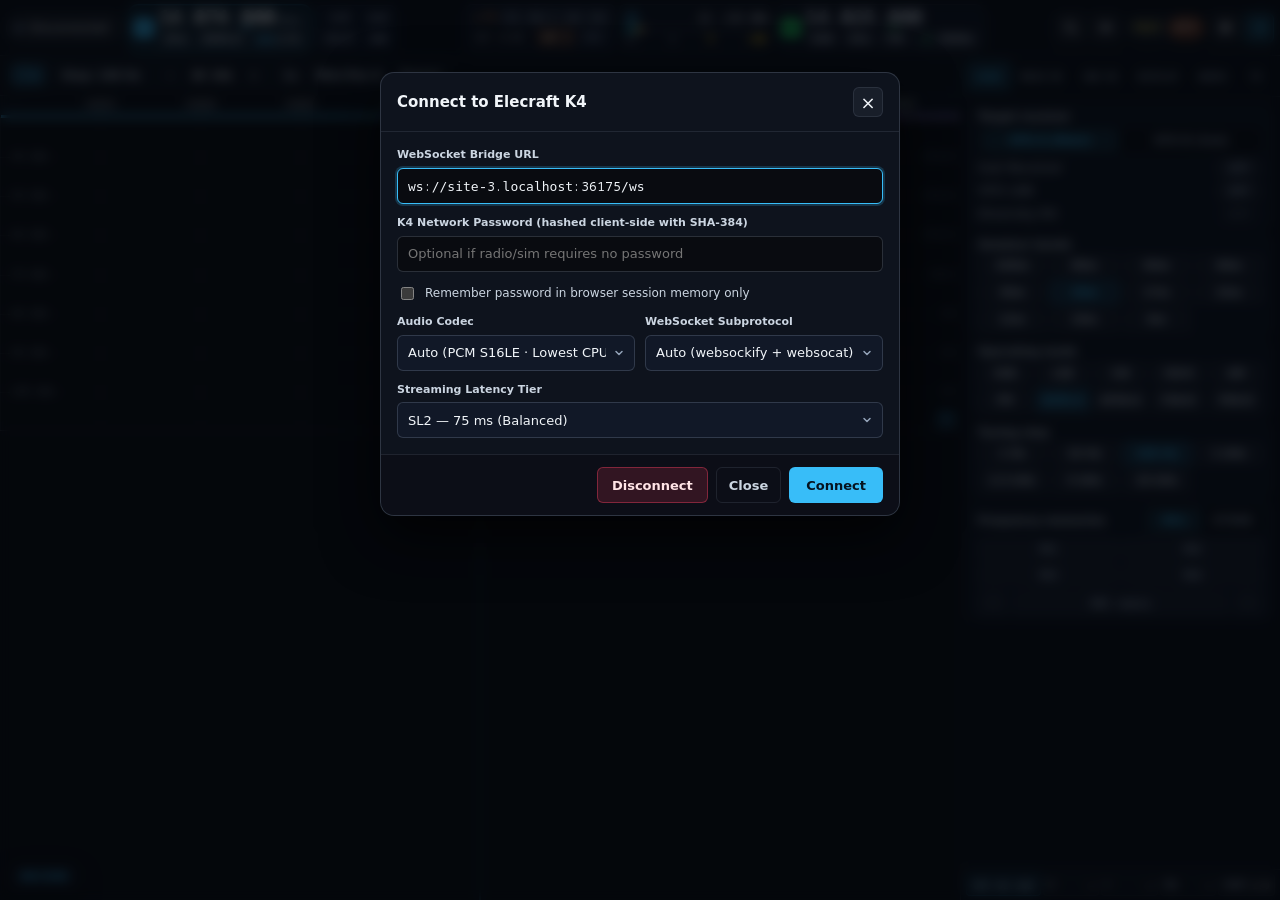
==== commit c32b3fc4: "feat(pwa): add installable mobile PWA with TX-safe background auto-updates" ====
--- a/web/index.html
+++ b/web/index.html
@@ -4,14 +4,24 @@
   <meta charset="utf-8">
   <meta name="viewport" content="width=device-width, initial-scale=1.0, viewport-fit=cover">
   <meta name="color-scheme" content="dark">
+  <meta name="theme-color" content="#090B10">
+  <meta name="application-name" content="K4 Radio">
+  <meta name="mobile-web-app-capable" content="yes">
+  <meta name="apple-mobile-web-app-capable" content="yes">
+  <meta name="apple-mobile-web-app-status-bar-style" content="black-translucent">
+  <meta name="apple-mobile-web-app-title" content="K4 Radio">
   <title>K4 Spectrum Observatory · RX</title>
-  <link rel="icon" href="data:,">
+  <link rel="manifest" href="manifest.webmanifest">
+  <link rel="icon" type="image/svg+xml" href="icons/icon.svg">
+  <link rel="icon" type="image/png" sizes="192x192" href="icons/icon-192.png">
+  <link rel="apple-touch-icon" sizes="180x180" href="icons/apple-touch-icon.png">
   <link rel="stylesheet" href="css/tokens.css">
   <link rel="stylesheet" href="css/layout.css">
   <link rel="stylesheet" href="css/components.css">
 
   <script defer src="js/util/events.js"></script>
   <script defer src="js/util/storage.js"></script>
+  <script defer src="js/util/pwa.js"></script>
   <script defer src="js/protocol/sha384.js"></script>
   <script defer src="js/protocol/framer.js"></script>
   <script defer src="js/protocol/cat-codec.js"></script>
@@ -132,6 +142,7 @@
   <div id="omnibar-modal" class="k4-modal-backdrop" data-testid="omnibar-modal" data-open="false" hidden></div>
   <div id="connection-dialog" class="k4-modal-backdrop" data-testid="conn-dialog" data-open="false" hidden></div>
   <div id="settings-modal" class="k4-modal-backdrop" data-testid="settings-modal" data-open="false" hidden></div>
+  <div id="pwa-update-banner" class="k4-update-banner" data-testid="pwa-update-banner" hidden role="status" aria-live="polite"></div>
   <div id="toast-stack" class="k4-toast-stack" aria-live="polite" aria-atomic="true"></div>
 </body>
 </html>
--- a/web/css/layout.css
+++ b/web/css/layout.css
@@ -12,6 +12,7 @@
   width: 100%;
   height: 100%;
   overflow: hidden;
+  overscroll-behavior: none;
   background-color: var(--bg-canvas);
   color: var(--text-primary);
   font-family: var(--font-sans);
@@ -507,7 +508,7 @@
     min-height: var(--topbar-mobile-h);
     flex-wrap: wrap;
     align-items: center;
-    padding: 3px 5px;
+    padding: calc(3px + env(safe-area-inset-top, 0px)) calc(5px + env(safe-area-inset-right, 0px)) 3px calc(5px + env(safe-area-inset-left, 0px));
     gap: 3px 4px;
   }
 
@@ -650,7 +651,7 @@
     grid-template-columns: repeat(6, minmax(0, 1fr));
     align-items: center;
     height: calc(var(--mobilenav-h) + env(safe-area-inset-bottom, 0px));
-    padding: 4px 6px calc(4px + env(safe-area-inset-bottom, 0px));
+    padding: 4px calc(6px + env(safe-area-inset-right, 0px)) calc(4px + env(safe-area-inset-bottom, 0px)) calc(6px + env(safe-area-inset-left, 0px));
     gap: 4px;
     background: var(--bg-glass-strong);
     backdrop-filter: blur(14px);
@@ -709,7 +710,7 @@
   }
 
   #top-bar {
-    padding: 2px 6px;
+    padding: calc(2px + env(safe-area-inset-top, 0px)) calc(6px + env(safe-area-inset-right, 0px)) 2px calc(6px + env(safe-area-inset-left, 0px));
     gap: 3px;
     min-height: 36px;
   }
@@ -731,7 +732,7 @@
 
 @media (max-width: 520px) {
   #top-bar {
-    padding: 2px 4px;
+    padding: calc(2px + env(safe-area-inset-top, 0px)) calc(4px + env(safe-area-inset-right, 0px)) 2px calc(4px + env(safe-area-inset-left, 0px));
     gap: 2px 3px;
   }
 
--- a/web/css/components.css
+++ b/web/css/components.css
@@ -4315,3 +4315,71 @@
     margin-top: 1px;
   }
 }
+
+/* PWA Update Banner & Settings App Section */
+.k4-update-banner {
+  position: fixed;
+  left: 50%;
+  bottom: 18px;
+  transform: translateX(-50%);
+  z-index: calc(var(--z-toast) - 2);
+  display: inline-flex;
+  align-items: center;
+  gap: 8px;
+  max-width: min(480px, calc(100vw - 24px));
+  padding: 7px 10px 7px 12px;
+  border-radius: var(--radius-pill);
+  border: 1px solid var(--accent-vfo-a-border);
+  background: var(--bg-glass-strong);
+  backdrop-filter: blur(14px);
+  -webkit-backdrop-filter: blur(14px);
+  box-shadow: var(--shadow-hud);
+  color: var(--text-primary);
+  font-size: 12px;
+}
+
+.k4-update-banner-text {
+  font-weight: 600;
+  white-space: nowrap;
+  overflow: hidden;
+  text-overflow: ellipsis;
+}
+
+.k4-update-banner-actions {
+  display: inline-flex;
+  align-items: center;
+  gap: 6px;
+  flex: 0 0 auto;
+}
+
+.k4-update-banner .k4-btn {
+  min-height: 28px;
+  height: 28px;
+  padding: 0 10px;
+  border-radius: var(--radius-pill);
+  font-size: 11px;
+  font-weight: 700;
+}
+
+.k4-settings-actions {
+  display: flex;
+  flex-wrap: wrap;
+  align-items: center;
+  gap: 8px;
+}
+
+@media (max-width: 959px) {
+  .k4-update-banner {
+    bottom: calc(var(--mobilenav-h) + 10px + env(safe-area-inset-bottom, 0px));
+    width: calc(100vw - 20px);
+    max-width: 440px;
+    justify-content: space-between;
+    border-radius: var(--radius-md);
+    padding: 8px 10px;
+  }
+
+  .k4-update-banner-text {
+    white-space: normal;
+    line-height: 1.25;
+  }
+}
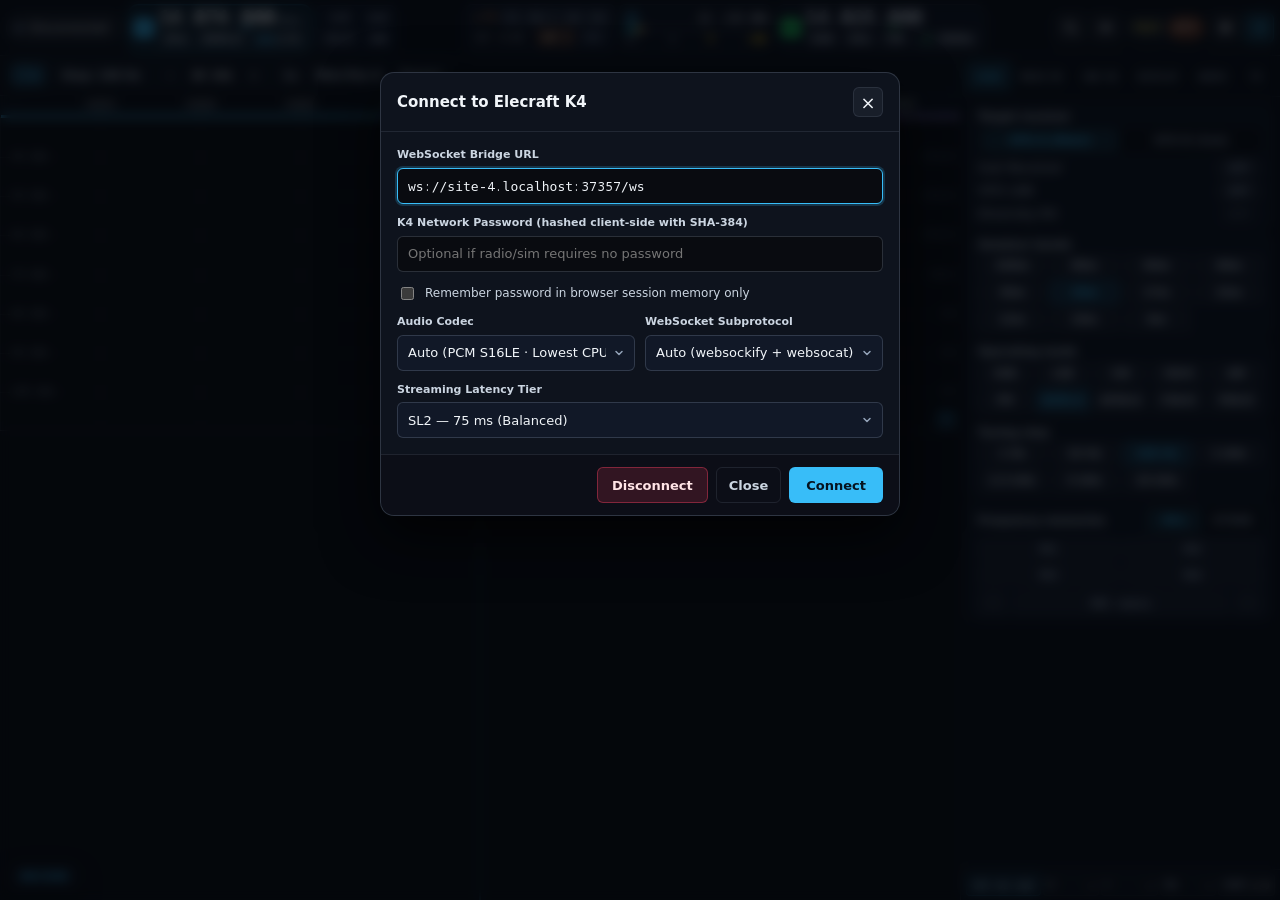
==== commit 6a9801e1: "fix(pan,pwa): draggable VFO pills, mobile tap-to-tune, portrait VFO B hide, OAuth SW hardening & PWA" ====
--- a/web/index.html
+++ b/web/index.html
@@ -11,7 +11,7 @@
   <meta name="apple-mobile-web-app-status-bar-style" content="black-translucent">
   <meta name="apple-mobile-web-app-title" content="K4 Radio">
   <title>K4 Spectrum Observatory · RX</title>
-  <link rel="manifest" href="manifest.webmanifest">
+  <link rel="manifest" href="manifest.webmanifest" crossorigin="use-credentials">
   <link rel="icon" type="image/svg+xml" href="icons/icon.svg">
   <link rel="icon" type="image/png" sizes="192x192" href="icons/icon-192.png">
   <link rel="apple-touch-icon" sizes="180x180" href="icons/apple-touch-icon.png">
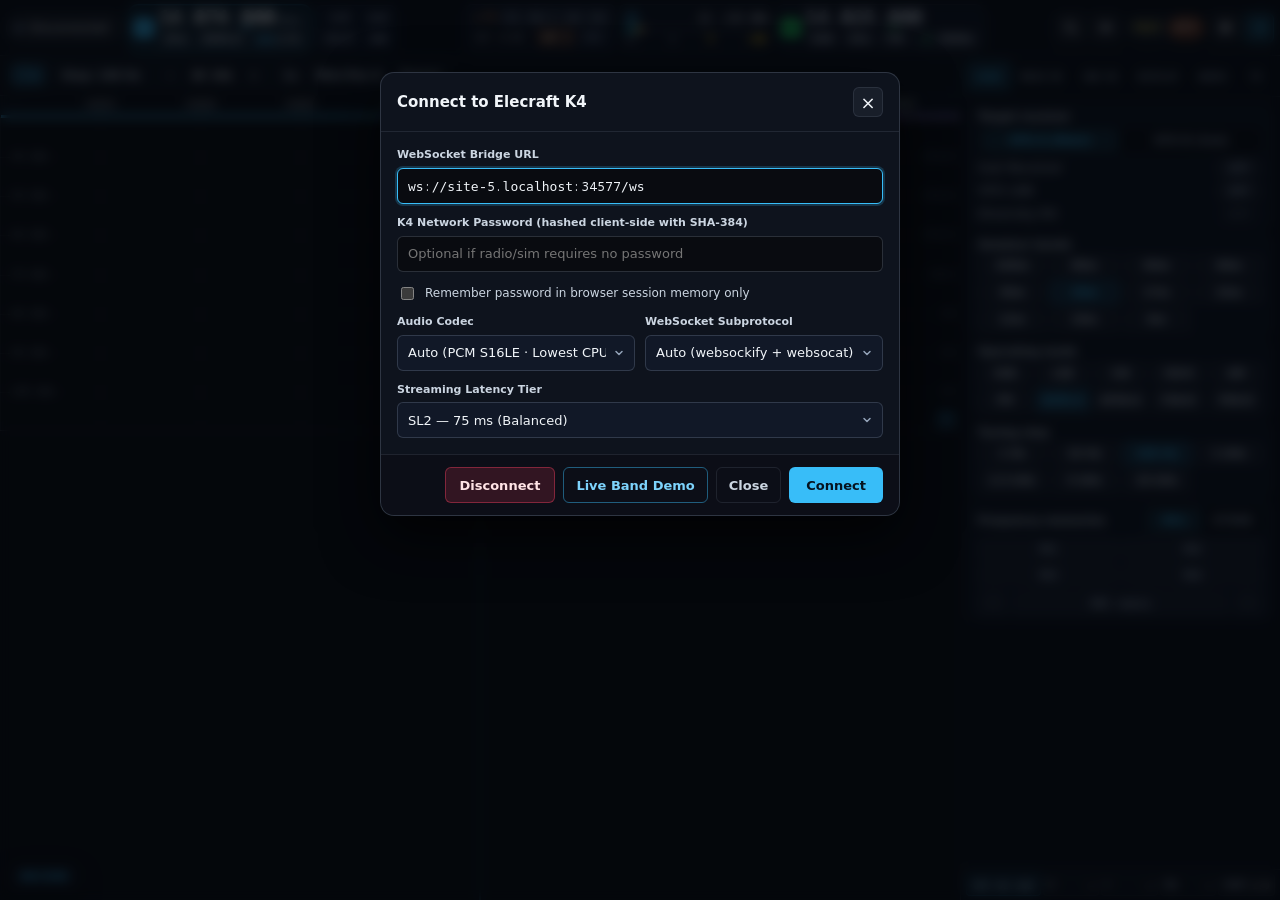
==== commit 074a09df: "Add static single-band I/Q demo mode and GitHub Pages auto-deploy" ====
--- a/web/index.html
+++ b/web/index.html
@@ -28,6 +28,8 @@
   <script defer src="js/protocol/binary-packets.js"></script>
   <script defer src="js/transport/rx-only-gate.js"></script>
   <script defer src="js/state/radio-state.js"></script>
+  <script defer src="js/demo/ddc-demod.js"></script>
+  <script defer src="js/demo/demo-socket.js"></script>
   <script defer src="js/transport/k4-client.js"></script>
   <script defer src="js/panadapter/band-plan.js"></script>
   <script defer src="js/panadapter/color-luts.js"></script>
--- a/web/css/components.css
+++ b/web/css/components.css
@@ -4383,3 +4383,110 @@
     line-height: 1.25;
   }
 }
+
+/* Live Band Demo Bar & Controls */
+.k4-btn-demo {
+  border-color: rgba(56, 189, 248, 0.45);
+  color: #7dd3fc;
+}
+.k4-btn-demo:hover:not(:disabled) {
+  background: rgba(56, 189, 248, 0.14);
+  border-color: rgba(56, 189, 248, 0.75);
+}
+
+.k4-demo-bar {
+  position: absolute;
+  left: 12px;
+  bottom: 12px;
+  z-index: 25;
+  display: flex;
+  flex-wrap: wrap;
+  align-items: center;
+  gap: 8px;
+  max-width: calc(100% - 24px);
+  padding: 6px 10px;
+  border-radius: 10px;
+  background: rgba(9, 11, 16, 0.88);
+  border: 1px solid rgba(56, 189, 248, 0.35);
+  box-shadow: 0 8px 24px rgba(0, 0, 0, 0.45);
+  backdrop-filter: blur(8px);
+  font-size: 12px;
+  color: var(--text-1, #e6edf3);
+}
+
+.k4-demo-badge {
+  padding: 2px 7px;
+  border-radius: 999px;
+  background: rgba(56, 189, 248, 0.18);
+  border: 1px solid rgba(56, 189, 248, 0.45);
+  color: #7dd3fc;
+  font-weight: 700;
+  font-size: 10px;
+  letter-spacing: 0.06em;
+  white-space: nowrap;
+}
+
+.k4-demo-title {
+  color: var(--text-2, #9aa4b2);
+  font-size: 11px;
+  white-space: nowrap;
+}
+
+.k4-demo-bookmarks {
+  display: flex;
+  flex-wrap: wrap;
+  align-items: center;
+  gap: 5px;
+}
+
+.k4-demo-chip {
+  padding: 3px 8px;
+  border-radius: 6px;
+  border: 1px solid rgba(255, 255, 255, 0.14);
+  background: rgba(255, 255, 255, 0.06);
+  color: #e6edf3;
+  font-size: 11px;
+  font-family: var(--font-mono, monospace);
+  cursor: pointer;
+  transition: background 120ms ease, border-color 120ms ease;
+}
+
+.k4-demo-chip:hover {
+  background: rgba(56, 189, 248, 0.2);
+  border-color: rgba(56, 189, 248, 0.55);
+}
+
+.k4-demo-audio-cta {
+  padding: 4px 10px;
+  border-radius: 999px;
+  border: 1px solid rgba(34, 197, 94, 0.6);
+  background: rgba(34, 197, 94, 0.2);
+  color: #86efac;
+  font-weight: 700;
+  font-size: 11px;
+  cursor: pointer;
+}
+
+.k4-demo-audio-cta:hover {
+  background: rgba(34, 197, 94, 0.32);
+}
+
+.k4-demo-close {
+  background: transparent;
+  border: none;
+  color: var(--text-2, #9aa4b2);
+  font-size: 16px;
+  line-height: 1;
+  padding: 0 4px;
+  cursor: pointer;
+}
+
+.k4-demo-close:hover {
+  color: #fff;
+}
+
+@media (max-width: 959px) {
+  .k4-demo-title {
+    display: none;
+  }
+}
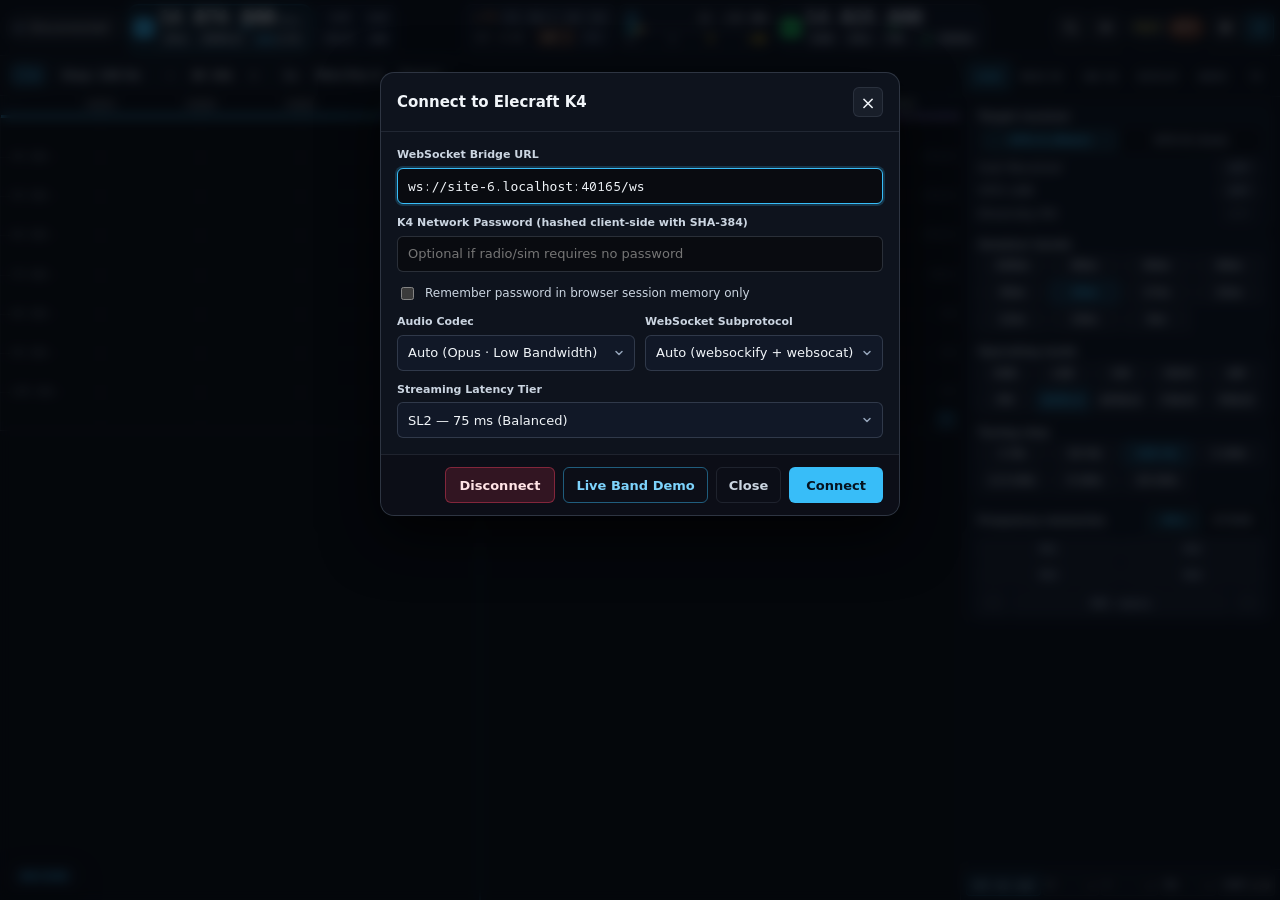
==== commit a5139307: "Embed git commit and UTC build time in Settings and Audio Diagnostics" ====
--- a/web/index.html
+++ b/web/index.html
@@ -20,6 +20,7 @@
   <link rel="stylesheet" href="css/components.css">
 
   <script defer src="js/util/events.js"></script>
+  <script defer src="js/util/build-info.js"></script>
   <script defer src="js/util/storage.js"></script>
   <script defer src="js/util/pwa.js"></script>
   <script defer src="js/protocol/sha384.js"></script>
--- a/web/css/components.css
+++ b/web/css/components.css
@@ -3597,7 +3597,7 @@
 .k4-tx-vu-wrap {
   display: flex;
   flex-direction: column;
-  gap: 4px;
+  gap: 3px;
 }
 
 .k4-tx-vu-track {
@@ -3608,11 +3608,57 @@
   overflow: hidden;
 }
 
+.k4-tx-vu-sweet {
+  position: absolute;
+  top: 0;
+  bottom: 0;
+  left: 62.5%;
+  width: 25%;
+  background: rgba(249, 115, 22, 0.22);
+  border-left: 1px solid rgba(251, 146, 60, 0.72);
+  border-right: 1px solid rgba(251, 146, 60, 0.72);
+  pointer-events: none;
+}
+
 .k4-tx-vu-fill {
+  position: relative;
   height: 100%;
   width: 0%;
-  background: linear-gradient(90deg, #10B981 0%, #34D399 68%, #F59E0B 88%, #F43F5E 100%);
-  transition: width 55ms linear;
+  background: #10B981;
+  transition: width 55ms linear, background-color 100ms ease;
+}
+
+.k4-tx-vu-fill[data-zone="nominal"] {
+  background: linear-gradient(90deg, #10B981 0%, #FB923C 75%, #FB923C 100%);
+}
+
+.k4-tx-vu-fill[data-zone="hot"] {
+  background: linear-gradient(90deg, #10B981 0%, #FB923C 70%, #F43F5E 100%);
+}
+
+.k4-tx-vu-peak {
+  position: absolute;
+  top: 0;
+  bottom: 0;
+  width: 2px;
+  margin-left: -1px;
+  background: #F8FAFC;
+  box-shadow: 0 0 4px rgba(248, 250, 252, 0.75);
+  pointer-events: none;
+}
+
+.k4-tx-vu-ticks {
+  display: flex;
+  justify-content: space-between;
+  font-family: var(--font-mono);
+  font-variant-numeric: tabular-nums;
+  font-size: 9px;
+  line-height: 1;
+  color: var(--text-muted);
+}
+
+.k4-tx-vu-tick-hi {
+  color: #FB923C;
 }
 
 .k4-ky-textarea {
@@ -3769,6 +3815,7 @@
   height: 104px;
   border-radius: var(--radius-xs);
   border: 1px solid var(--border-hairline);
+  cursor: crosshair;
 }
 
 .k4-sensor-tile[data-level="warn"] {
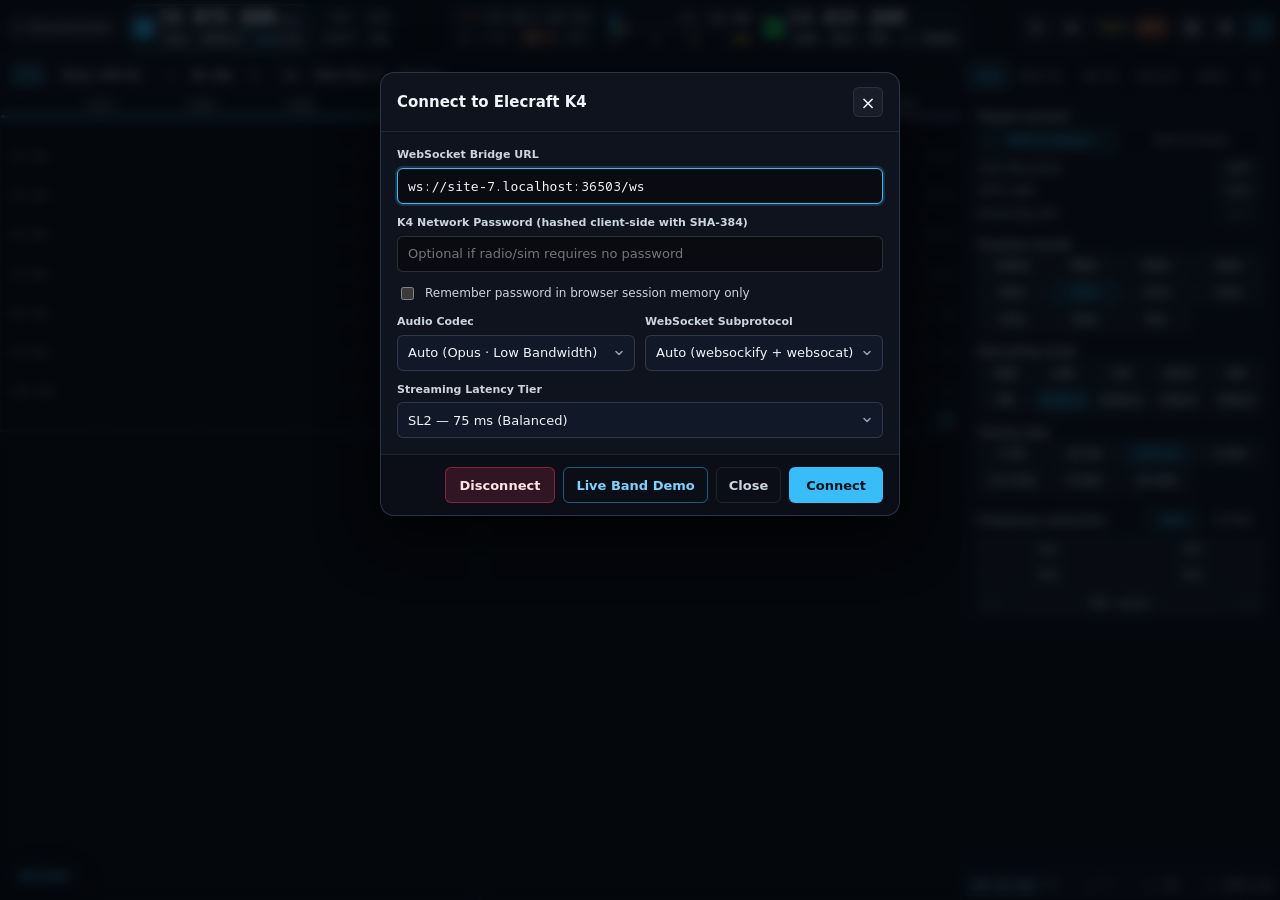
==== commit 4063f686: "Add always-on-top Document PiP Pop-Out Mini-Rig view with VFO, S-meter, and TX meters" ====
--- a/web/index.html
+++ b/web/index.html
@@ -48,6 +48,7 @@
   <script defer src="js/ui/inspector-panels.js"></script>
   <script defer src="js/ui/connection-dialog.js"></script>
   <script defer src="js/ui/settings-panel.js"></script>
+  <script defer src="js/ui/popout-view.js"></script>
   <script defer src="js/app.js"></script>
 </head>
 <body>
@@ -116,6 +117,14 @@
           <button type="button" id="ptt-btn" class="k4-ptt-btn" data-testid="ptt-btn" disabled aria-pressed="false" title="Hold to transmit (Spacebar when un-focused; releases immediately on keyup or blur)">PTT</button>
         </div>
 
+        <button type="button" id="popout-btn" class="k4-icon-btn k4-popout-toggle" data-testid="popout-btn" aria-pressed="false" title="Pop-Out Mini-Rig (always-on-top VFO, S-meter &amp; TX meters)">
+          <svg class="k4-icon" viewBox="0 0 16 16" width="15" height="15" aria-hidden="true">
+            <rect x="1.8" y="2.6" width="12.4" height="10.8" rx="1.6" fill="none" stroke="currentColor" stroke-width="1.35"/>
+            <rect x="7.6" y="7.2" width="5.2" height="4.4" rx="0.9" fill="currentColor" opacity="0.9"/>
+            <path d="M4.2 5.2L6.6 7.6M6.6 7.6V5.5M6.6 7.6H4.5" fill="none" stroke="currentColor" stroke-width="1.25" stroke-linecap="round" stroke-linejoin="round"/>
+          </svg>
+        </button>
+
         <button type="button" id="settings-btn" class="k4-icon-btn k4-settings-toggle" data-testid="settings-btn" aria-expanded="false" title="Settings &amp; Keyboard Shortcuts (Cmd/Ctrl+, or ?)">
           <svg class="k4-icon" viewBox="0 0 16 16" width="15" height="15" aria-hidden="true">
             <circle cx="8" cy="8" r="2.2" fill="none" stroke="currentColor" stroke-width="1.4"/>
